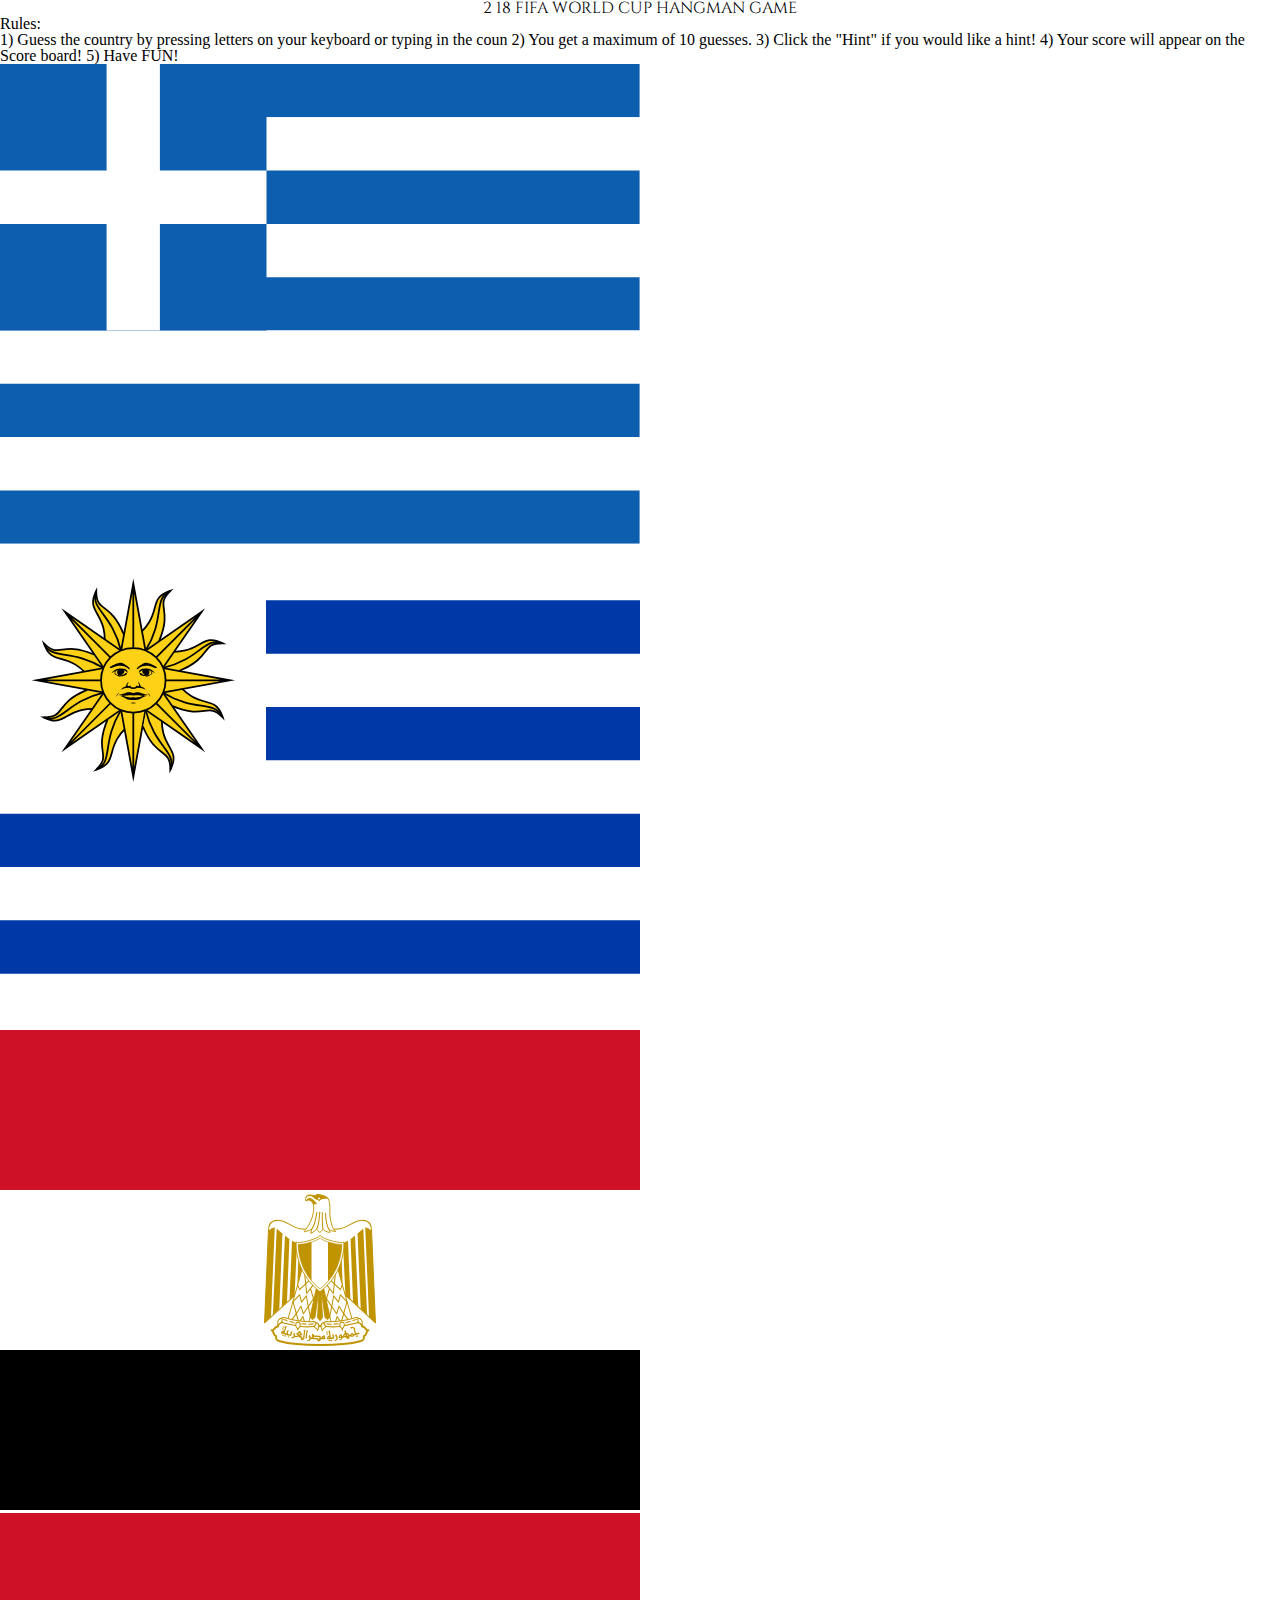
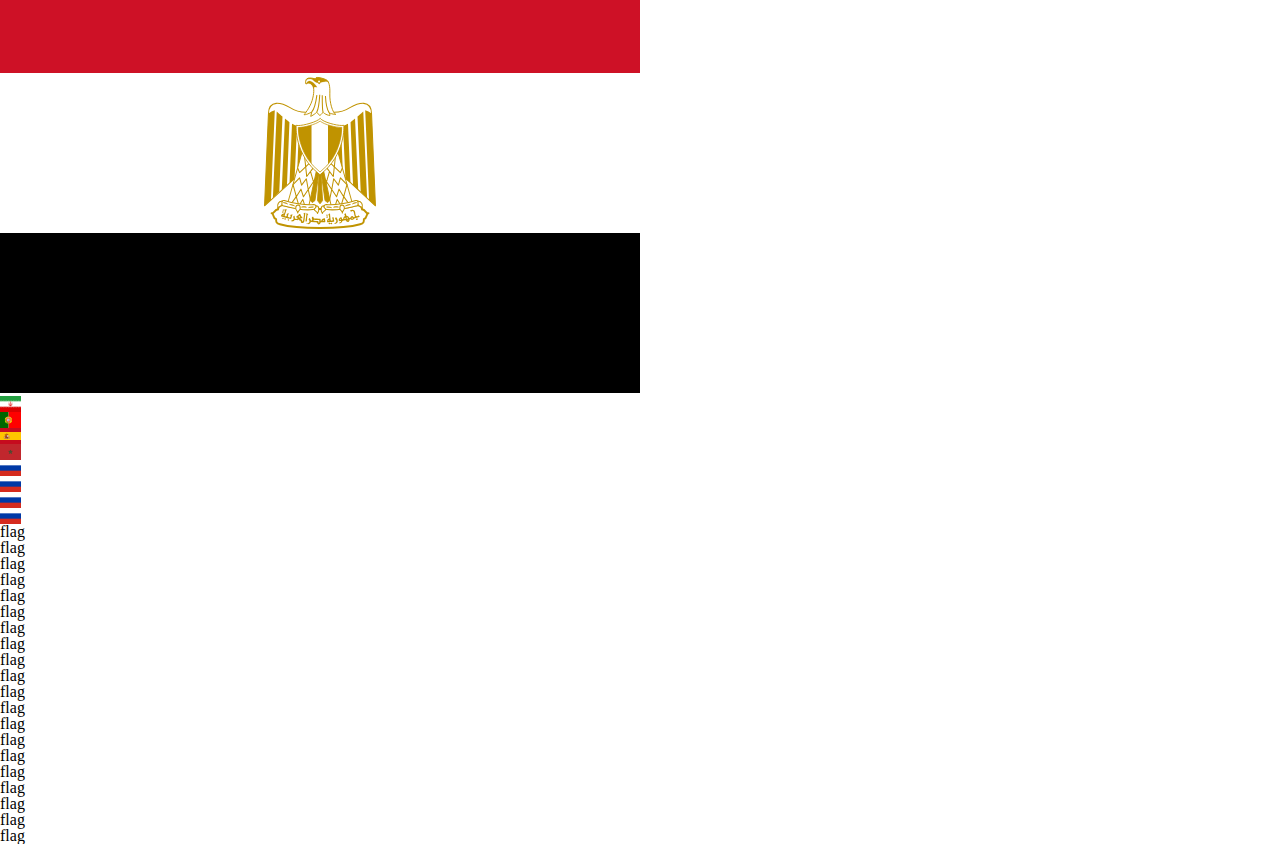
==== 3-JavaScript_homework/Word-Guess-Game/index.html @ 180ef3c0 "add flags to word game dir" ====
<!DOCTYPE html>
<html lang="en">

<head>
  <meta charset="UTF-8">
  <meta name="viewport" content="width=device-width, initial-scale=1.0">
  <meta http-equiv="X-UA-Compatible" content="ie=edge">
  <title>Word Guess Game</title>
  <link rel="stylesheet" href="assets/css/reset.css">
  <link rel="stylesheet" href="https://stackpath.bootstrapcdn.com/bootstrap/4.1.1/css/bootstrap.min.css" integrity="sha384-WskhaSGFgHYWDcbwN70/dfYBj47jz9qbsMId/iRN3ewGhXQFZCSftd1LZCfmhktB"
    crossorigin="anonymous">
  <link rel="stylesheet" href="https://use.fontawesome.com/releases/v5.0.13/css/all.css" integrity="sha384-DNOHZ68U8hZfKXOrtjWvjxusGo9WQnrNx2sqG0tfsghAvtVlRW3tvkXWZh58N9jp"
    crossorigin="anonymous">
  <link href="https://fonts.googleapis.com/css?family=Cinzel" rel="stylesheet">
  <link rel="stylesheet" href="assets/css/flag-icon.css">
  <link rel="stylesheet" href="assets/css/style.css">
</head>

<body>

  <div class="container">
    <h1 id="title">
      <i class="fas fa-trophy"></i> 2
      <i class="far fa-futbol"></i> 18 FIFA WORLD CUP HANGMAN GAME
      <i class="fas fa-trophy"></i>
    </h1>
    <h3>Rules:</h3>
    <span>
      1) Guess the country by pressing letters on your keyboard or typing in the coun 2) You get a maximum of 10 guesses. 3) Click
      the "Hint" if you would like a hint! 4) Your score will appear on the Score board! 5) Have FUN!
    </span>
  </div>

  <div class="container">
    <div class="row">
      <!-- GroupA -->
      <div class="col-sm-1">
              <img class="img-fluid" src="flags/4x3/gr.svg" alt="">
      </div>
      <div class="col-sm-1">
        <img class="img-fluid" src="flags/4x3/uy.svg" alt="">
      </div>
      <div class="col-sm-1">
          <img class="img-fluid" src="flags/4x3/eg.svg" alt="">
      </div>
      <div class="col-sm-1">
          <img class="img-fluid" src="flags/4x3/eg.svg" alt="">
      </div>
      <!-- Group B -->
      <div class="col-sm-1">
        <span class="flag-icon flag-icon-ir"></span>
      </div>
      <div class="col-sm-1">
        <span class="flag-icon flag-icon-pt"></span>
      </div>
      <div class="col-sm-1">
        <span class="flag-icon flag-icon-es"></span>
      </div>
      <div class="col-sm-1">
        <span class="flag-icon flag-icon-ma"></span>
      </div>
      <!-- Group C -->
      <div class="col-sm-1">
        <span class="flag-icon flag-icon-ru"></span>
      </div>
      <div class="col-sm-1">
        <span class="flag-icon flag-icon-ru"></span>
      </div>
      <div class="col-sm-1">
        <span class="flag-icon flag-icon-ru"></span>
      </div>
      <div class="col-sm-1">
        <span class="flag-icon flag-icon-ru"></span>
      </div>
    </div>
    <div class="row">
      <div class="col-sm-1">
        <div class="row">
          <div class="col-sm-12">flag</div>
        </div>
        <div class="row">
          <div class="col-sm-12">flag</div>
        </div>
        <div class="row">
          <div class="col-sm-12">flag</div>
        </div>
        <div class="row">
          <div class="col-sm-12">flag</div>
        </div>
      </div>
      <div class="col-sm-10"></div>
      <div class="col-sm-1">
        <div class="row">
          <div class="col-sm-12">flag</div>
        </div>
        <div class="row">
          <div class="col-sm-12">flag</div>
        </div>
        <div class="row">
          <div class="col-sm-12">flag</div>
        </div>
        <div class="row">
          <div class="col-sm-12">flag</div>
        </div>
      </div>
    </div>
    <div class="row">
      <div class="col-sm-1">flag</div>
      <div class="col-sm-1">flag</div>
      <div class="col-sm-1">flag</div>
      <div class="col-sm-1">flag</div>
      <div class="col-sm-1">flag</div>
      <div class="col-sm-1">flag</div>
      <div class="col-sm-1">flag</div>
      <div class="col-sm-1">flag</div>
      <div class="col-sm-1">flag</div>
      <div class="col-sm-1">flag</div>
      <div class="col-sm-1">flag</div>
      <div class="col-sm-1">flag</div>
    </div>
  </div>

  <script src="https://code.jquery.com/jquery-3.3.1.slim.min.js" integrity="sha384-q8i/X+965DzO0rT7abK41JStQIAqVgRVzpbzo5smXKp4YfRvH+8abtTE1Pi6jizo"
    crossorigin="anonymous"></script>
  <script src="https://cdnjs.cloudflare.com/ajax/libs/popper.js/1.14.3/umd/popper.min.js" integrity="sha384-ZMP7rVo3mIykV+2+9J3UJ46jBk0WLaUAdn689aCwoqbBJiSnjAK/l8WvCWPIPm49"
    crossorigin="anonymous"></script>
  <script src="https://stackpath.bootstrapcdn.com/bootstrap/4.1.1/js/bootstrap.min.js" integrity="sha384-smHYKdLADwkXOn1EmN1qk/HfnUcbVRZyYmZ4qpPea6sjB/pTJ0euyQp0Mk8ck+5T"
    crossorigin="anonymous"></script>
</body>

</html>
---- 3-JavaScript_homework/Word-Guess-Game/assets/css/flag-icon.css ----
.flag-icon-background {
  background-size: contain;
  background-position: 50%;
  background-repeat: no-repeat;
}
.flag-icon {
  background-size: contain;
  background-position: 50%;
  background-repeat: no-repeat;
  position: relative;
  display: inline-block;
  width: 1.33333333em;
  line-height: 1em;
}
.flag-icon:before {
  content: "\00a0";
}
.flag-icon.flag-icon-squared {
  width: 1em;
}
.flag-icon-ad {
  background-image: url(../../flags/4x3/ad.svg);
}
.flag-icon-ad.flag-icon-squared {
  background-image: url(../../flags/1x1/ad.svg);
}
.flag-icon-ae {
  background-image: url(../../flags/4x3/ae.svg);
}
.flag-icon-ae.flag-icon-squared {
  background-image: url(../../flags/1x1/ae.svg);
}
.flag-icon-af {
  background-image: url(../../flags/4x3/af.svg);
}
.flag-icon-af.flag-icon-squared {
  background-image: url(../../flags/1x1/af.svg);
}
.flag-icon-ag {
  background-image: url(../../flags/4x3/ag.svg);
}
.flag-icon-ag.flag-icon-squared {
  background-image: url(../../flags/1x1/ag.svg);
}
.flag-icon-ai {
  background-image: url(../../flags/4x3/ai.svg);
}
.flag-icon-ai.flag-icon-squared {
  background-image: url(../../flags/1x1/ai.svg);
}
.flag-icon-al {
  background-image: url(../../flags/4x3/al.svg);
}
.flag-icon-al.flag-icon-squared {
  background-image: url(../../flags/1x1/al.svg);
}
.flag-icon-am {
  background-image: url(../../flags/4x3/am.svg);
}
.flag-icon-am.flag-icon-squared {
  background-image: url(../../flags/1x1/am.svg);
}
.flag-icon-ao {
  background-image: url(../../flags/4x3/ao.svg);
}
.flag-icon-ao.flag-icon-squared {
  background-image: url(../../flags/1x1/ao.svg);
}
.flag-icon-aq {
  background-image: url(../../flags/4x3/aq.svg);
}
.flag-icon-aq.flag-icon-squared {
  background-image: url(../../flags/1x1/aq.svg);
}
.flag-icon-ar {
  background-image: url(../../flags/4x3/ar.svg);
}
.flag-icon-ar.flag-icon-squared {
  background-image: url(../../flags/1x1/ar.svg);
}
.flag-icon-as {
  background-image: url(../../flags/4x3/as.svg);
}
.flag-icon-as.flag-icon-squared {
  background-image: url(../../flags/1x1/as.svg);
}
.flag-icon-at {
  background-image: url(../../flags/4x3/at.svg);
}
.flag-icon-at.flag-icon-squared {
  background-image: url(../../flags/1x1/at.svg);
}
.flag-icon-au {
  background-image: url(../../flags/4x3/au.svg);
}
.flag-icon-au.flag-icon-squared {
  background-image: url(../../flags/1x1/au.svg);
}
.flag-icon-aw {
  background-image: url(../../flags/4x3/aw.svg);
}
.flag-icon-aw.flag-icon-squared {
  background-image: url(../../flags/1x1/aw.svg);
}
.flag-icon-ax {
  background-image: url(../../flags/4x3/ax.svg);
}
.flag-icon-ax.flag-icon-squared {
  background-image: url(../../flags/1x1/ax.svg);
}
.flag-icon-az {
  background-image: url(../../flags/4x3/az.svg);
}
.flag-icon-az.flag-icon-squared {
  background-image: url(../../flags/1x1/az.svg);
}
.flag-icon-ba {
  background-image: url(../../flags/4x3/ba.svg);
}
.flag-icon-ba.flag-icon-squared {
  background-image: url(../../flags/1x1/ba.svg);
}
.flag-icon-bb {
  background-image: url(../../flags/4x3/bb.svg);
}
.flag-icon-bb.flag-icon-squared {
  background-image: url(../../flags/1x1/bb.svg);
}
.flag-icon-bd {
  background-image: url(../../flags/4x3/bd.svg);
}
.flag-icon-bd.flag-icon-squared {
  background-image: url(../../flags/1x1/bd.svg);
}
.flag-icon-be {
  background-image: url(../../flags/4x3/be.svg);
}
.flag-icon-be.flag-icon-squared {
  background-image: url(../../flags/1x1/be.svg);
}
.flag-icon-bf {
  background-image: url(../../flags/4x3/bf.svg);
}
.flag-icon-bf.flag-icon-squared {
  background-image: url(../../flags/1x1/bf.svg);
}
.flag-icon-bg {
  background-image: url(../../flags/4x3/bg.svg);
}
.flag-icon-bg.flag-icon-squared {
  background-image: url(../../flags/1x1/bg.svg);
}
.flag-icon-bh {
  background-image: url(../../flags/4x3/bh.svg);
}
.flag-icon-bh.flag-icon-squared {
  background-image: url(../../flags/1x1/bh.svg);
}
.flag-icon-bi {
  background-image: url(../../flags/4x3/bi.svg);
}
.flag-icon-bi.flag-icon-squared {
  background-image: url(../../flags/1x1/bi.svg);
}
.flag-icon-bj {
  background-image: url(../../flags/4x3/bj.svg);
}
.flag-icon-bj.flag-icon-squared {
  background-image: url(../../flags/1x1/bj.svg);
}
.flag-icon-bl {
  background-image: url(../../flags/4x3/bl.svg);
}
.flag-icon-bl.flag-icon-squared {
  background-image: url(../../flags/1x1/bl.svg);
}
.flag-icon-bm {
  background-image: url(../../flags/4x3/bm.svg);
}
.flag-icon-bm.flag-icon-squared {
  background-image: url(../../flags/1x1/bm.svg);
}
.flag-icon-bn {
  background-image: url(../../flags/4x3/bn.svg);
}
.flag-icon-bn.flag-icon-squared {
  background-image: url(../../flags/1x1/bn.svg);
}
.flag-icon-bo {
  background-image: url(../../flags/4x3/bo.svg);
}
.flag-icon-bo.flag-icon-squared {
  background-image: url(../../flags/1x1/bo.svg);
}
.flag-icon-bq {
  background-image: url(../../flags/4x3/bq.svg);
}
.flag-icon-bq.flag-icon-squared {
  background-image: url(../../flags/1x1/bq.svg);
}
.flag-icon-br {
  background-image: url(../../flags/4x3/br.svg);
}
.flag-icon-br.flag-icon-squared {
  background-image: url(../../flags/1x1/br.svg);
}
.flag-icon-bs {
  background-image: url(../../flags/4x3/bs.svg);
}
.flag-icon-bs.flag-icon-squared {
  background-image: url(../../flags/1x1/bs.svg);
}
.flag-icon-bt {
  background-image: url(../../flags/4x3/bt.svg);
}
.flag-icon-bt.flag-icon-squared {
  background-image: url(../../flags/1x1/bt.svg);
}
.flag-icon-bv {
  background-image: url(../../flags/4x3/bv.svg);
}
.flag-icon-bv.flag-icon-squared {
  background-image: url(../../flags/1x1/bv.svg);
}
.flag-icon-bw {
  background-image: url(../../flags/4x3/bw.svg);
}
.flag-icon-bw.flag-icon-squared {
  background-image: url(../../flags/1x1/bw.svg);
}
.flag-icon-by {
  background-image: url(../../flags/4x3/by.svg);
}
.flag-icon-by.flag-icon-squared {
  background-image: url(../../flags/1x1/by.svg);
}
.flag-icon-bz {
  background-image: url(../../flags/4x3/bz.svg);
}
.flag-icon-bz.flag-icon-squared {
  background-image: url(../../flags/1x1/bz.svg);
}
.flag-icon-ca {
  background-image: url(../../flags/4x3/ca.svg);
}
.flag-icon-ca.flag-icon-squared {
  background-image: url(../../flags/1x1/ca.svg);
}
.flag-icon-cc {
  background-image: url(../../flags/4x3/cc.svg);
}
.flag-icon-cc.flag-icon-squared {
  background-image: url(../../flags/1x1/cc.svg);
}
.flag-icon-cd {
  background-image: url(../../flags/4x3/cd.svg);
}
.flag-icon-cd.flag-icon-squared {
  background-image: url(../../flags/1x1/cd.svg);
}
.flag-icon-cf {
  background-image: url(../../flags/4x3/cf.svg);
}
.flag-icon-cf.flag-icon-squared {
  background-image: url(../../flags/1x1/cf.svg);
}
.flag-icon-cg {
  background-image: url(../../flags/4x3/cg.svg);
}
.flag-icon-cg.flag-icon-squared {
  background-image: url(../../flags/1x1/cg.svg);
}
.flag-icon-ch {
  background-image: url(../../flags/4x3/ch.svg);
}
.flag-icon-ch.flag-icon-squared {
  background-image: url(../../flags/1x1/ch.svg);
}
.flag-icon-ci {
  background-image: url(../../flags/4x3/ci.svg);
}
.flag-icon-ci.flag-icon-squared {
  background-image: url(../../flags/1x1/ci.svg);
}
.flag-icon-ck {
  background-image: url(../../flags/4x3/ck.svg);
}
.flag-icon-ck.flag-icon-squared {
  background-image: url(../../flags/1x1/ck.svg);
}
.flag-icon-cl {
  background-image: url(../../flags/4x3/cl.svg);
}
.flag-icon-cl.flag-icon-squared {
  background-image: url(../../flags/1x1/cl.svg);
}
.flag-icon-cm {
  background-image: url(../../flags/4x3/cm.svg);
}
.flag-icon-cm.flag-icon-squared {
  background-image: url(../../flags/1x1/cm.svg);
}
.flag-icon-cn {
  background-image: url(../../flags/4x3/cn.svg);
}
.flag-icon-cn.flag-icon-squared {
  background-image: url(../../flags/1x1/cn.svg);
}
.flag-icon-co {
  background-image: url(../../flags/4x3/co.svg);
}
.flag-icon-co.flag-icon-squared {
  background-image: url(../../flags/1x1/co.svg);
}
.flag-icon-cr {
  background-image: url(../../flags/4x3/cr.svg);
}
.flag-icon-cr.flag-icon-squared {
  background-image: url(../../flags/1x1/cr.svg);
}
.flag-icon-cu {
  background-image: url(../../flags/4x3/cu.svg);
}
.flag-icon-cu.flag-icon-squared {
  background-image: url(../../flags/1x1/cu.svg);
}
.flag-icon-cv {
  background-image: url(../../flags/4x3/cv.svg);
}
.flag-icon-cv.flag-icon-squared {
  background-image: url(../../flags/1x1/cv.svg);
}
.flag-icon-cw {
  background-image: url(../../flags/4x3/cw.svg);
}
.flag-icon-cw.flag-icon-squared {
  background-image: url(../../flags/1x1/cw.svg);
}
.flag-icon-cx {
  background-image: url(../../flags/4x3/cx.svg);
}
.flag-icon-cx.flag-icon-squared {
  background-image: url(../../flags/1x1/cx.svg);
}
.flag-icon-cy {
  background-image: url(../../flags/4x3/cy.svg);
}
.flag-icon-cy.flag-icon-squared {
  background-image: url(../../flags/1x1/cy.svg);
}
.flag-icon-cz {
  background-image: url(../../flags/4x3/cz.svg);
}
.flag-icon-cz.flag-icon-squared {
  background-image: url(../../flags/1x1/cz.svg);
}
.flag-icon-de {
  background-image: url(../../flags/4x3/de.svg);
}
.flag-icon-de.flag-icon-squared {
  background-image: url(../../flags/1x1/de.svg);
}
.flag-icon-dj {
  background-image: url(../../flags/4x3/dj.svg);
}
.flag-icon-dj.flag-icon-squared {
  background-image: url(../../flags/1x1/dj.svg);
}
.flag-icon-dk {
  background-image: url(../../flags/4x3/dk.svg);
}
.flag-icon-dk.flag-icon-squared {
  background-image: url(../../flags/1x1/dk.svg);
}
.flag-icon-dm {
  background-image: url(../../flags/4x3/dm.svg);
}
.flag-icon-dm.flag-icon-squared {
  background-image: url(../../flags/1x1/dm.svg);
}
.flag-icon-do {
  background-image: url(../../flags/4x3/do.svg);
}
.flag-icon-do.flag-icon-squared {
  background-image: url(../../flags/1x1/do.svg);
}
.flag-icon-dz {
  background-image: url(../../flags/4x3/dz.svg);
}
.flag-icon-dz.flag-icon-squared {
  background-image: url(../../flags/1x1/dz.svg);
}
.flag-icon-ec {
  background-image: url(../../flags/4x3/ec.svg);
}
.flag-icon-ec.flag-icon-squared {
  background-image: url(../../flags/1x1/ec.svg);
}
.flag-icon-ee {
  background-image: url(../../flags/4x3/ee.svg);
}
.flag-icon-ee.flag-icon-squared {
  background-image: url(../../flags/1x1/ee.svg);
}
.flag-icon-eg {
  background-image: url(../../flags/4x3/eg.svg);
}
.flag-icon-eg.flag-icon-squared {
  background-image: url(../../flags/1x1/eg.svg);
}
.flag-icon-eh {
  background-image: url(../../flags/4x3/eh.svg);
}
.flag-icon-eh.flag-icon-squared {
  background-image: url(../../flags/1x1/eh.svg);
}
.flag-icon-er {
  background-image: url(../../flags/4x3/er.svg);
}
.flag-icon-er.flag-icon-squared {
  background-image: url(../../flags/1x1/er.svg);
}
.flag-icon-es {
  background-image: url(../../flags/4x3/es.svg);
}
.flag-icon-es.flag-icon-squared {
  background-image: url(../../flags/1x1/es.svg);
}
.flag-icon-et {
  background-image: url(../../flags/4x3/et.svg);
}
.flag-icon-et.flag-icon-squared {
  background-image: url(../../flags/1x1/et.svg);
}
.flag-icon-fi {
  background-image: url(../../flags/4x3/fi.svg);
}
.flag-icon-fi.flag-icon-squared {
  background-image: url(../../flags/1x1/fi.svg);
}
.flag-icon-fj {
  background-image: url(../../flags/4x3/fj.svg);
}
.flag-icon-fj.flag-icon-squared {
  background-image: url(../../flags/1x1/fj.svg);
}
.flag-icon-fk {
  background-image: url(../../flags/4x3/fk.svg);
}
.flag-icon-fk.flag-icon-squared {
  background-image: url(../../flags/1x1/fk.svg);
}
.flag-icon-fm {
  background-image: url(../../flags/4x3/fm.svg);
}
.flag-icon-fm.flag-icon-squared {
  background-image: url(../../flags/1x1/fm.svg);
}
.flag-icon-fo {
  background-image: url(../../flags/4x3/fo.svg);
}
.flag-icon-fo.flag-icon-squared {
  background-image: url(../../flags/1x1/fo.svg);
}
.flag-icon-fr {
  background-image: url(../../flags/4x3/fr.svg);
}
.flag-icon-fr.flag-icon-squared {
  background-image: url(../../flags/1x1/fr.svg);
}
.flag-icon-ga {
  background-image: url(../../flags/4x3/ga.svg);
}
.flag-icon-ga.flag-icon-squared {
  background-image: url(../../flags/1x1/ga.svg);
}
.flag-icon-gb {
  background-image: url(../../flags/4x3/gb.svg);
}
.flag-icon-gb.flag-icon-squared {
  background-image: url(../../flags/1x1/gb.svg);
}
.flag-icon-gd {
  background-image: url(../../flags/4x3/gd.svg);
}
.flag-icon-gd.flag-icon-squared {
  background-image: url(../../flags/1x1/gd.svg);
}
.flag-icon-ge {
  background-image: url(../../flags/4x3/ge.svg);
}
.flag-icon-ge.flag-icon-squared {
  background-image: url(../../flags/1x1/ge.svg);
}
.flag-icon-gf {
  background-image: url(../../flags/4x3/gf.svg);
}
.flag-icon-gf.flag-icon-squared {
  background-image: url(../../flags/1x1/gf.svg);
}
.flag-icon-gg {
  background-image: url(../../flags/4x3/gg.svg);
}
.flag-icon-gg.flag-icon-squared {
  background-image: url(../../flags/1x1/gg.svg);
}
.flag-icon-gh {
  background-image: url(../../flags/4x3/gh.svg);
}
.flag-icon-gh.flag-icon-squared {
  background-image: url(../../flags/1x1/gh.svg);
}
.flag-icon-gi {
  background-image: url(../../flags/4x3/gi.svg);
}
.flag-icon-gi.flag-icon-squared {
  background-image: url(../../flags/1x1/gi.svg);
}
.flag-icon-gl {
  background-image: url(../../flags/4x3/gl.svg);
}
.flag-icon-gl.flag-icon-squared {
  background-image: url(../../flags/1x1/gl.svg);
}
.flag-icon-gm {
  background-image: url(../../flags/4x3/gm.svg);
}
.flag-icon-gm.flag-icon-squared {
  background-image: url(../../flags/1x1/gm.svg);
}
.flag-icon-gn {
  background-image: url(../../flags/4x3/gn.svg);
}
.flag-icon-gn.flag-icon-squared {
  background-image: url(../../flags/1x1/gn.svg);
}
.flag-icon-gp {
  background-image: url(../../flags/4x3/gp.svg);
}
.flag-icon-gp.flag-icon-squared {
  background-image: url(../../flags/1x1/gp.svg);
}
.flag-icon-gq {
  background-image: url(../../flags/4x3/gq.svg);
}
.flag-icon-gq.flag-icon-squared {
  background-image: url(../../flags/1x1/gq.svg);
}

.flag-icon-gr {
  background-image: url(../../flags/4x3/gr.svg);
}
.flag-icon-gr.flag-icon-squared {
  background-image: url(../../flags/1x1/gr.svg);
}
.flag-icon-gs {
  background-image: url(../../flags/4x3/gs.svg);
}
.flag-icon-gs.flag-icon-squared {
  background-image: url(../../flags/1x1/gs.svg);
}
.flag-icon-gt {
  background-image: url(../../flags/4x3/gt.svg);
}
.flag-icon-gt.flag-icon-squared {
  background-image: url(../../flags/1x1/gt.svg);
}
.flag-icon-gu {
  background-image: url(../../flags/4x3/gu.svg);
}
.flag-icon-gu.flag-icon-squared {
  background-image: url(../../flags/1x1/gu.svg);
}
.flag-icon-gw {
  background-image: url(../../flags/4x3/gw.svg);
}
.flag-icon-gw.flag-icon-squared {
  background-image: url(../../flags/1x1/gw.svg);
}
.flag-icon-gy {
  background-image: url(../../flags/4x3/gy.svg);
}
.flag-icon-gy.flag-icon-squared {
  background-image: url(../../flags/1x1/gy.svg);
}
.flag-icon-hk {
  background-image: url(../../flags/4x3/hk.svg);
}
.flag-icon-hk.flag-icon-squared {
  background-image: url(../../flags/1x1/hk.svg);
}
.flag-icon-hm {
  background-image: url(../../flags/4x3/hm.svg);
}
.flag-icon-hm.flag-icon-squared {
  background-image: url(../../flags/1x1/hm.svg);
}
.flag-icon-hn {
  background-image: url(../../flags/4x3/hn.svg);
}
.flag-icon-hn.flag-icon-squared {
  background-image: url(../../flags/1x1/hn.svg);
}
.flag-icon-hr {
  background-image: url(../../flags/4x3/hr.svg);
}
.flag-icon-hr.flag-icon-squared {
  background-image: url(../../flags/1x1/hr.svg);
}
.flag-icon-ht {
  background-image: url(../../flags/4x3/ht.svg);
}
.flag-icon-ht.flag-icon-squared {
  background-image: url(../../flags/1x1/ht.svg);
}
.flag-icon-hu {
  background-image: url(../../flags/4x3/hu.svg);
}
.flag-icon-hu.flag-icon-squared {
  background-image: url(../../flags/1x1/hu.svg);
}
.flag-icon-id {
  background-image: url(../../flags/4x3/id.svg);
}
.flag-icon-id.flag-icon-squared {
  background-image: url(../../flags/1x1/id.svg);
}
.flag-icon-ie {
  background-image: url(../../flags/4x3/ie.svg);
}
.flag-icon-ie.flag-icon-squared {
  background-image: url(../../flags/1x1/ie.svg);
}
.flag-icon-il {
  background-image: url(../../flags/4x3/il.svg);
}
.flag-icon-il.flag-icon-squared {
  background-image: url(../../flags/1x1/il.svg);
}
.flag-icon-im {
  background-image: url(../../flags/4x3/im.svg);
}
.flag-icon-im.flag-icon-squared {
  background-image: url(../../flags/1x1/im.svg);
}
.flag-icon-in {
  background-image: url(../../flags/4x3/in.svg);
}
.flag-icon-in.flag-icon-squared {
  background-image: url(../../flags/1x1/in.svg);
}
.flag-icon-io {
  background-image: url(../../flags/4x3/io.svg);
}
.flag-icon-io.flag-icon-squared {
  background-image: url(../../flags/1x1/io.svg);
}
.flag-icon-iq {
  background-image: url(../../flags/4x3/iq.svg);
}
.flag-icon-iq.flag-icon-squared {
  background-image: url(../../flags/1x1/iq.svg);
}
.flag-icon-ir {
  background-image: url(../../flags/4x3/ir.svg);
}
.flag-icon-ir.flag-icon-squared {
  background-image: url(../../flags/1x1/ir.svg);
}
.flag-icon-is {
  background-image: url(../../flags/4x3/is.svg);
}
.flag-icon-is.flag-icon-squared {
  background-image: url(../../flags/1x1/is.svg);
}
.flag-icon-it {
  background-image: url(../../flags/4x3/it.svg);
}
.flag-icon-it.flag-icon-squared {
  background-image: url(../../flags/1x1/it.svg);
}
.flag-icon-je {
  background-image: url(../../flags/4x3/je.svg);
}
.flag-icon-je.flag-icon-squared {
  background-image: url(../../flags/1x1/je.svg);
}
.flag-icon-jm {
  background-image: url(../../flags/4x3/jm.svg);
}
.flag-icon-jm.flag-icon-squared {
  background-image: url(../../flags/1x1/jm.svg);
}
.flag-icon-jo {
  background-image: url(../../flags/4x3/jo.svg);
}
.flag-icon-jo.flag-icon-squared {
  background-image: url(../../flags/1x1/jo.svg);
}
.flag-icon-jp {
  background-image: url(../../flags/4x3/jp.svg);
}
.flag-icon-jp.flag-icon-squared {
  background-image: url(../../flags/1x1/jp.svg);
}
.flag-icon-ke {
  background-image: url(../../flags/4x3/ke.svg);
}
.flag-icon-ke.flag-icon-squared {
  background-image: url(../../flags/1x1/ke.svg);
}
.flag-icon-kg {
  background-image: url(../../flags/4x3/kg.svg);
}
.flag-icon-kg.flag-icon-squared {
  background-image: url(../../flags/1x1/kg.svg);
}
.flag-icon-kh {
  background-image: url(../../flags/4x3/kh.svg);
}
.flag-icon-kh.flag-icon-squared {
  background-image: url(../../flags/1x1/kh.svg);
}
.flag-icon-ki {
  background-image: url(../../flags/4x3/ki.svg);
}
.flag-icon-ki.flag-icon-squared {
  background-image: url(../../flags/1x1/ki.svg);
}
.flag-icon-km {
  background-image: url(../../flags/4x3/km.svg);
}
.flag-icon-km.flag-icon-squared {
  background-image: url(../../flags/1x1/km.svg);
}
.flag-icon-kn {
  background-image: url(../../flags/4x3/kn.svg);
}
.flag-icon-kn.flag-icon-squared {
  background-image: url(../../flags/1x1/kn.svg);
}
.flag-icon-kp {
  background-image: url(../../flags/4x3/kp.svg);
}
.flag-icon-kp.flag-icon-squared {
  background-image: url(../../flags/1x1/kp.svg);
}
.flag-icon-kr {
  background-image: url(../../flags/4x3/kr.svg);
}
.flag-icon-kr.flag-icon-squared {
  background-image: url(../../flags/1x1/kr.svg);
}
.flag-icon-kw {
  background-image: url(../../flags/4x3/kw.svg);
}
.flag-icon-kw.flag-icon-squared {
  background-image: url(../../flags/1x1/kw.svg);
}
.flag-icon-ky {
  background-image: url(../../flags/4x3/ky.svg);
}
.flag-icon-ky.flag-icon-squared {
  background-image: url(../../flags/1x1/ky.svg);
}
.flag-icon-kz {
  background-image: url(../../flags/4x3/kz.svg);
}
.flag-icon-kz.flag-icon-squared {
  background-image: url(../../flags/1x1/kz.svg);
}
.flag-icon-la {
  background-image: url(../../flags/4x3/la.svg);
}
.flag-icon-la.flag-icon-squared {
  background-image: url(../../flags/1x1/la.svg);
}
.flag-icon-lb {
  background-image: url(../../flags/4x3/lb.svg);
}
.flag-icon-lb.flag-icon-squared {
  background-image: url(../../flags/1x1/lb.svg);
}
.flag-icon-lc {
  background-image: url(../../flags/4x3/lc.svg);
}
.flag-icon-lc.flag-icon-squared {
  background-image: url(../../flags/1x1/lc.svg);
}
.flag-icon-li {
  background-image: url(../../flags/4x3/li.svg);
}
.flag-icon-li.flag-icon-squared {
  background-image: url(../../flags/1x1/li.svg);
}
.flag-icon-lk {
  background-image: url(../../flags/4x3/lk.svg);
}
.flag-icon-lk.flag-icon-squared {
  background-image: url(../../flags/1x1/lk.svg);
}
.flag-icon-lr {
  background-image: url(../../flags/4x3/lr.svg);
}
.flag-icon-lr.flag-icon-squared {
  background-image: url(../../flags/1x1/lr.svg);
}
.flag-icon-ls {
  background-image: url(../../flags/4x3/ls.svg);
}
.flag-icon-ls.flag-icon-squared {
  background-image: url(../../flags/1x1/ls.svg);
}
.flag-icon-lt {
  background-image: url(../../flags/4x3/lt.svg);
}
.flag-icon-lt.flag-icon-squared {
  background-image: url(../../flags/1x1/lt.svg);
}
.flag-icon-lu {
  background-image: url(../../flags/4x3/lu.svg);
}
.flag-icon-lu.flag-icon-squared {
  background-image: url(../../flags/1x1/lu.svg);
}
.flag-icon-lv {
  background-image: url(../../flags/4x3/lv.svg);
}
.flag-icon-lv.flag-icon-squared {
  background-image: url(../../flags/1x1/lv.svg);
}
.flag-icon-ly {
  background-image: url(../../flags/4x3/ly.svg);
}
.flag-icon-ly.flag-icon-squared {
  background-image: url(../../flags/1x1/ly.svg);
}
.flag-icon-ma {
  background-image: url(../../flags/4x3/ma.svg);
}
.flag-icon-ma.flag-icon-squared {
  background-image: url(../../flags/1x1/ma.svg);
}
.flag-icon-mc {
  background-image: url(../../flags/4x3/mc.svg);
}
.flag-icon-mc.flag-icon-squared {
  background-image: url(../../flags/1x1/mc.svg);
}
.flag-icon-md {
  background-image: url(../../flags/4x3/md.svg);
}
.flag-icon-md.flag-icon-squared {
  background-image: url(../../flags/1x1/md.svg);
}
.flag-icon-me {
  background-image: url(../../flags/4x3/me.svg);
}
.flag-icon-me.flag-icon-squared {
  background-image: url(../../flags/1x1/me.svg);
}
.flag-icon-mf {
  background-image: url(../../flags/4x3/mf.svg);
}
.flag-icon-mf.flag-icon-squared {
  background-image: url(../../flags/1x1/mf.svg);
}
.flag-icon-mg {
  background-image: url(../../flags/4x3/mg.svg);
}
.flag-icon-mg.flag-icon-squared {
  background-image: url(../../flags/1x1/mg.svg);
}
.flag-icon-mh {
  background-image: url(../../flags/4x3/mh.svg);
}
.flag-icon-mh.flag-icon-squared {
  background-image: url(../../flags/1x1/mh.svg);
}
.flag-icon-mk {
  background-image: url(../../flags/4x3/mk.svg);
}
.flag-icon-mk.flag-icon-squared {
  background-image: url(../../flags/1x1/mk.svg);
}
.flag-icon-ml {
  background-image: url(../../flags/4x3/ml.svg);
}
.flag-icon-ml.flag-icon-squared {
  background-image: url(../../flags/1x1/ml.svg);
}
.flag-icon-mm {
  background-image: url(../../flags/4x3/mm.svg);
}
.flag-icon-mm.flag-icon-squared {
  background-image: url(../../flags/1x1/mm.svg);
}
.flag-icon-mn {
  background-image: url(../../flags/4x3/mn.svg);
}
.flag-icon-mn.flag-icon-squared {
  background-image: url(../../flags/1x1/mn.svg);
}
.flag-icon-mo {
  background-image: url(../../flags/4x3/mo.svg);
}
.flag-icon-mo.flag-icon-squared {
  background-image: url(../../flags/1x1/mo.svg);
}
.flag-icon-mp {
  background-image: url(../../flags/4x3/mp.svg);
}
.flag-icon-mp.flag-icon-squared {
  background-image: url(../../flags/1x1/mp.svg);
}
.flag-icon-mq {
  background-image: url(../../flags/4x3/mq.svg);
}
.flag-icon-mq.flag-icon-squared {
  background-image: url(../../flags/1x1/mq.svg);
}
.flag-icon-mr {
  background-image: url(../../flags/4x3/mr.svg);
}
.flag-icon-mr.flag-icon-squared {
  background-image: url(../../flags/1x1/mr.svg);
}
.flag-icon-ms {
  background-image: url(../../flags/4x3/ms.svg);
}
.flag-icon-ms.flag-icon-squared {
  background-image: url(../../flags/1x1/ms.svg);
}
.flag-icon-mt {
  background-image: url(../../flags/4x3/mt.svg);
}
.flag-icon-mt.flag-icon-squared {
  background-image: url(../../flags/1x1/mt.svg);
}
.flag-icon-mu {
  background-image: url(../../flags/4x3/mu.svg);
}
.flag-icon-mu.flag-icon-squared {
  background-image: url(../../flags/1x1/mu.svg);
}
.flag-icon-mv {
  background-image: url(../../flags/4x3/mv.svg);
}
.flag-icon-mv.flag-icon-squared {
  background-image: url(../../flags/1x1/mv.svg);
}
.flag-icon-mw {
  background-image: url(../../flags/4x3/mw.svg);
}
.flag-icon-mw.flag-icon-squared {
  background-image: url(../../flags/1x1/mw.svg);
}
.flag-icon-mx {
  background-image: url(../../flags/4x3/mx.svg);
}
.flag-icon-mx.flag-icon-squared {
  background-image: url(../../flags/1x1/mx.svg);
}
.flag-icon-my {
  background-image: url(../../flags/4x3/my.svg);
}
.flag-icon-my.flag-icon-squared {
  background-image: url(../../flags/1x1/my.svg);
}
.flag-icon-mz {
  background-image: url(../../flags/4x3/mz.svg);
}
.flag-icon-mz.flag-icon-squared {
  background-image: url(../../flags/1x1/mz.svg);
}
.flag-icon-na {
  background-image: url(../../flags/4x3/na.svg);
}
.flag-icon-na.flag-icon-squared {
  background-image: url(../../flags/1x1/na.svg);
}
.flag-icon-nc {
  background-image: url(../../flags/4x3/nc.svg);
}
.flag-icon-nc.flag-icon-squared {
  background-image: url(../../flags/1x1/nc.svg);
}
.flag-icon-ne {
  background-image: url(../../flags/4x3/ne.svg);
}
.flag-icon-ne.flag-icon-squared {
  background-image: url(../../flags/1x1/ne.svg);
}
.flag-icon-nf {
  background-image: url(../../flags/4x3/nf.svg);
}
.flag-icon-nf.flag-icon-squared {
  background-image: url(../../flags/1x1/nf.svg);
}
.flag-icon-ng {
  background-image: url(../../flags/4x3/ng.svg);
}
.flag-icon-ng.flag-icon-squared {
  background-image: url(../../flags/1x1/ng.svg);
}
.flag-icon-ni {
  background-image: url(../../flags/4x3/ni.svg);
}
.flag-icon-ni.flag-icon-squared {
  background-image: url(../../flags/1x1/ni.svg);
}
.flag-icon-nl {
  background-image: url(../../flags/4x3/nl.svg);
}
.flag-icon-nl.flag-icon-squared {
  background-image: url(../../flags/1x1/nl.svg);
}
.flag-icon-no {
  background-image: url(../../flags/4x3/no.svg);
}
.flag-icon-no.flag-icon-squared {
  background-image: url(../../flags/1x1/no.svg);
}
.flag-icon-np {
  background-image: url(../../flags/4x3/np.svg);
}
.flag-icon-np.flag-icon-squared {
  background-image: url(../../flags/1x1/np.svg);
}
.flag-icon-nr {
  background-image: url(../../flags/4x3/nr.svg);
}
.flag-icon-nr.flag-icon-squared {
  background-image: url(../../flags/1x1/nr.svg);
}
.flag-icon-nu {
  background-image: url(../../flags/4x3/nu.svg);
}
.flag-icon-nu.flag-icon-squared {
  background-image: url(../../flags/1x1/nu.svg);
}
.flag-icon-nz {
  background-image: url(../../flags/4x3/nz.svg);
}
.flag-icon-nz.flag-icon-squared {
  background-image: url(../../flags/1x1/nz.svg);
}
.flag-icon-om {
  background-image: url(../../flags/4x3/om.svg);
}
.flag-icon-om.flag-icon-squared {
  background-image: url(../../flags/1x1/om.svg);
}
.flag-icon-pa {
  background-image: url(../../flags/4x3/pa.svg);
}
.flag-icon-pa.flag-icon-squared {
  background-image: url(../../flags/1x1/pa.svg);
}
.flag-icon-pe {
  background-image: url(../../flags/4x3/pe.svg);
}
.flag-icon-pe.flag-icon-squared {
  background-image: url(../../flags/1x1/pe.svg);
}
.flag-icon-pf {
  background-image: url(../../flags/4x3/pf.svg);
}
.flag-icon-pf.flag-icon-squared {
  background-image: url(../../flags/1x1/pf.svg);
}
.flag-icon-pg {
  background-image: url(../../flags/4x3/pg.svg);
}
.flag-icon-pg.flag-icon-squared {
  background-image: url(../../flags/1x1/pg.svg);
}
.flag-icon-ph {
  background-image: url(../../flags/4x3/ph.svg);
}
.flag-icon-ph.flag-icon-squared {
  background-image: url(../../flags/1x1/ph.svg);
}
.flag-icon-pk {
  background-image: url(../../flags/4x3/pk.svg);
}
.flag-icon-pk.flag-icon-squared {
  background-image: url(../../flags/1x1/pk.svg);
}
.flag-icon-pl {
  background-image: url(../../flags/4x3/pl.svg);
}
.flag-icon-pl.flag-icon-squared {
  background-image: url(../../flags/1x1/pl.svg);
}
.flag-icon-pm {
  background-image: url(../../flags/4x3/pm.svg);
}
.flag-icon-pm.flag-icon-squared {
  background-image: url(../../flags/1x1/pm.svg);
}
.flag-icon-pn {
  background-image: url(../../flags/4x3/pn.svg);
}
.flag-icon-pn.flag-icon-squared {
  background-image: url(../../flags/1x1/pn.svg);
}
.flag-icon-pr {
  background-image: url(../../flags/4x3/pr.svg);
}
.flag-icon-pr.flag-icon-squared {
  background-image: url(../../flags/1x1/pr.svg);
}
.flag-icon-ps {
  background-image: url(../../flags/4x3/ps.svg);
}
.flag-icon-ps.flag-icon-squared {
  background-image: url(../../flags/1x1/ps.svg);
}
.flag-icon-pt {
  background-image: url(../../flags/4x3/pt.svg);
}
.flag-icon-pt.flag-icon-squared {
  background-image: url(../../flags/1x1/pt.svg);
}
.flag-icon-pw {
  background-image: url(../../flags/4x3/pw.svg);
}
.flag-icon-pw.flag-icon-squared {
  background-image: url(../../flags/1x1/pw.svg);
}
.flag-icon-py {
  background-image: url(../../flags/4x3/py.svg);
}
.flag-icon-py.flag-icon-squared {
  background-image: url(../../flags/1x1/py.svg);
}
.flag-icon-qa {
  background-image: url(../../flags/4x3/qa.svg);
}
.flag-icon-qa.flag-icon-squared {
  background-image: url(../../flags/1x1/qa.svg);
}
.flag-icon-re {
  background-image: url(../../flags/4x3/re.svg);
}
.flag-icon-re.flag-icon-squared {
  background-image: url(../../flags/1x1/re.svg);
}
.flag-icon-ro {
  background-image: url(../../flags/4x3/ro.svg);
}
.flag-icon-ro.flag-icon-squared {
  background-image: url(../../flags/1x1/ro.svg);
}
.flag-icon-rs {
  background-image: url(../../flags/4x3/rs.svg);
}
.flag-icon-rs.flag-icon-squared {
  background-image: url(../../flags/1x1/rs.svg);
}
.flag-icon-ru {
  background-image: url(../../flags/4x3/ru.svg);
}
.flag-icon-ru.flag-icon-squared {
  background-image: url(../../flags/1x1/ru.svg);
}
.flag-icon-rw {
  background-image: url(../../flags/4x3/rw.svg);
}
.flag-icon-rw.flag-icon-squared {
  background-image: url(../../flags/1x1/rw.svg);
}
.flag-icon-sa {
  background-image: url(../../flags/4x3/sa.svg);
}
.flag-icon-sa.flag-icon-squared {
  background-image: url(../../flags/1x1/sa.svg);
}
.flag-icon-sb {
  background-image: url(../../flags/4x3/sb.svg);
}
.flag-icon-sb.flag-icon-squared {
  background-image: url(../../flags/1x1/sb.svg);
}
.flag-icon-sc {
  background-image: url(../../flags/4x3/sc.svg);
}
.flag-icon-sc.flag-icon-squared {
  background-image: url(../../flags/1x1/sc.svg);
}
.flag-icon-sd {
  background-image: url(../../flags/4x3/sd.svg);
}
.flag-icon-sd.flag-icon-squared {
  background-image: url(../../flags/1x1/sd.svg);
}
.flag-icon-se {
  background-image: url(../../flags/4x3/se.svg);
}
.flag-icon-se.flag-icon-squared {
  background-image: url(../../flags/1x1/se.svg);
}
.flag-icon-sg {
  background-image: url(../../flags/4x3/sg.svg);
}
.flag-icon-sg.flag-icon-squared {
  background-image: url(../../flags/1x1/sg.svg);
}
.flag-icon-sh {
  background-image: url(../../flags/4x3/sh.svg);
}
.flag-icon-sh.flag-icon-squared {
  background-image: url(../../flags/1x1/sh.svg);
}
.flag-icon-si {
  background-image: url(../../flags/4x3/si.svg);
}
.flag-icon-si.flag-icon-squared {
  background-image: url(../../flags/1x1/si.svg);
}
.flag-icon-sj {
  background-image: url(../../flags/4x3/sj.svg);
}
.flag-icon-sj.flag-icon-squared {
  background-image: url(../../flags/1x1/sj.svg);
}
.flag-icon-sk {
  background-image: url(../../flags/4x3/sk.svg);
}
.flag-icon-sk.flag-icon-squared {
  background-image: url(../../flags/1x1/sk.svg);
}
.flag-icon-sl {
  background-image: url(../../flags/4x3/sl.svg);
}
.flag-icon-sl.flag-icon-squared {
  background-image: url(../../flags/1x1/sl.svg);
}
.flag-icon-sm {
  background-image: url(../../flags/4x3/sm.svg);
}
.flag-icon-sm.flag-icon-squared {
  background-image: url(../../flags/1x1/sm.svg);
}
.flag-icon-sn {
  background-image: url(../../flags/4x3/sn.svg);
}
.flag-icon-sn.flag-icon-squared {
  background-image: url(../../flags/1x1/sn.svg);
}
.flag-icon-so {
  background-image: url(../../flags/4x3/so.svg);
}
.flag-icon-so.flag-icon-squared {
  background-image: url(../../flags/1x1/so.svg);
}
.flag-icon-sr {
  background-image: url(../../flags/4x3/sr.svg);
}
.flag-icon-sr.flag-icon-squared {
  background-image: url(../../flags/1x1/sr.svg);
}
.flag-icon-ss {
  background-image: url(../../flags/4x3/ss.svg);
}
.flag-icon-ss.flag-icon-squared {
  background-image: url(../../flags/1x1/ss.svg);
}
.flag-icon-st {
  background-image: url(../../flags/4x3/st.svg);
}
.flag-icon-st.flag-icon-squared {
  background-image: url(../../flags/1x1/st.svg);
}
.flag-icon-sv {
  background-image: url(../../flags/4x3/sv.svg);
}
.flag-icon-sv.flag-icon-squared {
  background-image: url(../../flags/1x1/sv.svg);
}
.flag-icon-sx {
  background-image: url(../../flags/4x3/sx.svg);
}
.flag-icon-sx.flag-icon-squared {
  background-image: url(../../flags/1x1/sx.svg);
}
.flag-icon-sy {
  background-image: url(../../flags/4x3/sy.svg);
}
.flag-icon-sy.flag-icon-squared {
  background-image: url(../../flags/1x1/sy.svg);
}
.flag-icon-sz {
  background-image: url(../../flags/4x3/sz.svg);
}
.flag-icon-sz.flag-icon-squared {
  background-image: url(../../flags/1x1/sz.svg);
}
.flag-icon-tc {
  background-image: url(../../flags/4x3/tc.svg);
}
.flag-icon-tc.flag-icon-squared {
  background-image: url(../../flags/1x1/tc.svg);
}
.flag-icon-td {
  background-image: url(../../flags/4x3/td.svg);
}
.flag-icon-td.flag-icon-squared {
  background-image: url(../../flags/1x1/td.svg);
}
.flag-icon-tf {
  background-image: url(../../flags/4x3/tf.svg);
}
.flag-icon-tf.flag-icon-squared {
  background-image: url(../../flags/1x1/tf.svg);
}
.flag-icon-tg {
  background-image: url(../../flags/4x3/tg.svg);
}
.flag-icon-tg.flag-icon-squared {
  background-image: url(../../flags/1x1/tg.svg);
}
.flag-icon-th {
  background-image: url(../../flags/4x3/th.svg);
}
.flag-icon-th.flag-icon-squared {
  background-image: url(../../flags/1x1/th.svg);
}
.flag-icon-tj {
  background-image: url(../../flags/4x3/tj.svg);
}
.flag-icon-tj.flag-icon-squared {
  background-image: url(../../flags/1x1/tj.svg);
}
.flag-icon-tk {
  background-image: url(../../flags/4x3/tk.svg);
}
.flag-icon-tk.flag-icon-squared {
  background-image: url(../../flags/1x1/tk.svg);
}
.flag-icon-tl {
  background-image: url(../../flags/4x3/tl.svg);
}
.flag-icon-tl.flag-icon-squared {
  background-image: url(../../flags/1x1/tl.svg);
}
.flag-icon-tm {
  background-image: url(../../flags/4x3/tm.svg);
}
.flag-icon-tm.flag-icon-squared {
  background-image: url(../../flags/1x1/tm.svg);
}
.flag-icon-tn {
  background-image: url(../../flags/4x3/tn.svg);
}
.flag-icon-tn.flag-icon-squared {
  background-image: url(../../flags/1x1/tn.svg);
}
.flag-icon-to {
  background-image: url(../../flags/4x3/to.svg);
}
.flag-icon-to.flag-icon-squared {
  background-image: url(../../flags/1x1/to.svg);
}
.flag-icon-tr {
  background-image: url(../../flags/4x3/tr.svg);
}
.flag-icon-tr.flag-icon-squared {
  background-image: url(../../flags/1x1/tr.svg);
}
.flag-icon-tt {
  background-image: url(../../flags/4x3/tt.svg);
}
.flag-icon-tt.flag-icon-squared {
  background-image: url(../../flags/1x1/tt.svg);
}
.flag-icon-tv {
  background-image: url(../../flags/4x3/tv.svg);
}
.flag-icon-tv.flag-icon-squared {
  background-image: url(../../flags/1x1/tv.svg);
}
.flag-icon-tw {
  background-image: url(../../flags/4x3/tw.svg);
}
.flag-icon-tw.flag-icon-squared {
  background-image: url(../../flags/1x1/tw.svg);
}
.flag-icon-tz {
  background-image: url(../../flags/4x3/tz.svg);
}
.flag-icon-tz.flag-icon-squared {
  background-image: url(../../flags/1x1/tz.svg);
}
.flag-icon-ua {
  background-image: url(../../flags/4x3/ua.svg);
}
.flag-icon-ua.flag-icon-squared {
  background-image: url(../../flags/1x1/ua.svg);
}
.flag-icon-ug {
  background-image: url(../../flags/4x3/ug.svg);
}
.flag-icon-ug.flag-icon-squared {
  background-image: url(../../flags/1x1/ug.svg);
}
.flag-icon-um {
  background-image: url(../../flags/4x3/um.svg);
}
.flag-icon-um.flag-icon-squared {
  background-image: url(../../flags/1x1/um.svg);
}
.flag-icon-us {
  background-image: url(../../flags/4x3/us.svg);
}
.flag-icon-us.flag-icon-squared {
  background-image: url(../../flags/1x1/us.svg);
}
.flag-icon-uy {
  background-image: url(../../flags/4x3/uy.svg);
}
.flag-icon-uy.flag-icon-squared {
  background-image: url(../../flags/1x1/uy.svg);
}
.flag-icon-uz {
  background-image: url(../../flags/4x3/uz.svg);
}
.flag-icon-uz.flag-icon-squared {
  background-image: url(../../flags/1x1/uz.svg);
}
.flag-icon-va {
  background-image: url(../../flags/4x3/va.svg);
}
.flag-icon-va.flag-icon-squared {
  background-image: url(../../flags/1x1/va.svg);
}
.flag-icon-vc {
  background-image: url(../../flags/4x3/vc.svg);
}
.flag-icon-vc.flag-icon-squared {
  background-image: url(../../flags/1x1/vc.svg);
}
.flag-icon-ve {
  background-image: url(../../flags/4x3/ve.svg);
}
.flag-icon-ve.flag-icon-squared {
  background-image: url(../../flags/1x1/ve.svg);
}
.flag-icon-vg {
  background-image: url(../../flags/4x3/vg.svg);
}
.flag-icon-vg.flag-icon-squared {
  background-image: url(../../flags/1x1/vg.svg);
}
.flag-icon-vi {
  background-image: url(../../flags/4x3/vi.svg);
}
.flag-icon-vi.flag-icon-squared {
  background-image: url(../../flags/1x1/vi.svg);
}
.flag-icon-vn {
  background-image: url(../../flags/4x3/vn.svg);
}
.flag-icon-vn.flag-icon-squared {
  background-image: url(../../flags/1x1/vn.svg);
}
.flag-icon-vu {
  background-image: url(../../flags/4x3/vu.svg);
}
.flag-icon-vu.flag-icon-squared {
  background-image: url(../../flags/1x1/vu.svg);
}
.flag-icon-wf {
  background-image: url(../../flags/4x3/wf.svg);
}
.flag-icon-wf.flag-icon-squared {
  background-image: url(../../flags/1x1/wf.svg);
}
.flag-icon-ws {
  background-image: url(../../flags/4x3/ws.svg);
}
.flag-icon-ws.flag-icon-squared {
  background-image: url(../../flags/1x1/ws.svg);
}
.flag-icon-ye {
  background-image: url(../../flags/4x3/ye.svg);
}
.flag-icon-ye.flag-icon-squared {
  background-image: url(../../flags/1x1/ye.svg);
}
.flag-icon-yt {
  background-image: url(../../flags/4x3/yt.svg);
}
.flag-icon-yt.flag-icon-squared {
  background-image: url(../../flags/1x1/yt.svg);
}
.flag-icon-za {
  background-image: url(../../flags/4x3/za.svg);
}
.flag-icon-za.flag-icon-squared {
  background-image: url(../../flags/1x1/za.svg);
}
.flag-icon-zm {
  background-image: url(../../flags/4x3/zm.svg);
}
.flag-icon-zm.flag-icon-squared {
  background-image: url(../../flags/1x1/zm.svg);
}
.flag-icon-zw {
  background-image: url(../../flags/4x3/zw.svg);
}
.flag-icon-zw.flag-icon-squared {
  background-image: url(../../flags/1x1/zw.svg);
}
.flag-icon-es-ct {
  background-image: url(../../flags/4x3/es-ct.svg);
}
.flag-icon-es-ct.flag-icon-squared {
  background-image: url(../../flags/1x1/es-ct.svg);
}
.flag-icon-eu {
  background-image: url(../../flags/4x3/eu.svg);
}
.flag-icon-eu.flag-icon-squared {
  background-image: url(../../flags/1x1/eu.svg);
}
.flag-icon-gb-eng {
  background-image: url(../../flags/4x3/gb-eng.svg);
}
.flag-icon-gb-eng.flag-icon-squared {
  background-image: url(../../flags/1x1/gb-eng.svg);
}
.flag-icon-gb-nir {
  background-image: url(../../flags/4x3/gb-nir.svg);
}
.flag-icon-gb-nir.flag-icon-squared {
  background-image: url(../../flags/1x1/gb-nir.svg);
}
.flag-icon-gb-sct {
  background-image: url(../../flags/4x3/gb-sct.svg);
}
.flag-icon-gb-sct.flag-icon-squared {
  background-image: url(../../flags/1x1/gb-sct.svg);
}
.flag-icon-gb-wls {
  background-image: url(../../flags/4x3/gb-wls.svg);
}
.flag-icon-gb-wls.flag-icon-squared {
  background-image: url(../../flags/1x1/gb-wls.svg);
}
.flag-icon-un {
  background-image: url(../../flags/4x3/un.svg);
}
.flag-icon-un.flag-icon-squared {
  background-image: url(../../flags/1x1/un.svg);
}
---- 3-JavaScript_homework/Word-Guess-Game/assets/css/style.css ----
/* set height html page to 100% */
html {
  height: 100%;
  width: 100%;
}
.container {
  min-height: 100%;
  min-width: 100%;
}

/* div {
  border: 2px solid black;
  height: 300%;
  margin: auto;
} */

div {
  margin: 0;
  padding: 0;
}

/* center title */
#title {
  text-align: center;
  font-family: 'Cinzel', serif;
}
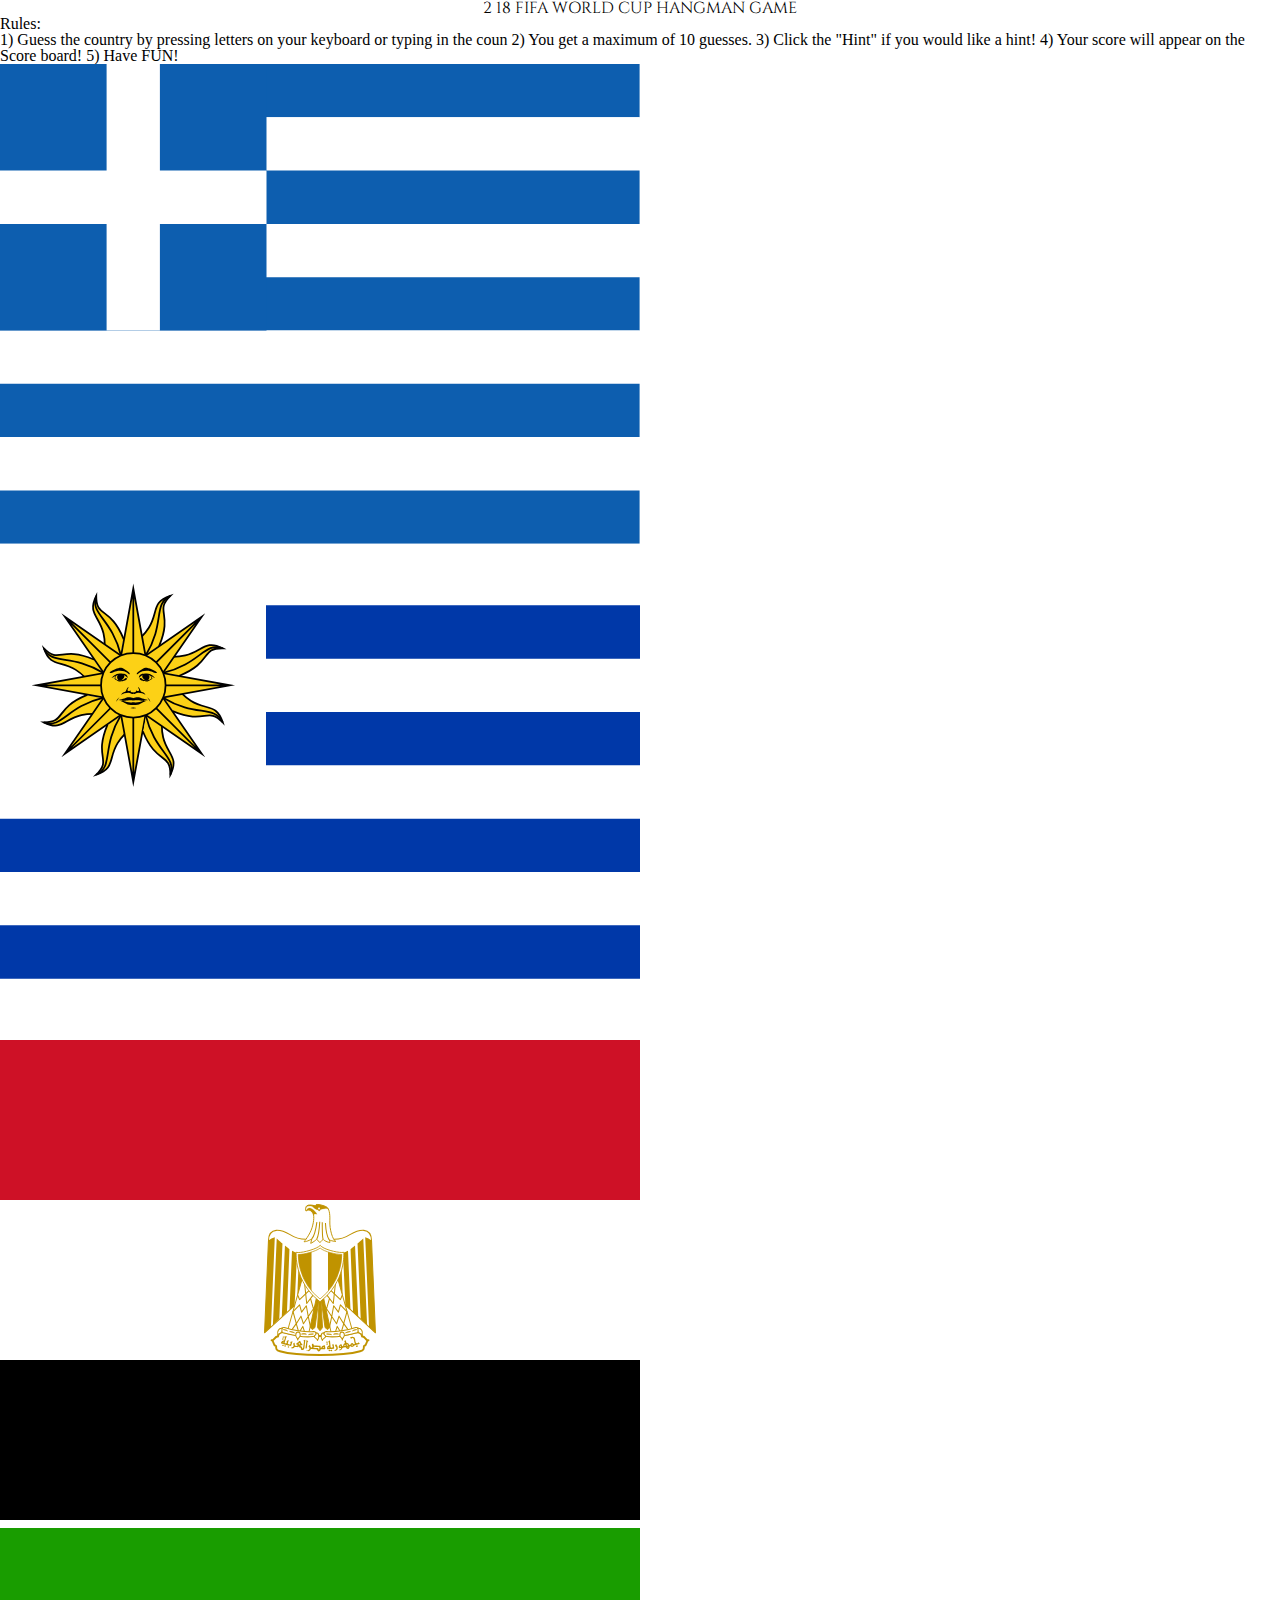
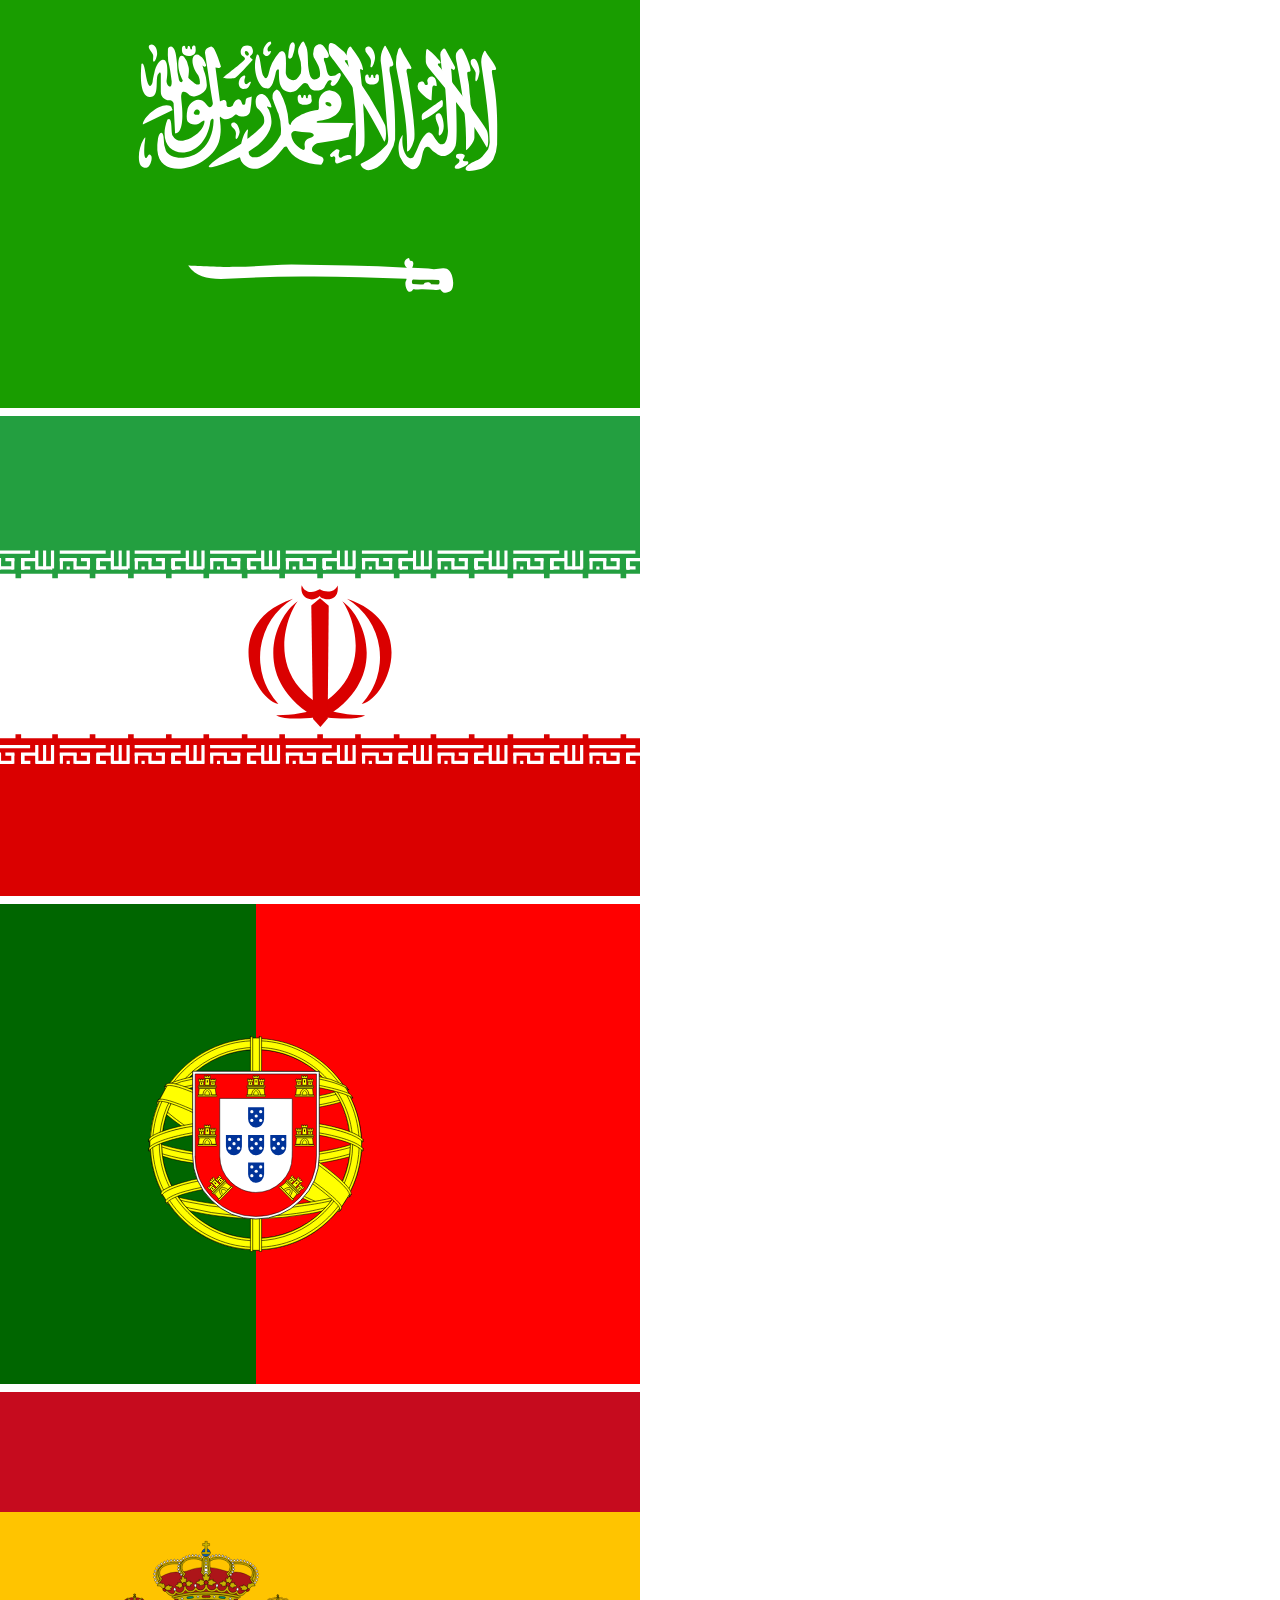
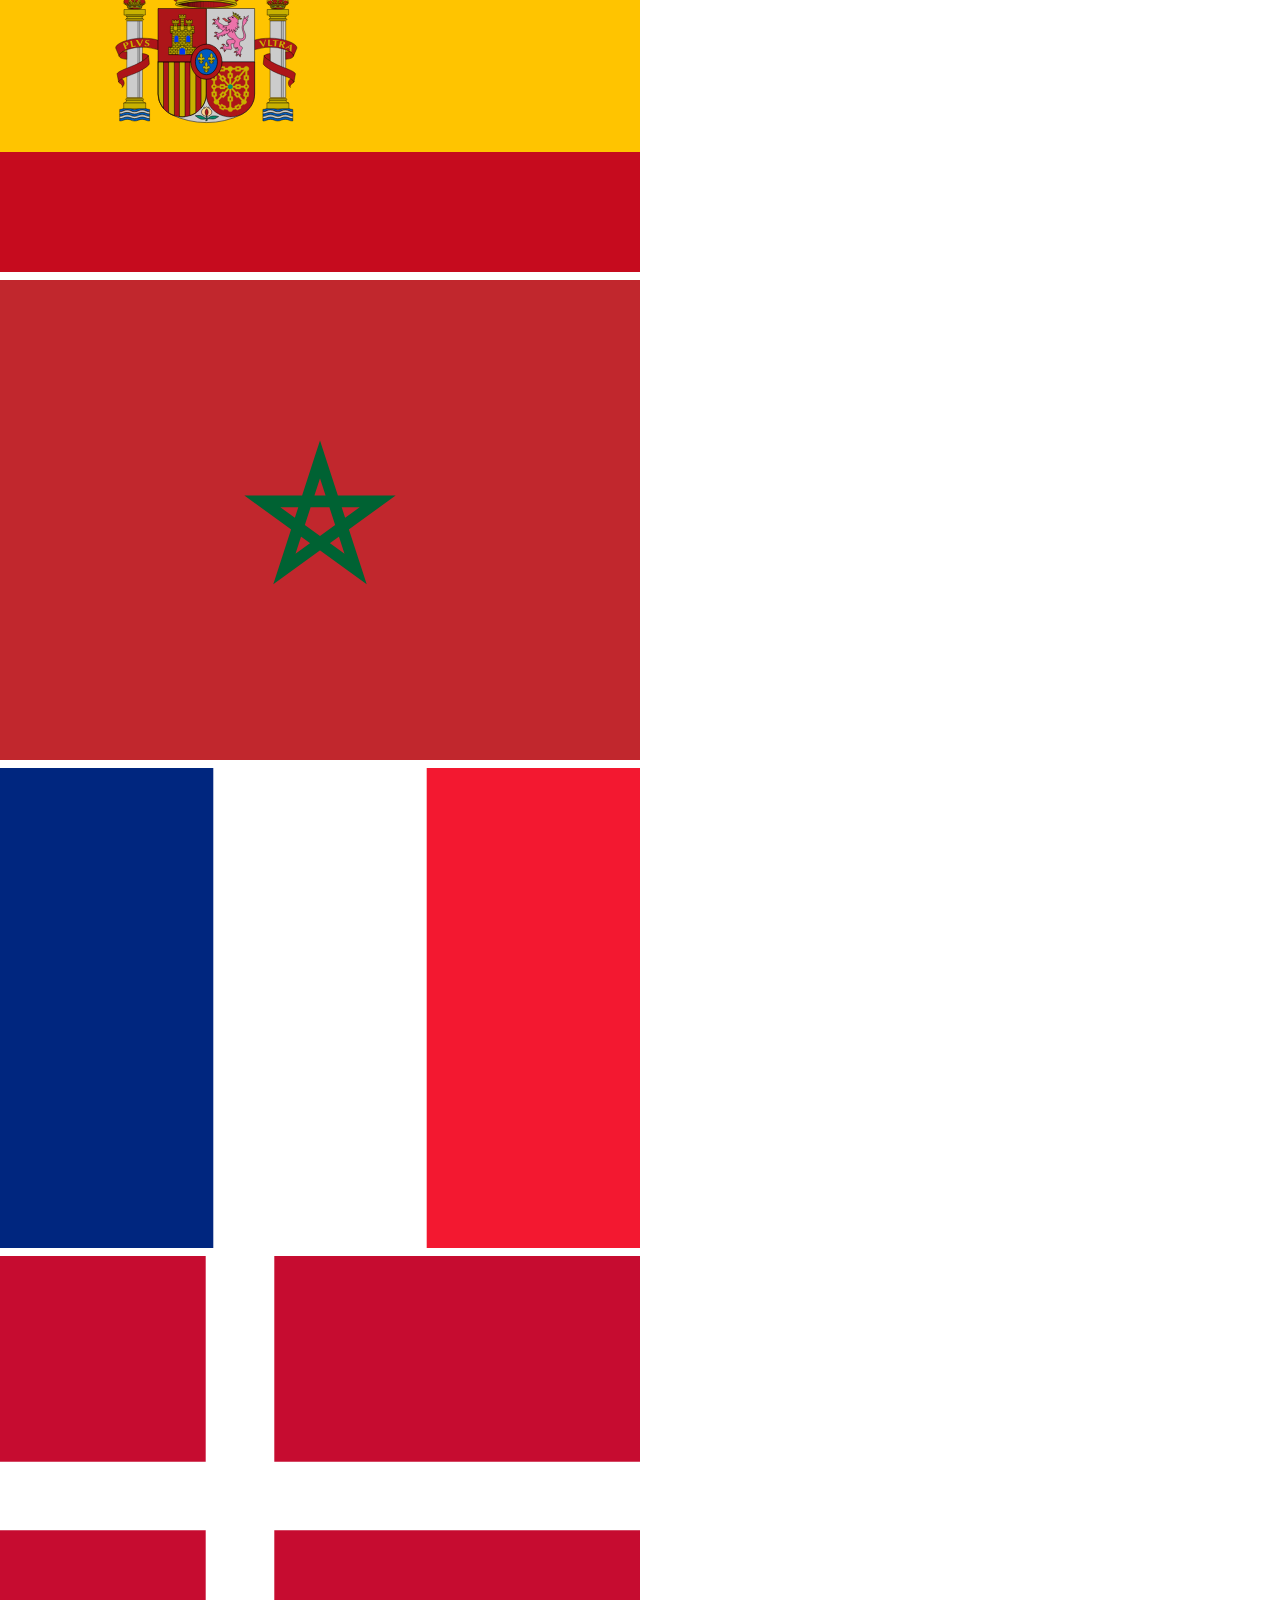
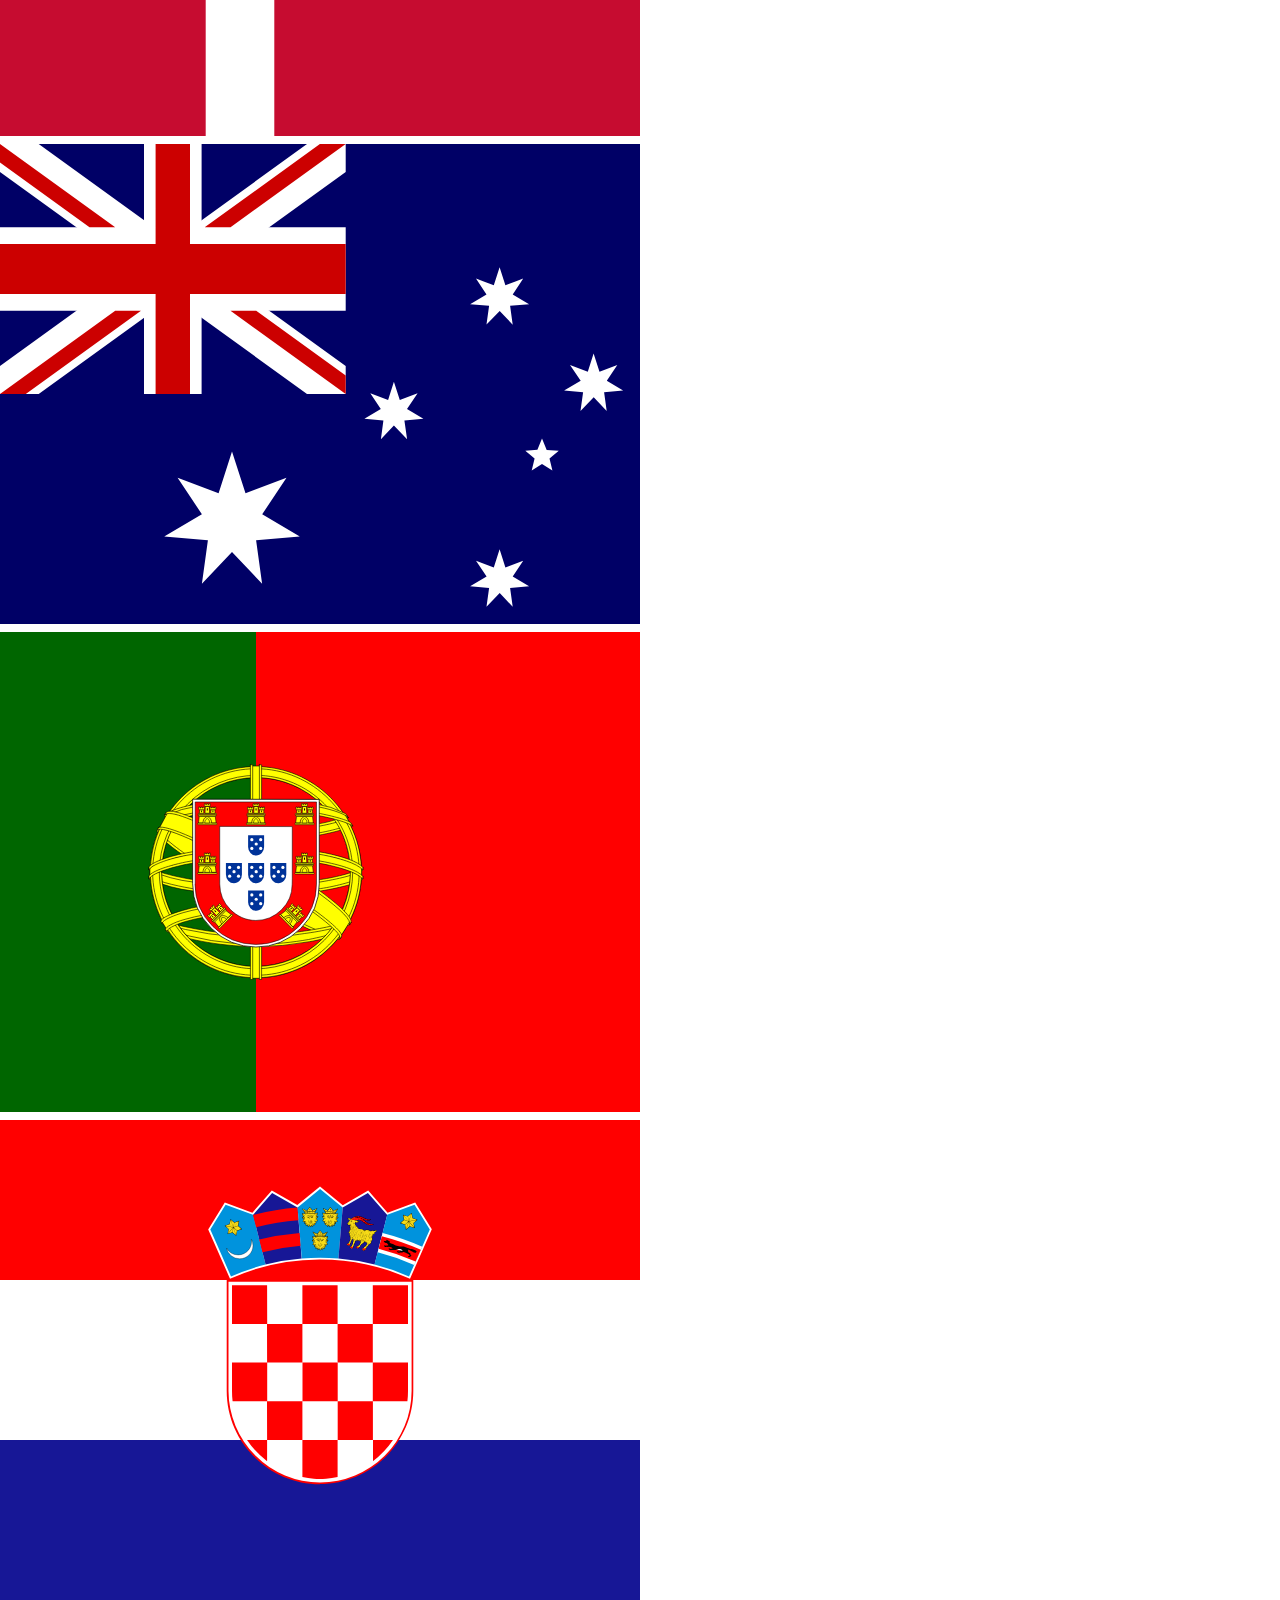
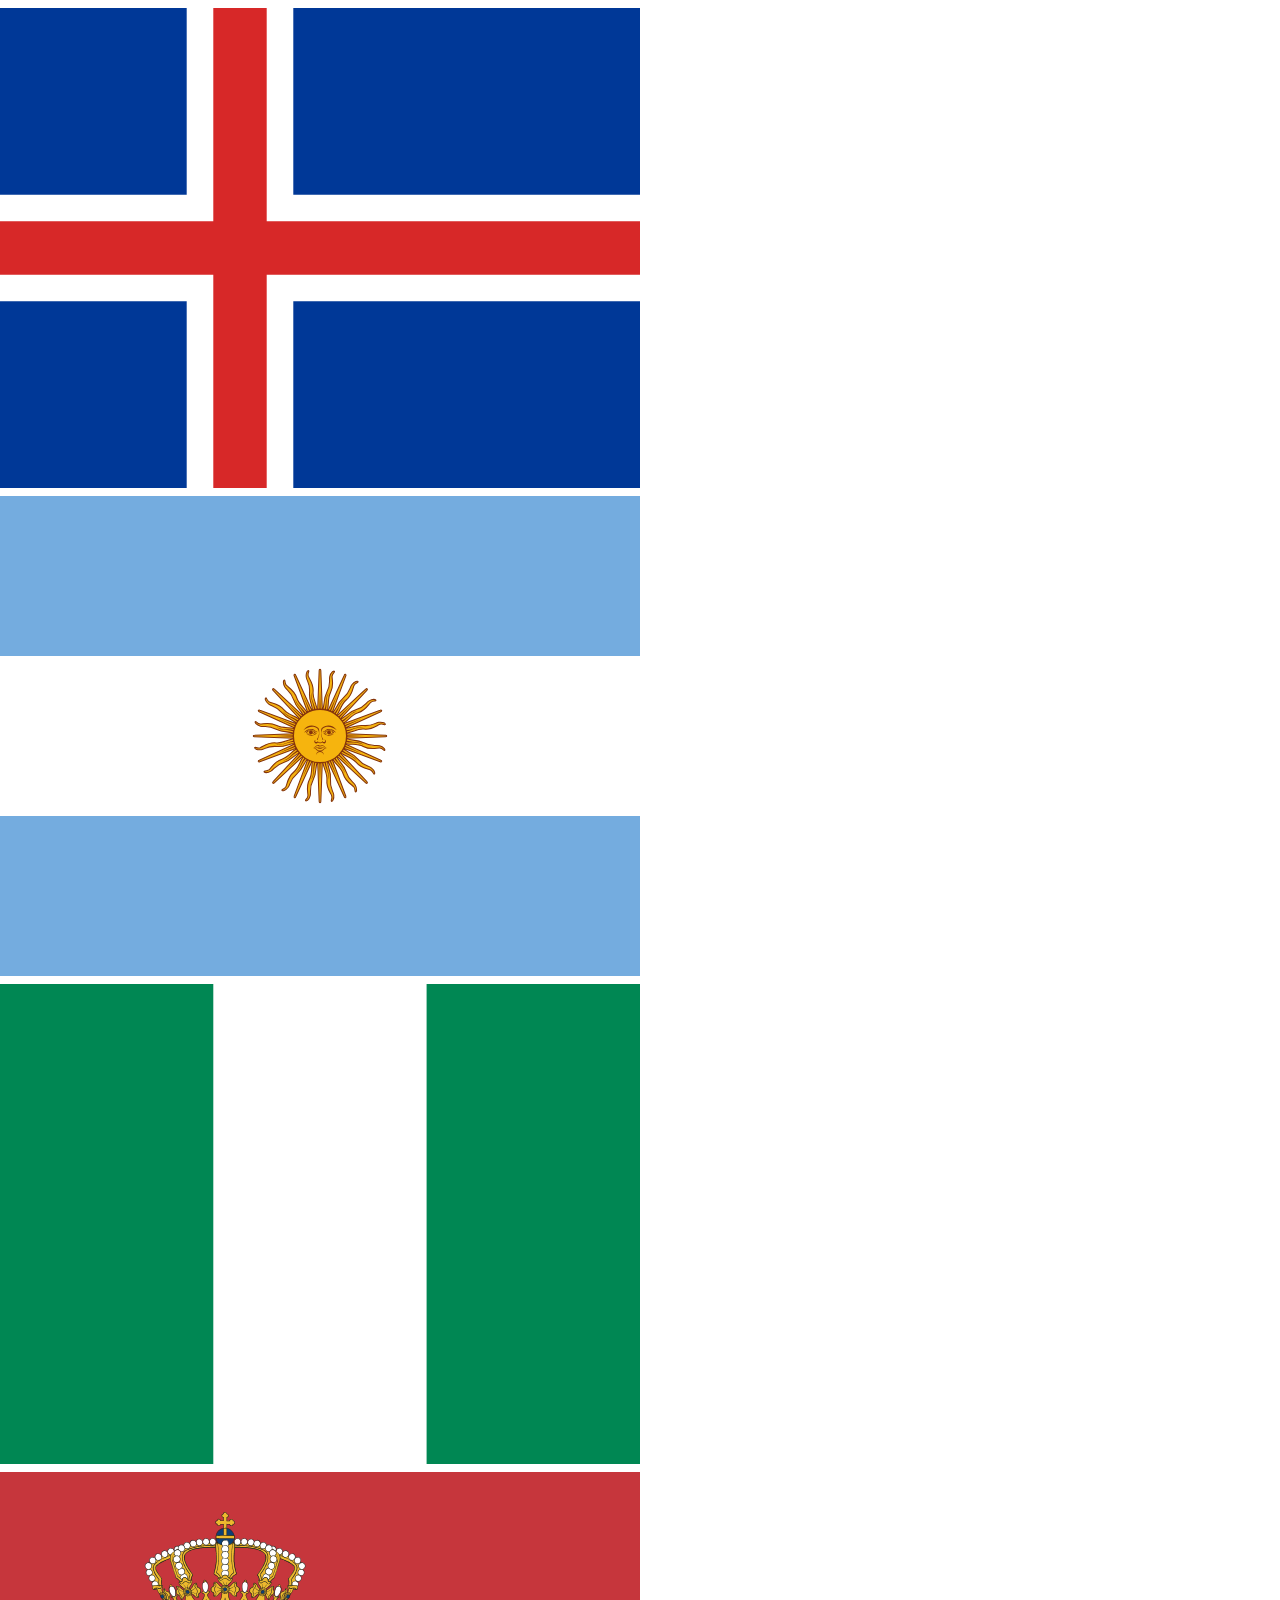
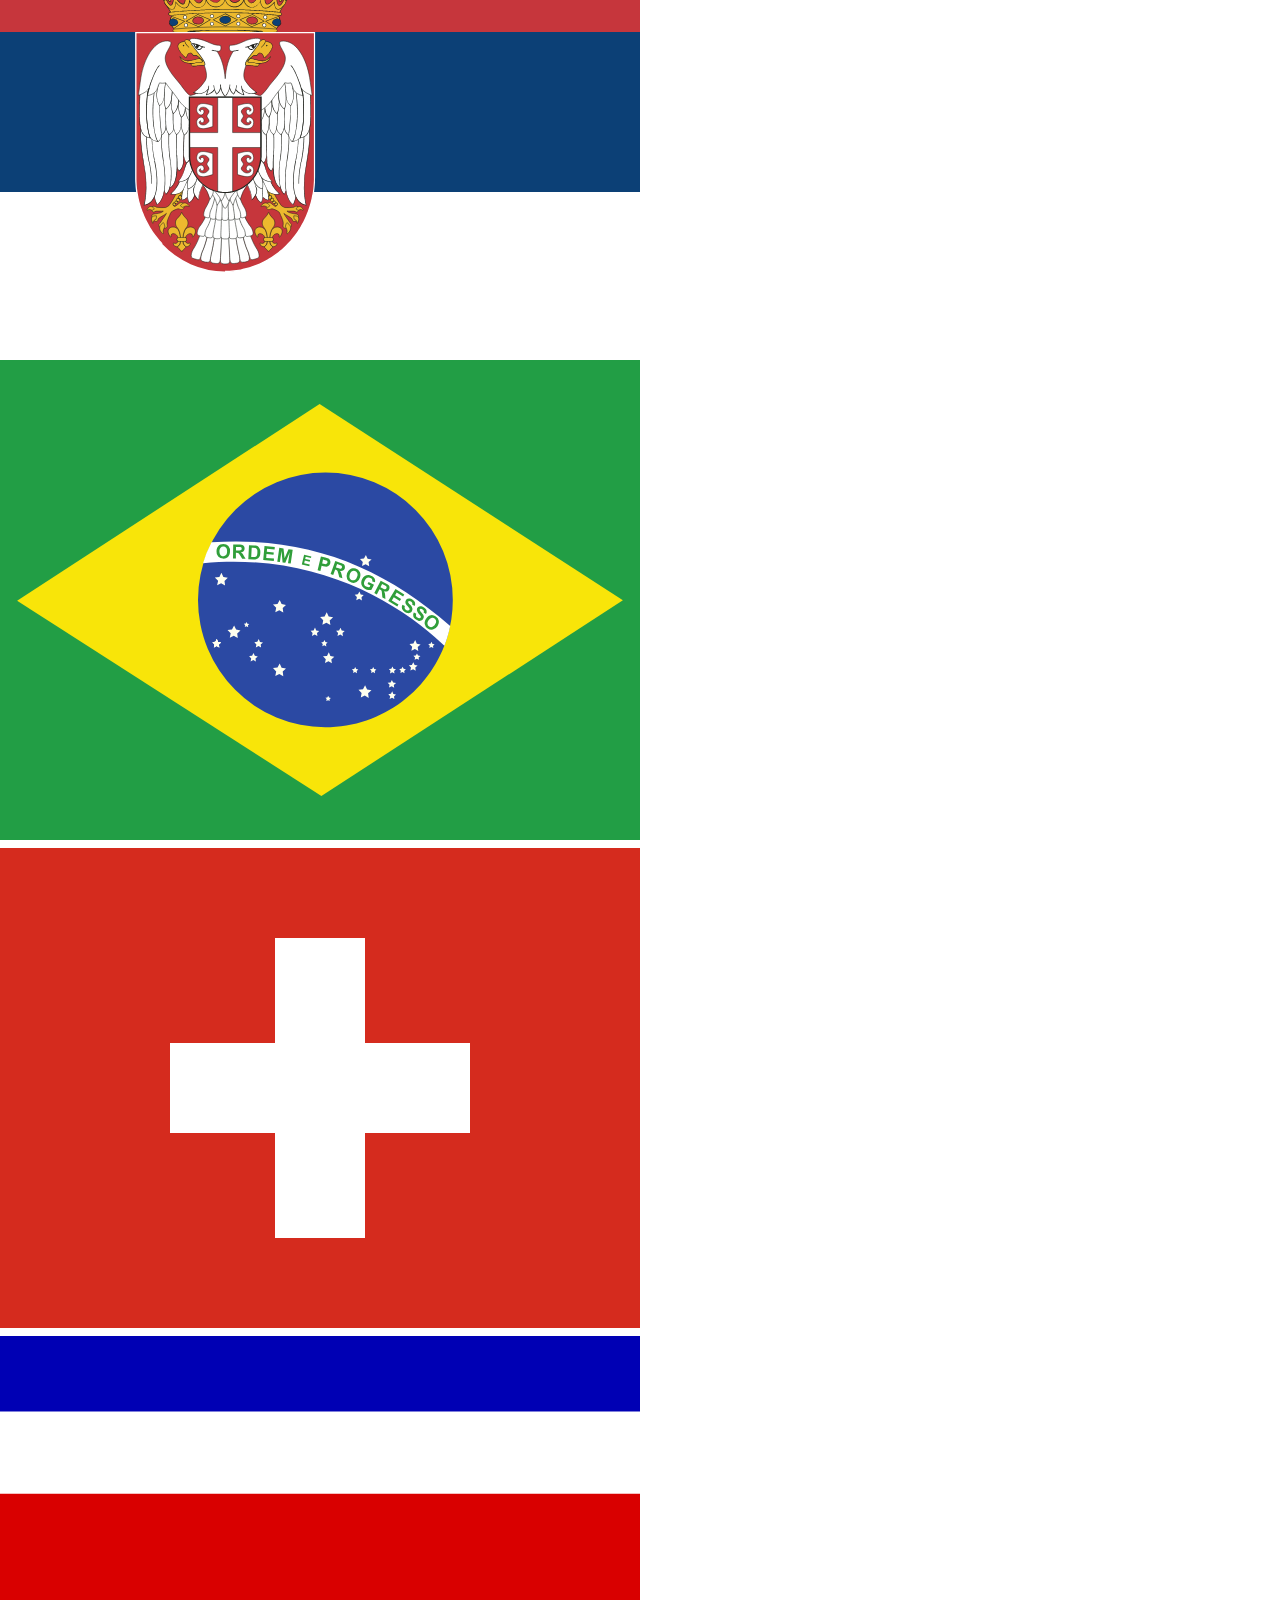
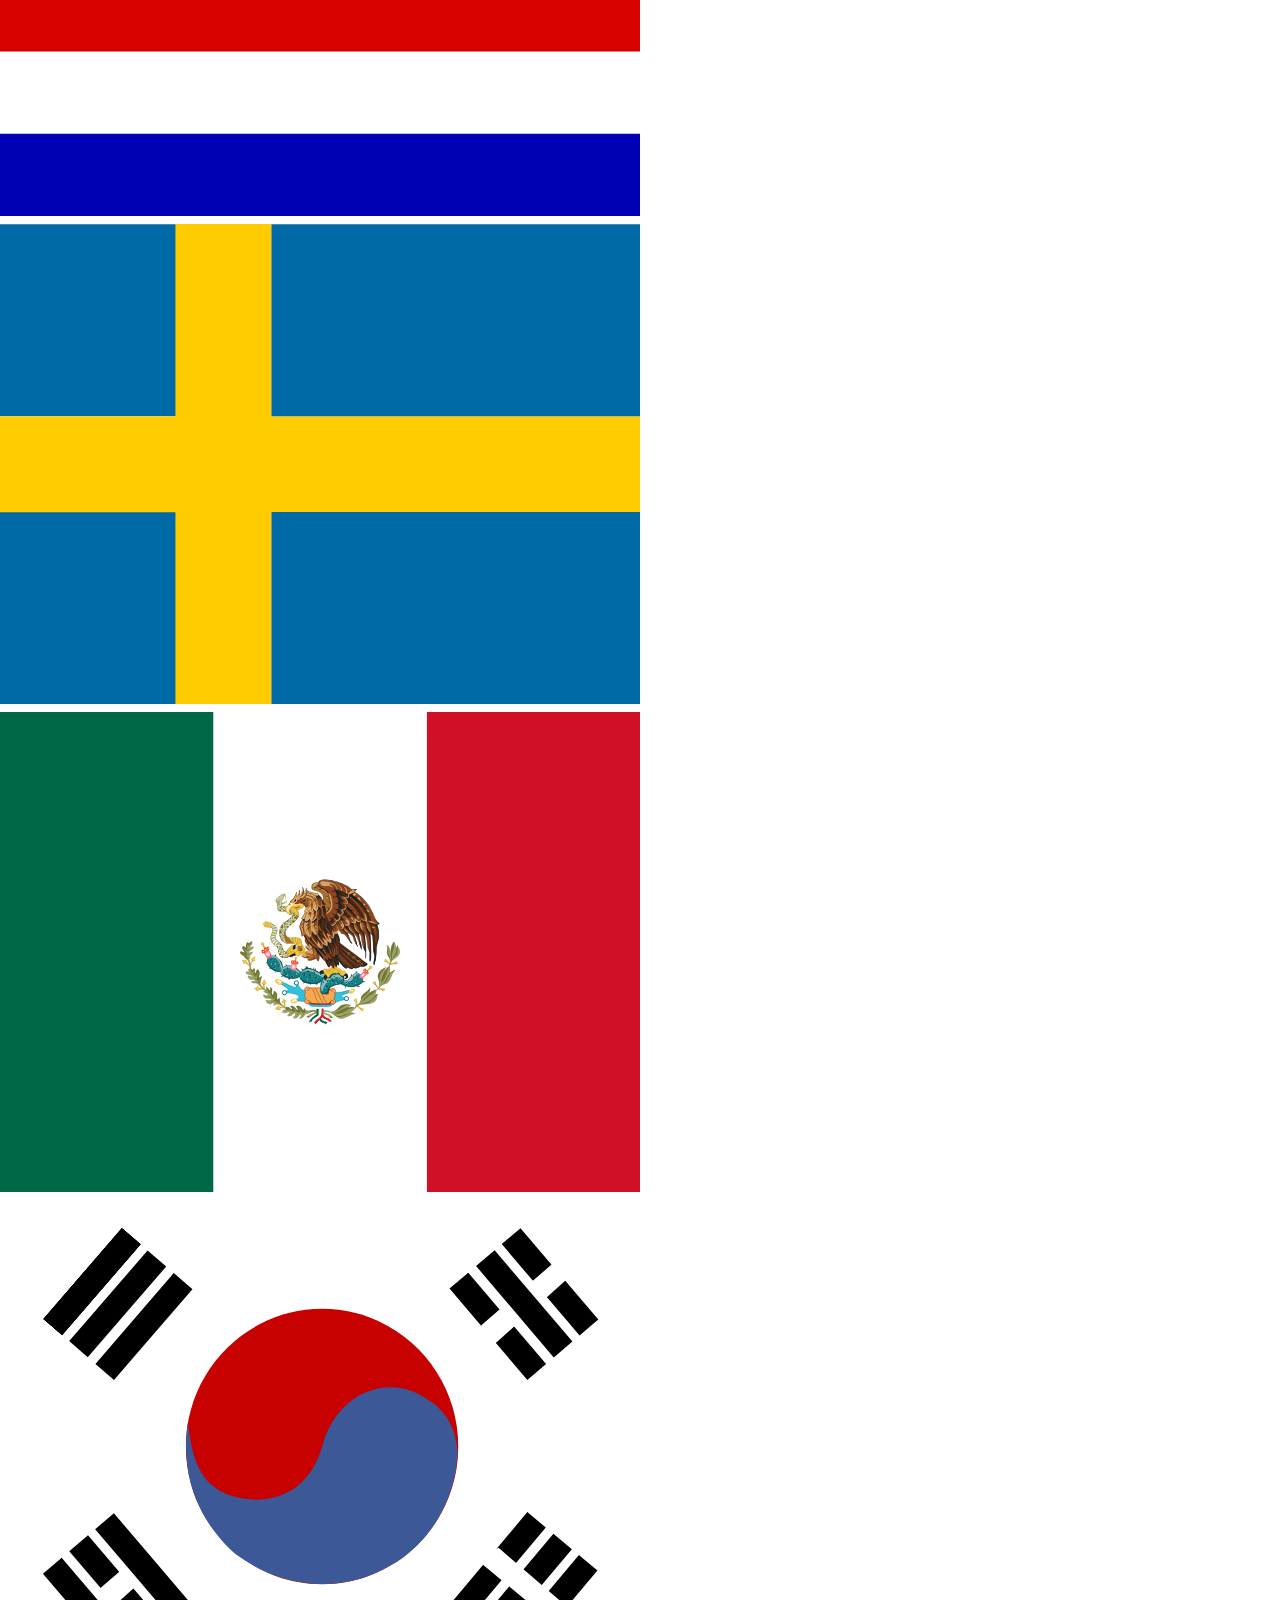
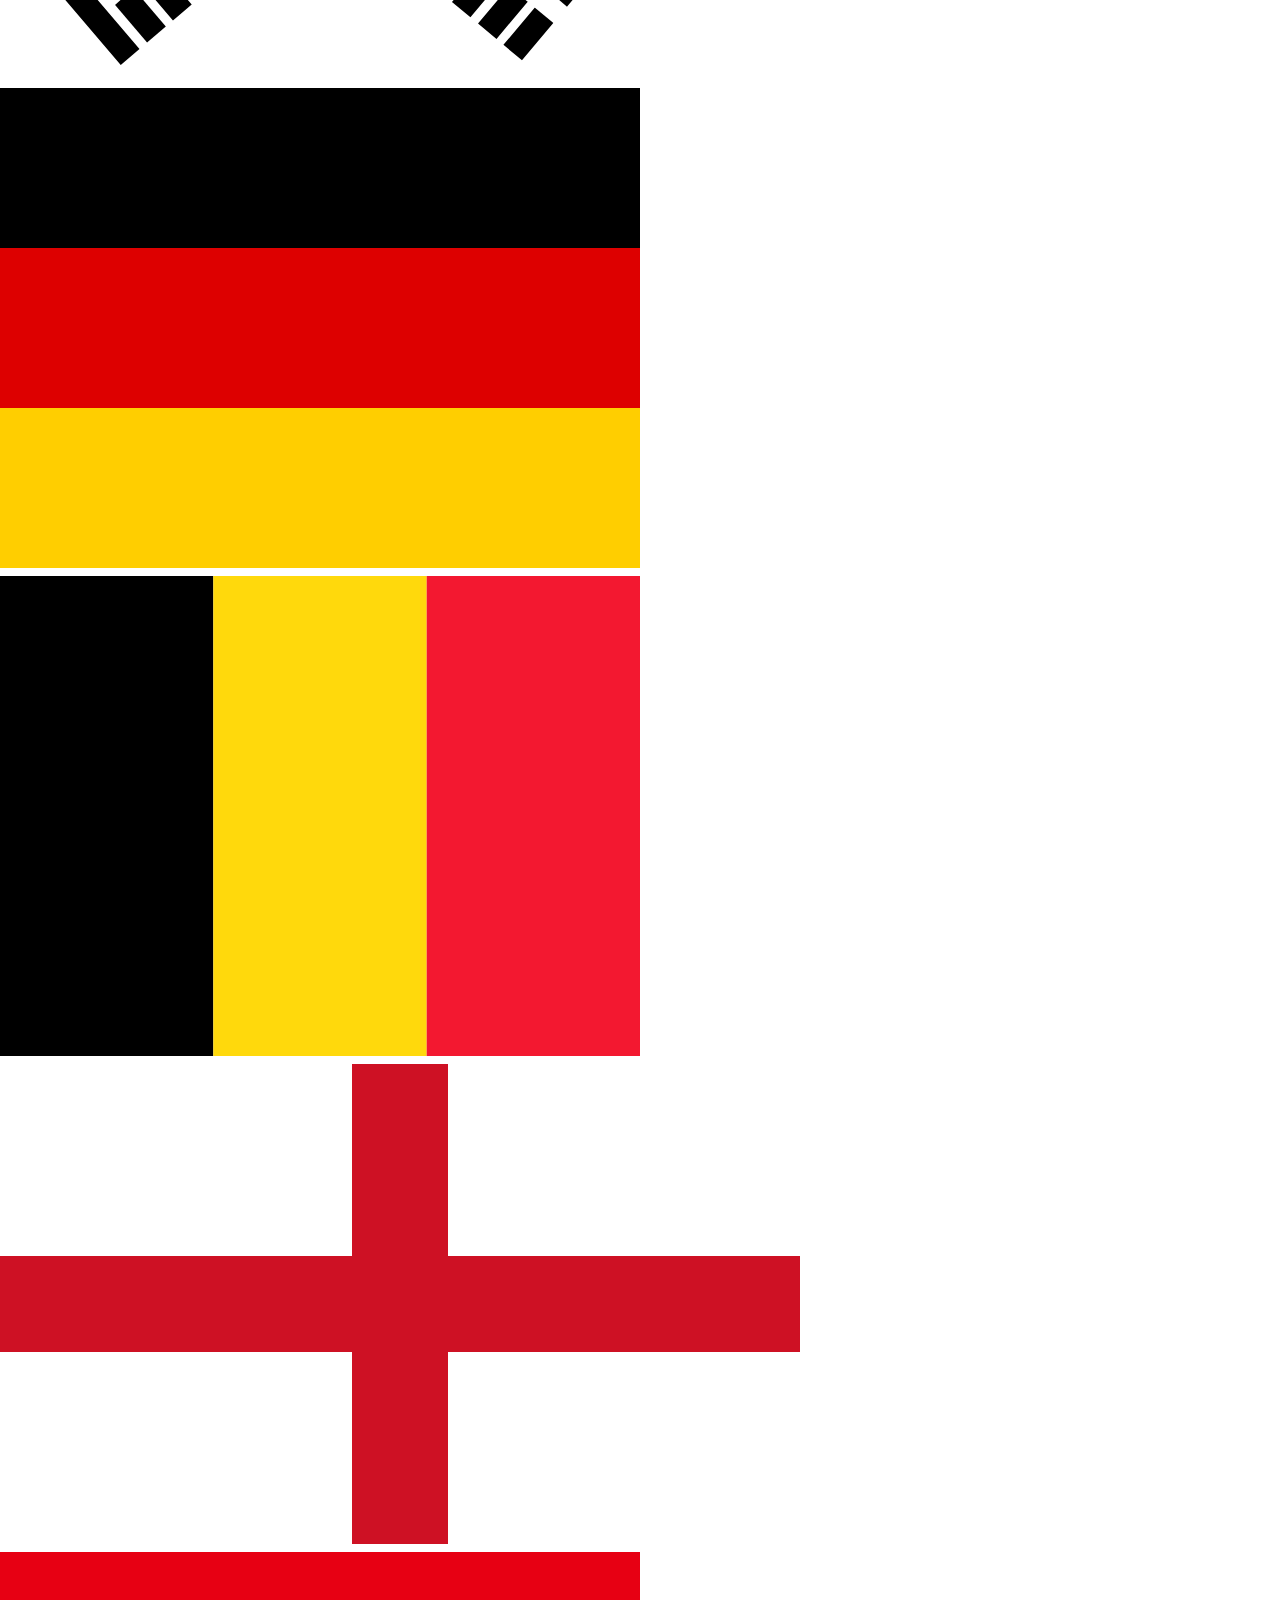
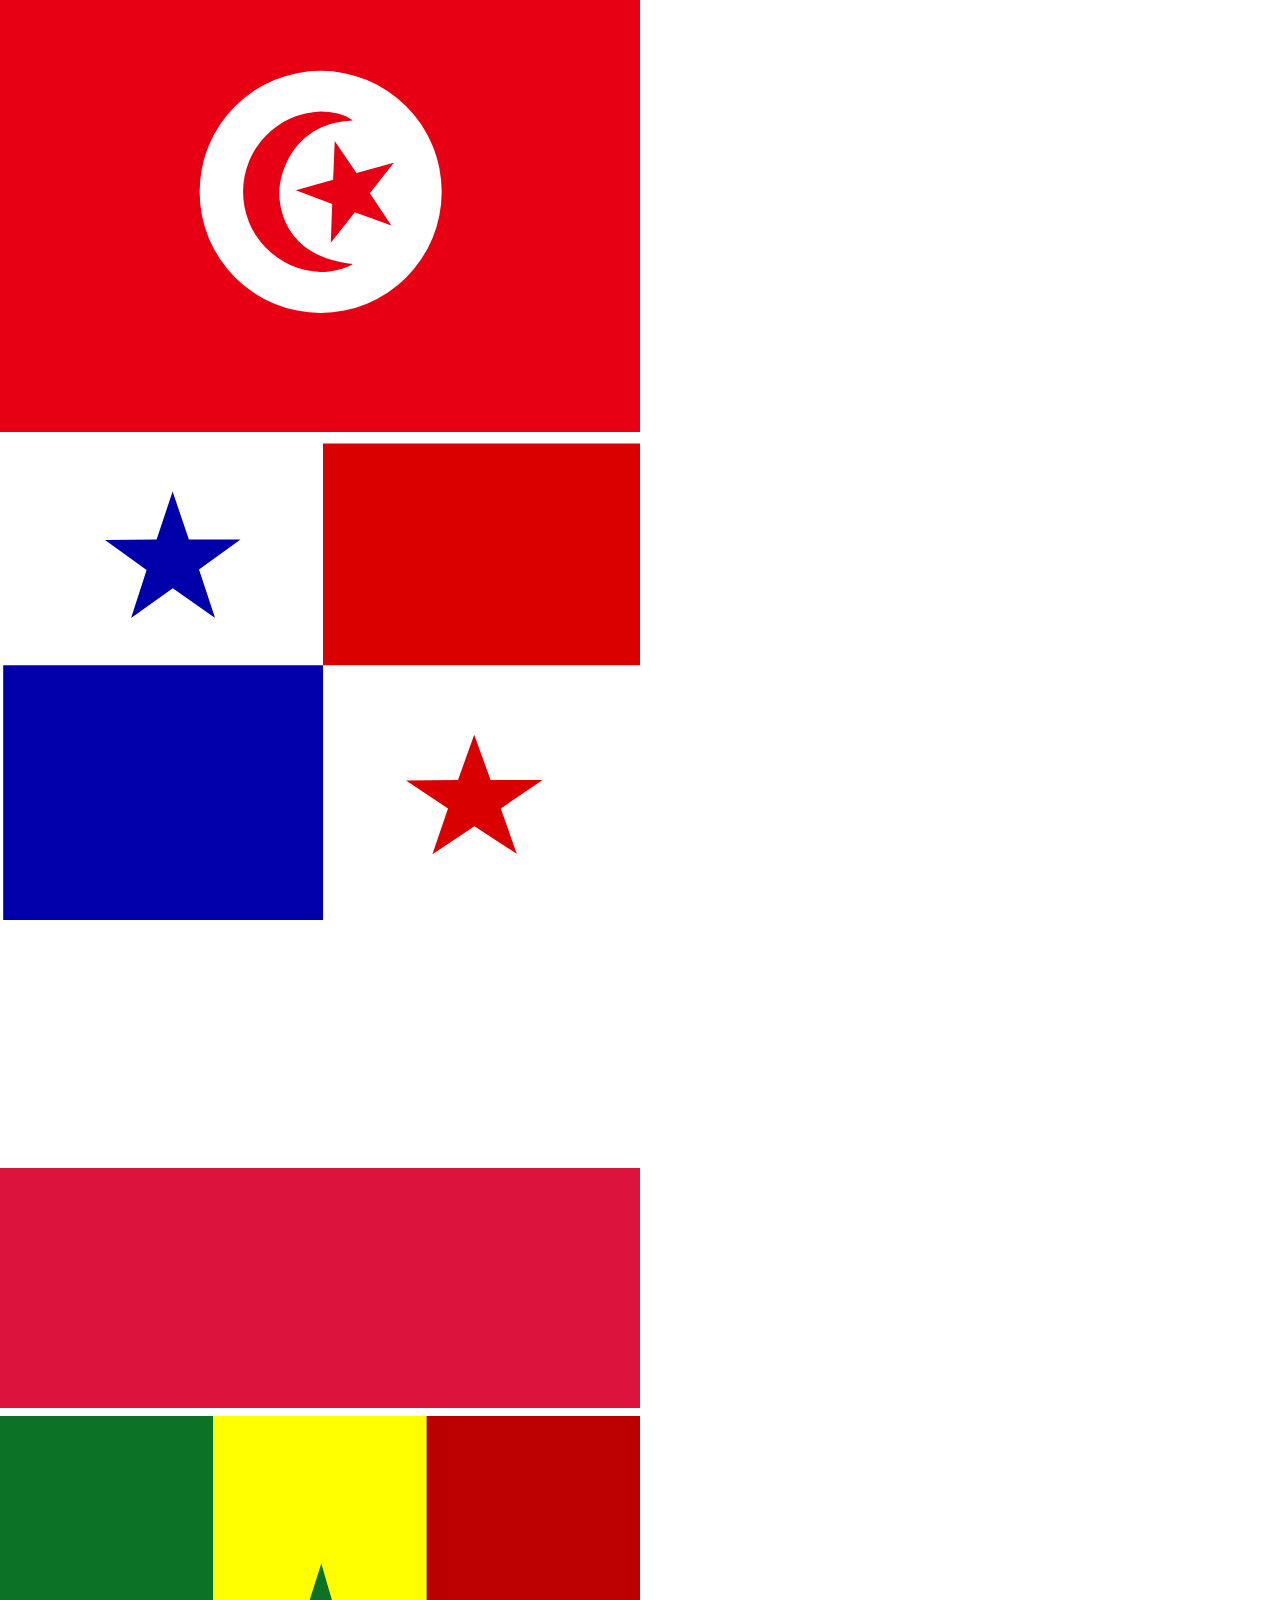
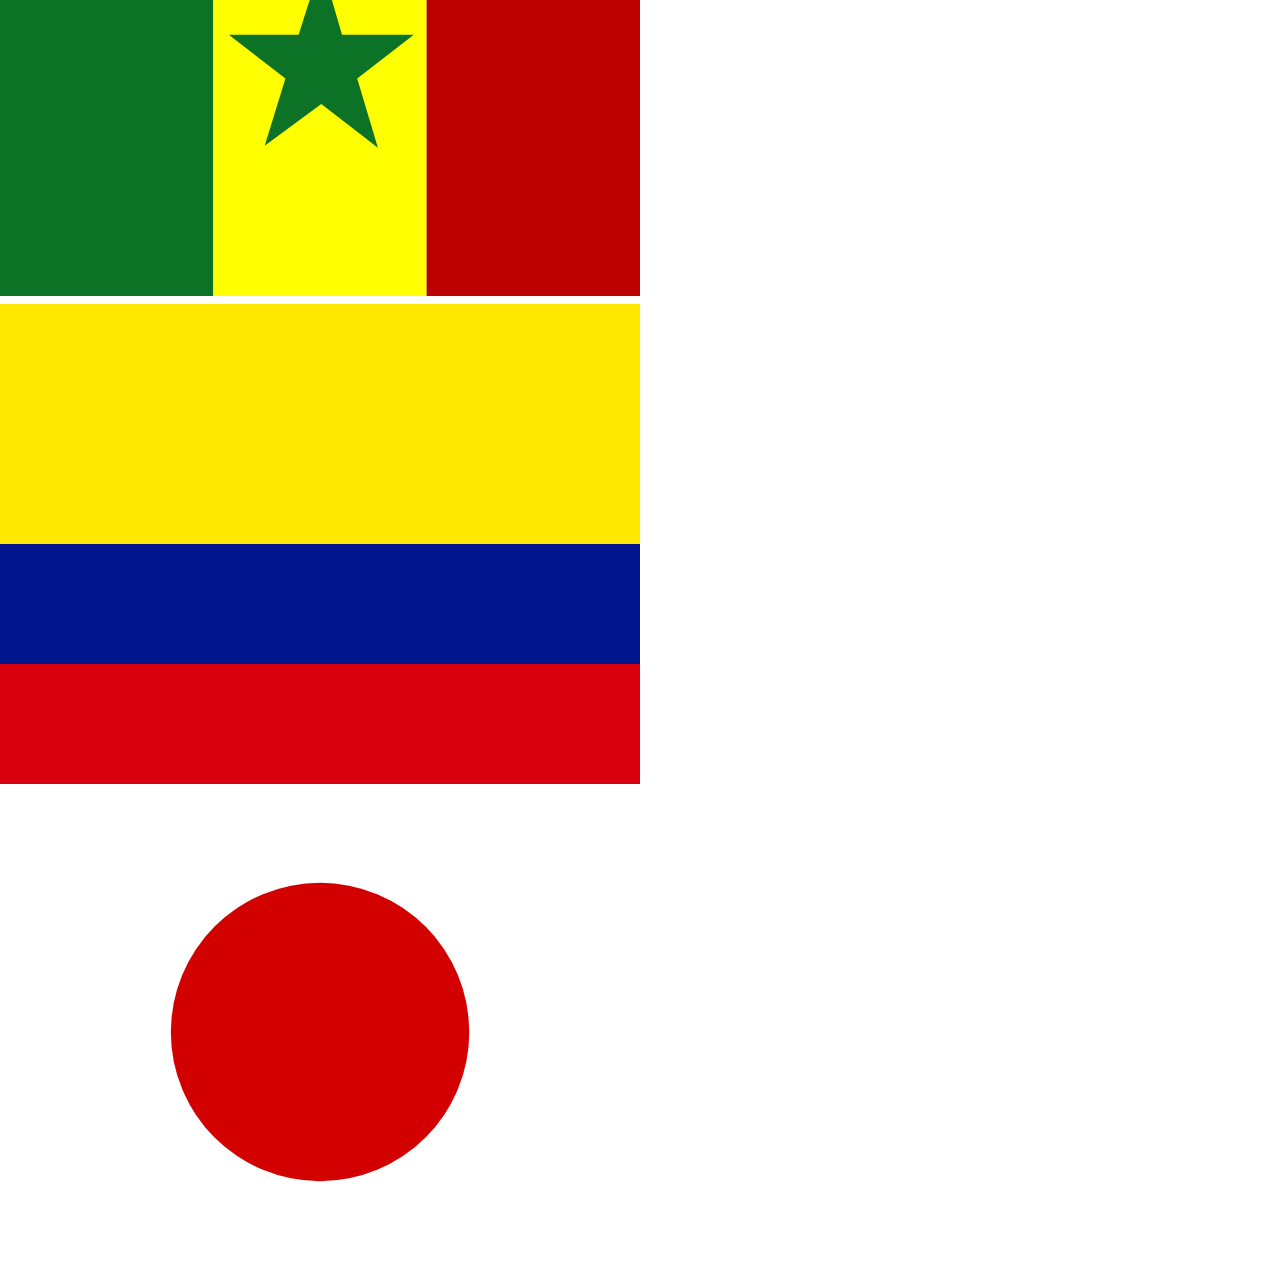
==== commit 37663ea8: "add flags to index.html" ====
--- a/3-JavaScript_homework/Word-Guess-Game/index.html
+++ b/3-JavaScript_homework/Word-Guess-Game/index.html
@@ -35,88 +35,129 @@
     <div class="row">
       <!-- GroupA -->
       <div class="col-sm-1">
-              <img class="img-fluid" src="flags/4x3/gr.svg" alt="">
+        <img class="img-fluid" src="flags/4x3/gr.svg" alt="">
       </div>
       <div class="col-sm-1">
         <img class="img-fluid" src="flags/4x3/uy.svg" alt="">
       </div>
       <div class="col-sm-1">
-          <img class="img-fluid" src="flags/4x3/eg.svg" alt="">
+        <img class="img-fluid" src="flags/4x3/eg.svg" alt="">
       </div>
       <div class="col-sm-1">
-          <img class="img-fluid" src="flags/4x3/eg.svg" alt="">
+        <img class="img-fluid" src="flags/4x3/sa.svg" alt="">
       </div>
       <!-- Group B -->
       <div class="col-sm-1">
-        <span class="flag-icon flag-icon-ir"></span>
+        <img class="img-fluid" src="flags/4x3/ir.svg" alt="">
       </div>
       <div class="col-sm-1">
-        <span class="flag-icon flag-icon-pt"></span>
+        <img class="img-fluid" src="flags/4x3/pt.svg" alt="">
       </div>
       <div class="col-sm-1">
-        <span class="flag-icon flag-icon-es"></span>
+        <img class="img-fluid" src="flags/4x3/es.svg" alt="">
       </div>
       <div class="col-sm-1">
-        <span class="flag-icon flag-icon-ma"></span>
+        <img class="img-fluid" src="flags/4x3/ma.svg" alt="">
       </div>
       <!-- Group C -->
       <div class="col-sm-1">
-        <span class="flag-icon flag-icon-ru"></span>
+        <img class="img-fluid" src="flags/4x3/fr.svg" alt="">
       </div>
       <div class="col-sm-1">
-        <span class="flag-icon flag-icon-ru"></span>
+        <img class="img-fluid" src="flags/4x3/dk.svg" alt="">
       </div>
       <div class="col-sm-1">
-        <span class="flag-icon flag-icon-ru"></span>
+        <img class="img-fluid" src="flags/4x3/au.svg" alt="">
       </div>
       <div class="col-sm-1">
-        <span class="flag-icon flag-icon-ru"></span>
+        <img class="img-fluid" src="flags/4x3/pt.svg" alt="">
       </div>
     </div>
     <div class="row">
+      <!-- Group D -->
       <div class="col-sm-1">
         <div class="row">
-          <div class="col-sm-12">flag</div>
+          <div class="col-sm-12">
+            <img class="img-fluid" src="flags/4x3/hr.svg" alt="">
+          </div>
         </div>
         <div class="row">
-          <div class="col-sm-12">flag</div>
+          <div class="col-sm-12">
+            <img class="img-fluid" src="flags/4x3/is.svg" alt="">
+          </div>
         </div>
         <div class="row">
-          <div class="col-sm-12">flag</div>
+          <div class="col-sm-12">
+            <img class="img-fluid" src="flags/4x3/ar.svg" alt="">
+          </div>
         </div>
         <div class="row">
-          <div class="col-sm-12">flag</div>
+          <div class="col-sm-12">
+            <img class="img-fluid" src="flags/4x3/ng.svg" alt="">
+          </div>
         </div>
       </div>
       <div class="col-sm-10"></div>
       <div class="col-sm-1">
         <div class="row">
-          <div class="col-sm-12">flag</div>
+          <div class="col-sm-12">
+            <img class="img-fluid" src="flags/4x3/rs.svg" alt="">
+          </div>
         </div>
         <div class="row">
-          <div class="col-sm-12">flag</div>
+          <div class="col-sm-12">
+            <img class="img-fluid" src="flags/4x3/br.svg" alt="">
+          </div>
         </div>
         <div class="row">
-          <div class="col-sm-12">flag</div>
+          <div class="col-sm-12">
+            <img class="img-fluid" src="flags/4x3/ch.svg" alt="">
+          </div>
         </div>
         <div class="row">
-          <div class="col-sm-12">flag</div>
+          <div class="col-sm-12">
+            <img class="img-fluid" src="flags/4x3/cr.svg" alt="">
+          </div>
         </div>
       </div>
     </div>
     <div class="row">
-      <div class="col-sm-1">flag</div>
-      <div class="col-sm-1">flag</div>
-      <div class="col-sm-1">flag</div>
-      <div class="col-sm-1">flag</div>
-      <div class="col-sm-1">flag</div>
-      <div class="col-sm-1">flag</div>
-      <div class="col-sm-1">flag</div>
-      <div class="col-sm-1">flag</div>
-      <div class="col-sm-1">flag</div>
-      <div class="col-sm-1">flag</div>
-      <div class="col-sm-1">flag</div>
-      <div class="col-sm-1">flag</div>
+      <div class="col-sm-1">
+        <img class="img-fluid" src="flags/4x3/se.svg" alt="">
+      </div>
+      <div class="col-sm-1">
+        <img class="img-fluid" src="flags/4x3/mx.svg" alt="">
+      </div>
+      <div class="col-sm-1">
+        <img class="img-fluid" src="flags/4x3/kr.svg" alt="">
+      </div>
+      <div class="col-sm-1">
+        <img class="img-fluid" src="flags/4x3/de.svg" alt="">
+      </div>
+      <div class="col-sm-1">
+        <img class="img-fluid" src="flags/4x3/be.svg" alt="">
+      </div>
+      <div class="col-sm-1">
+        <img class="img-fluid" src="flags/4x3/Flag_of_England.svg" alt="">
+      </div>
+      <div class="col-sm-1">
+        <img class="img-fluid" src="flags/4x3/tn.svg" alt="">
+      </div>
+      <div class="col-sm-1">
+        <img class="img-fluid" src="flags/4x3/pa.svg" alt="">
+      </div>
+      <div class="col-sm-1">
+        <img class="img-fluid" src="flags/4x3/pl.svg" alt="">
+      </div>
+      <div class="col-sm-1">
+        <img class="img-fluid" src="flags/4x3/sn.svg" alt="">
+      </div>
+      <div class="col-sm-1">
+        <img class="img-fluid" src="flags/4x3/co.svg" alt="">
+      </div>
+      <div class="col-sm-1">
+        <img class="img-fluid" src="flags/4x3/jp.svg" alt="">
+      </div>
     </div>
   </div>
 
--- a/3-JavaScript_homework/Word-Guess-Game/assets/css/style.css
+++ b/3-JavaScript_homework/Word-Guess-Game/assets/css/style.css
@@ -24,3 +24,7 @@
   text-align: center;
   font-family: 'Cinzel', serif;
 }
+
+.img-fluid {
+  padding-bottom: 5px;
+}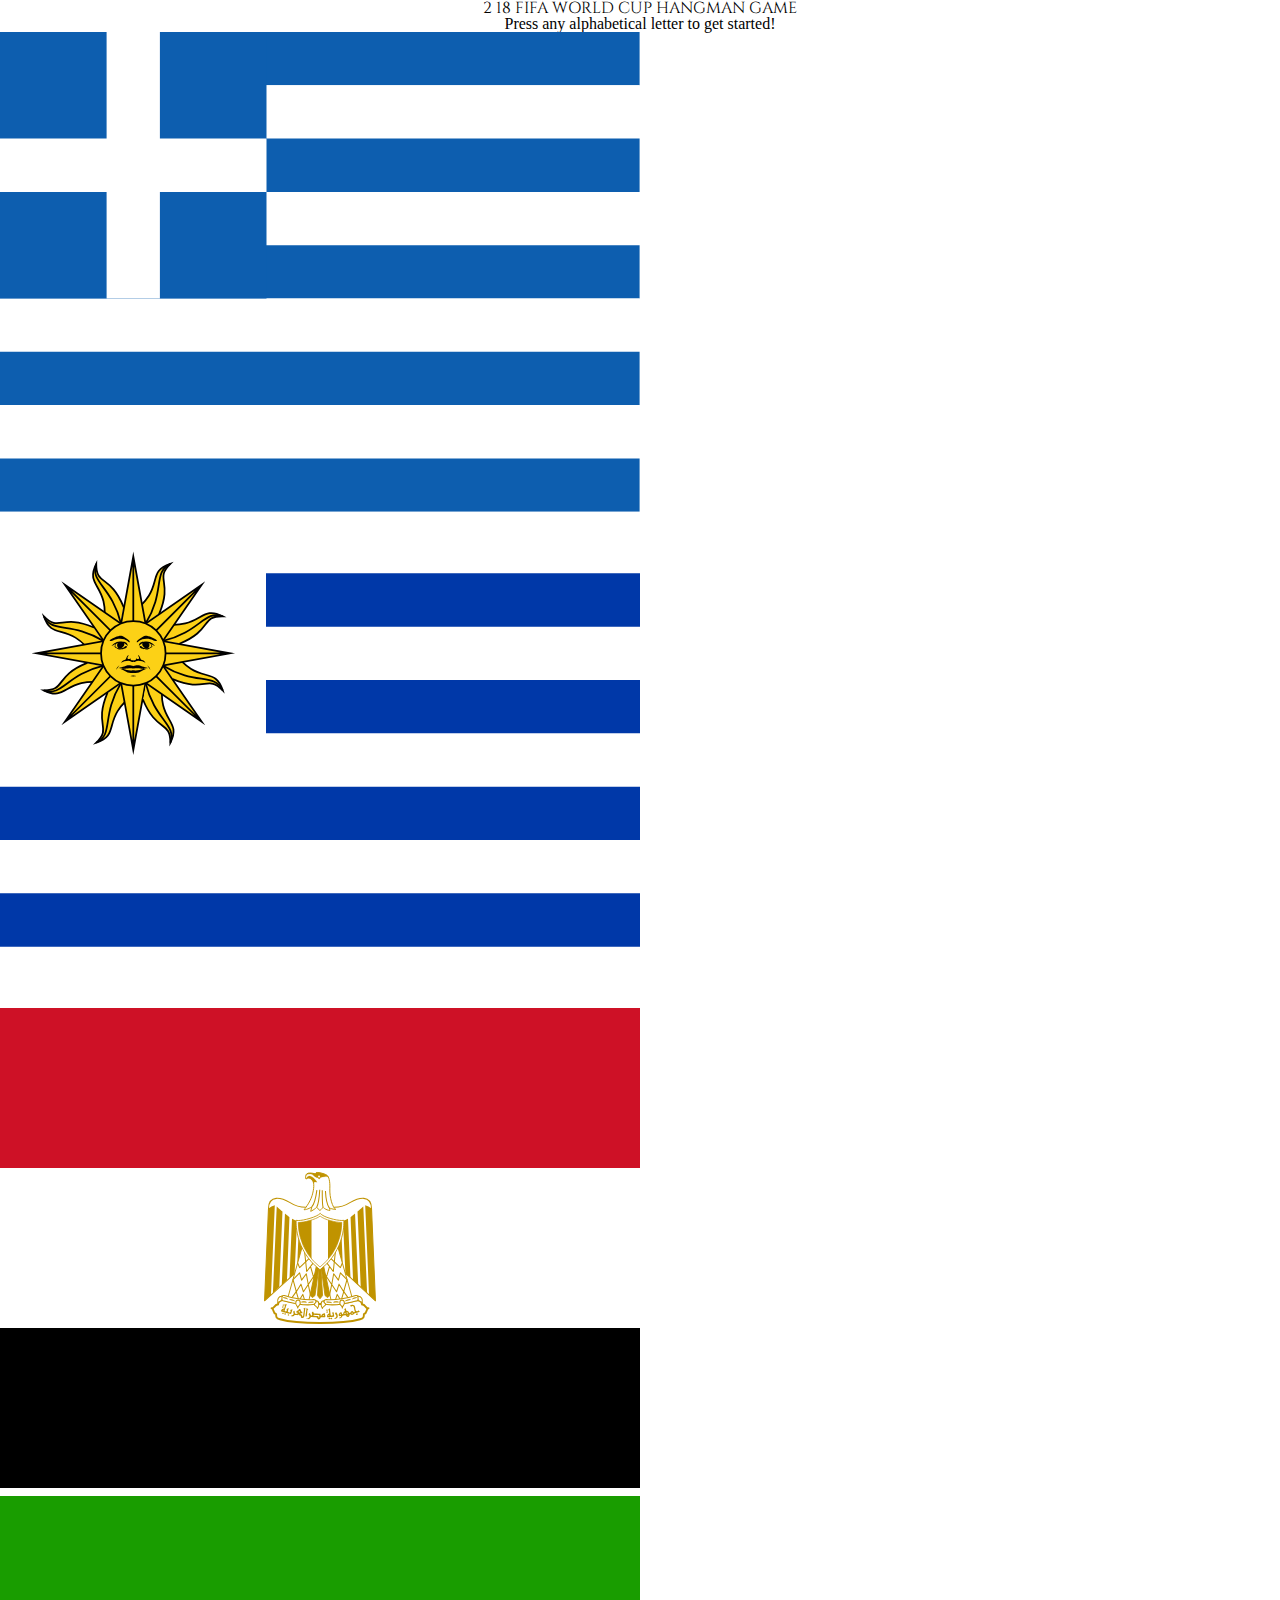
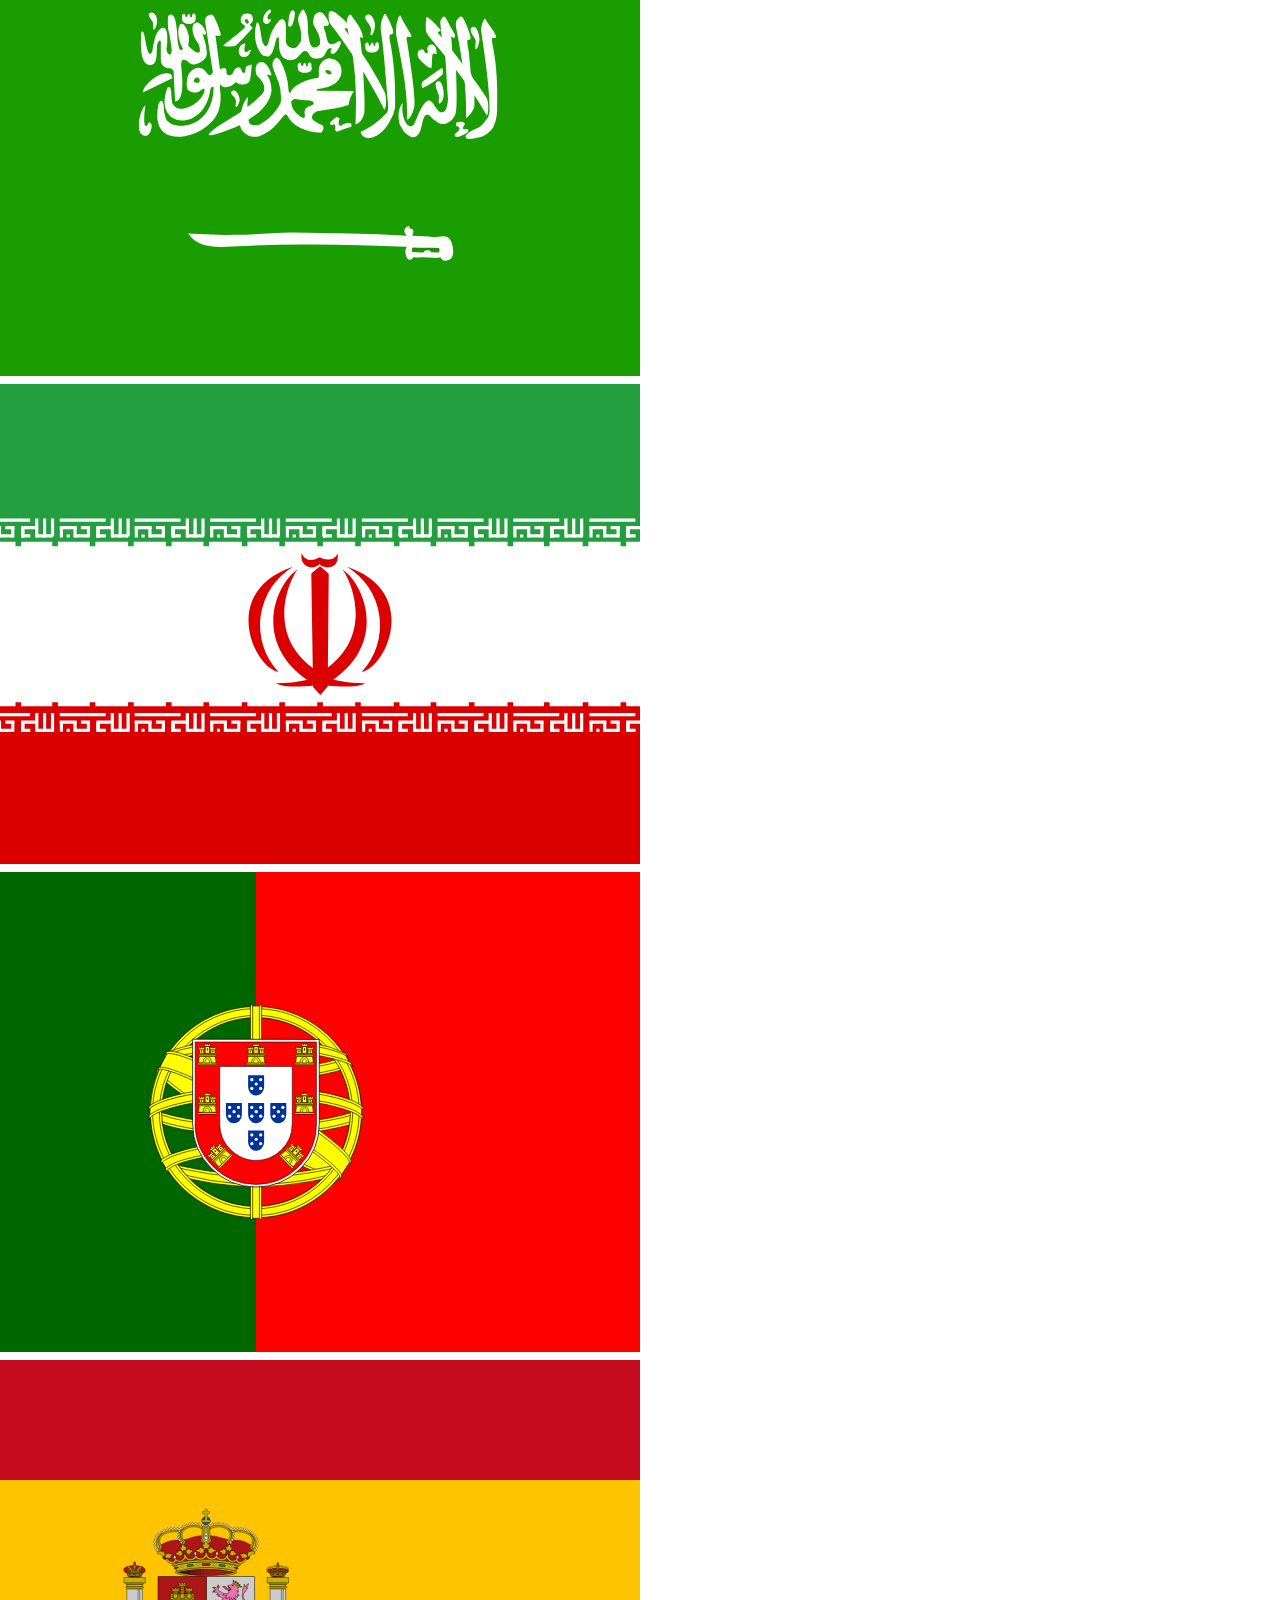
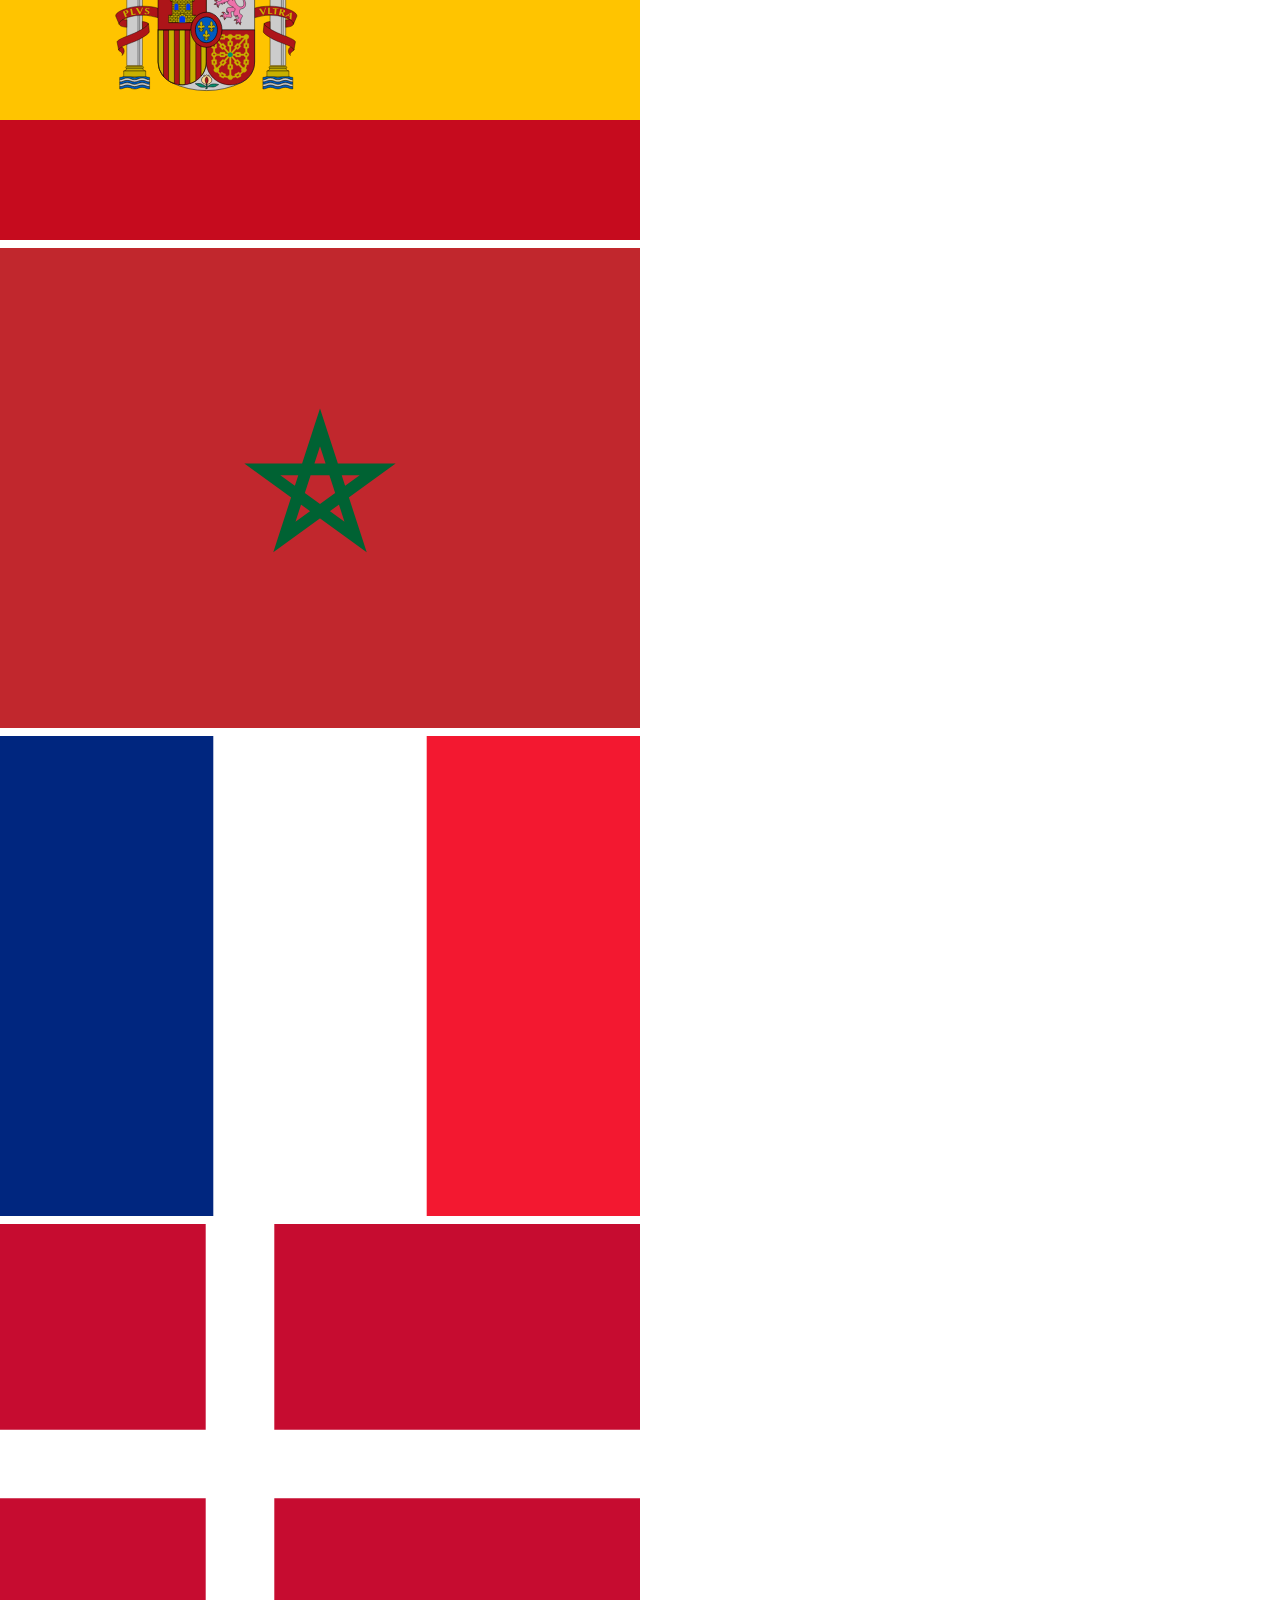
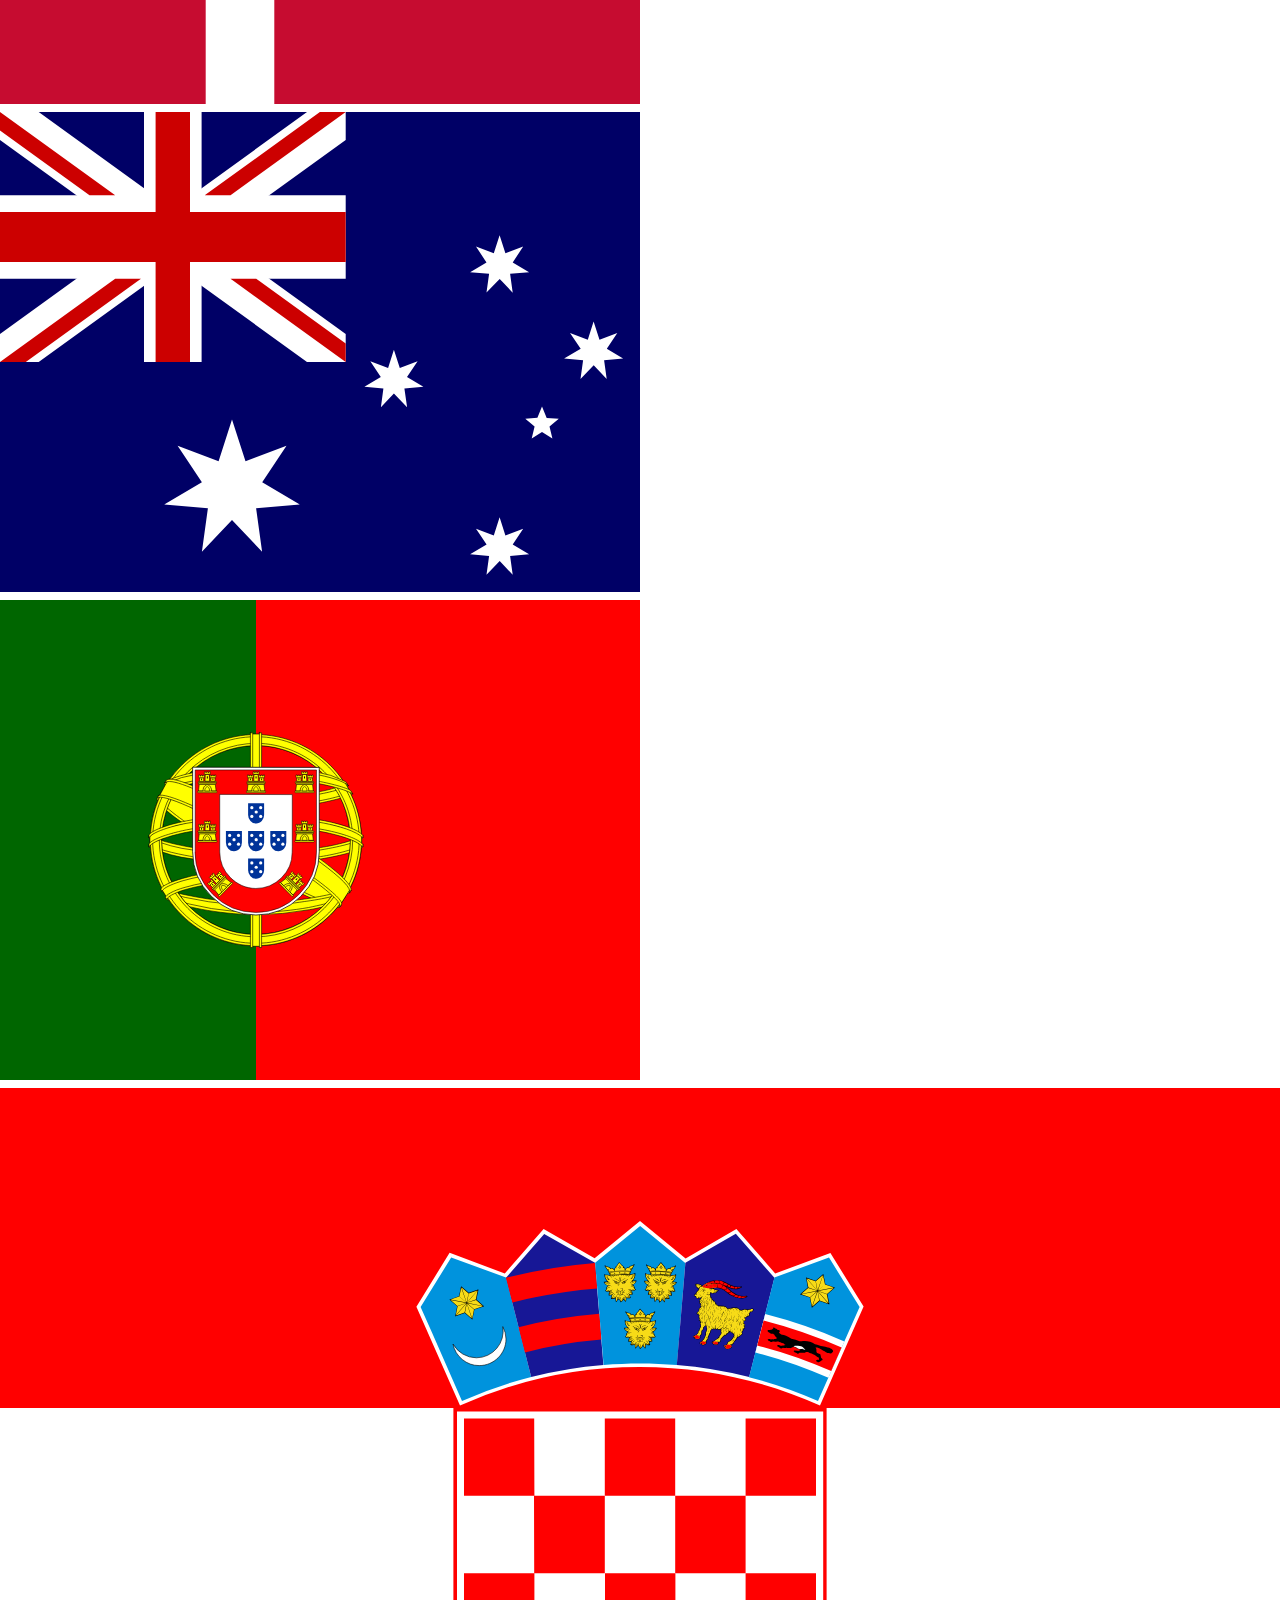
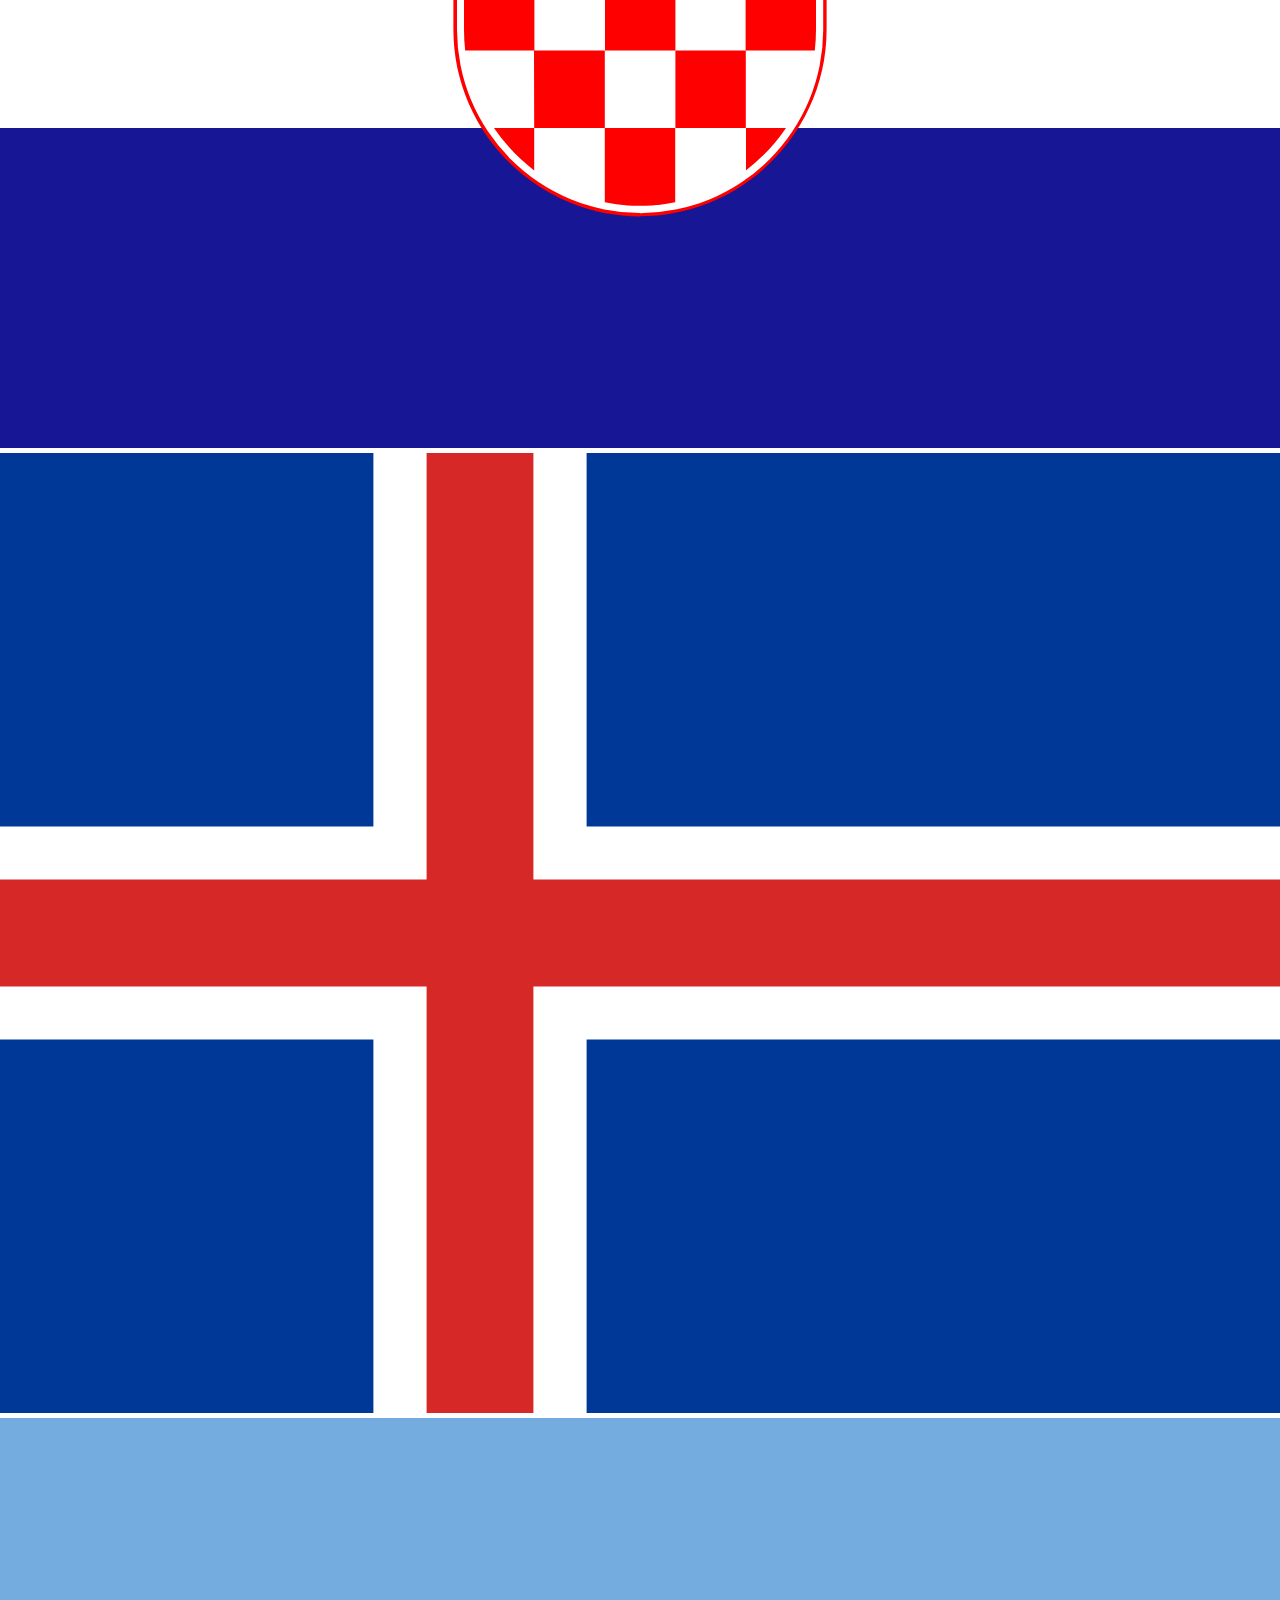
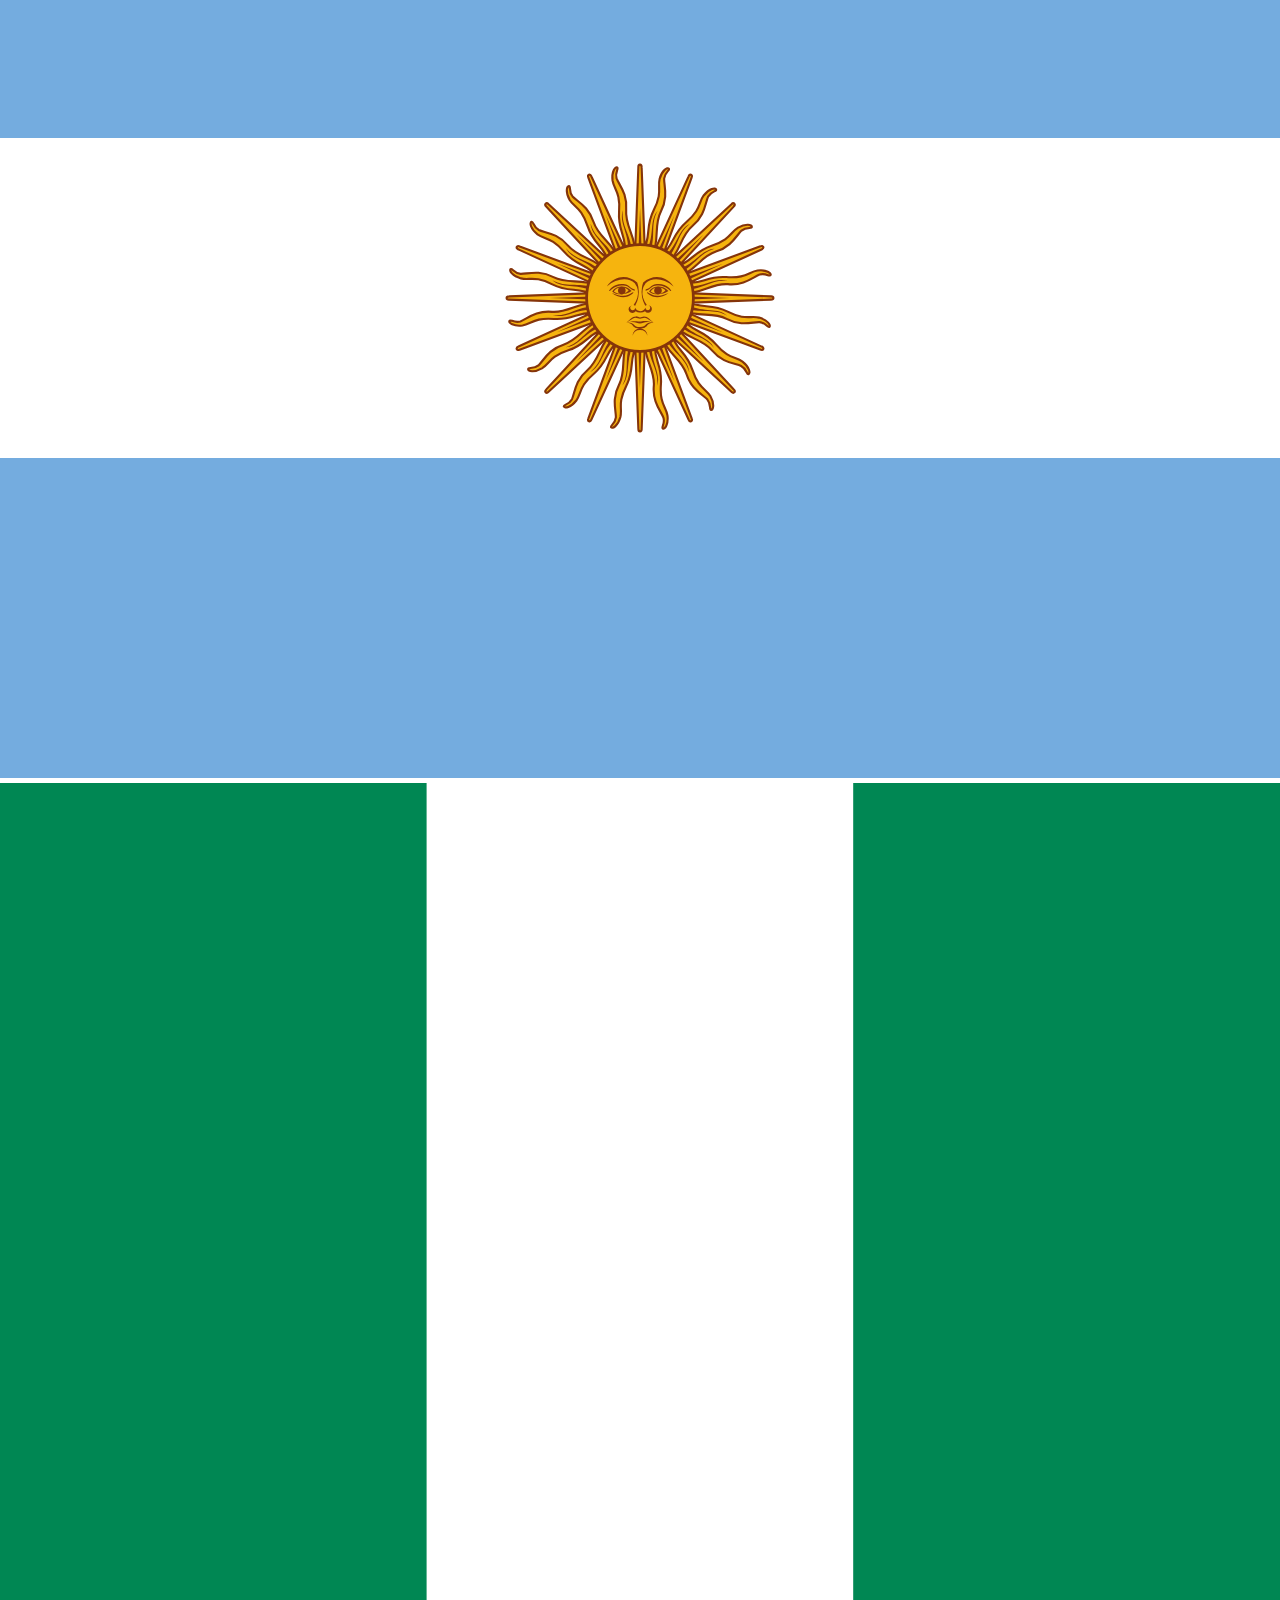
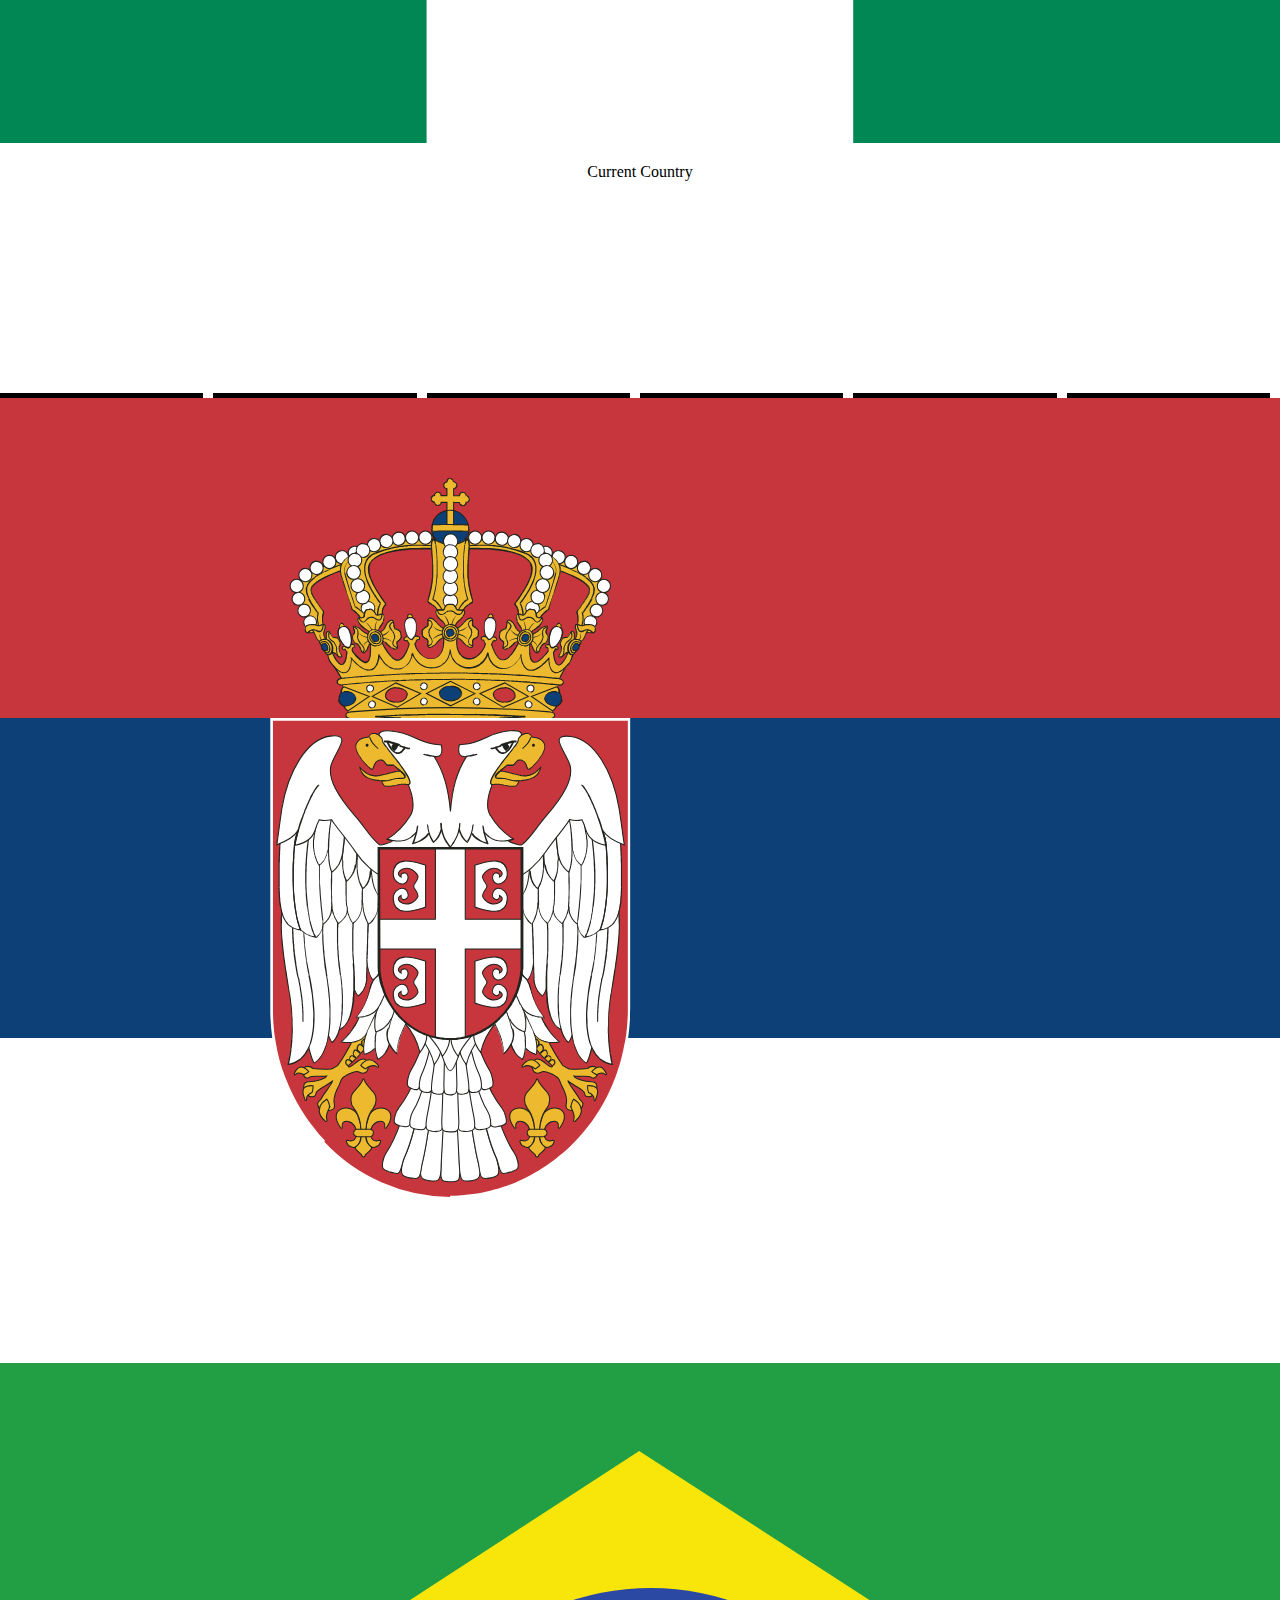
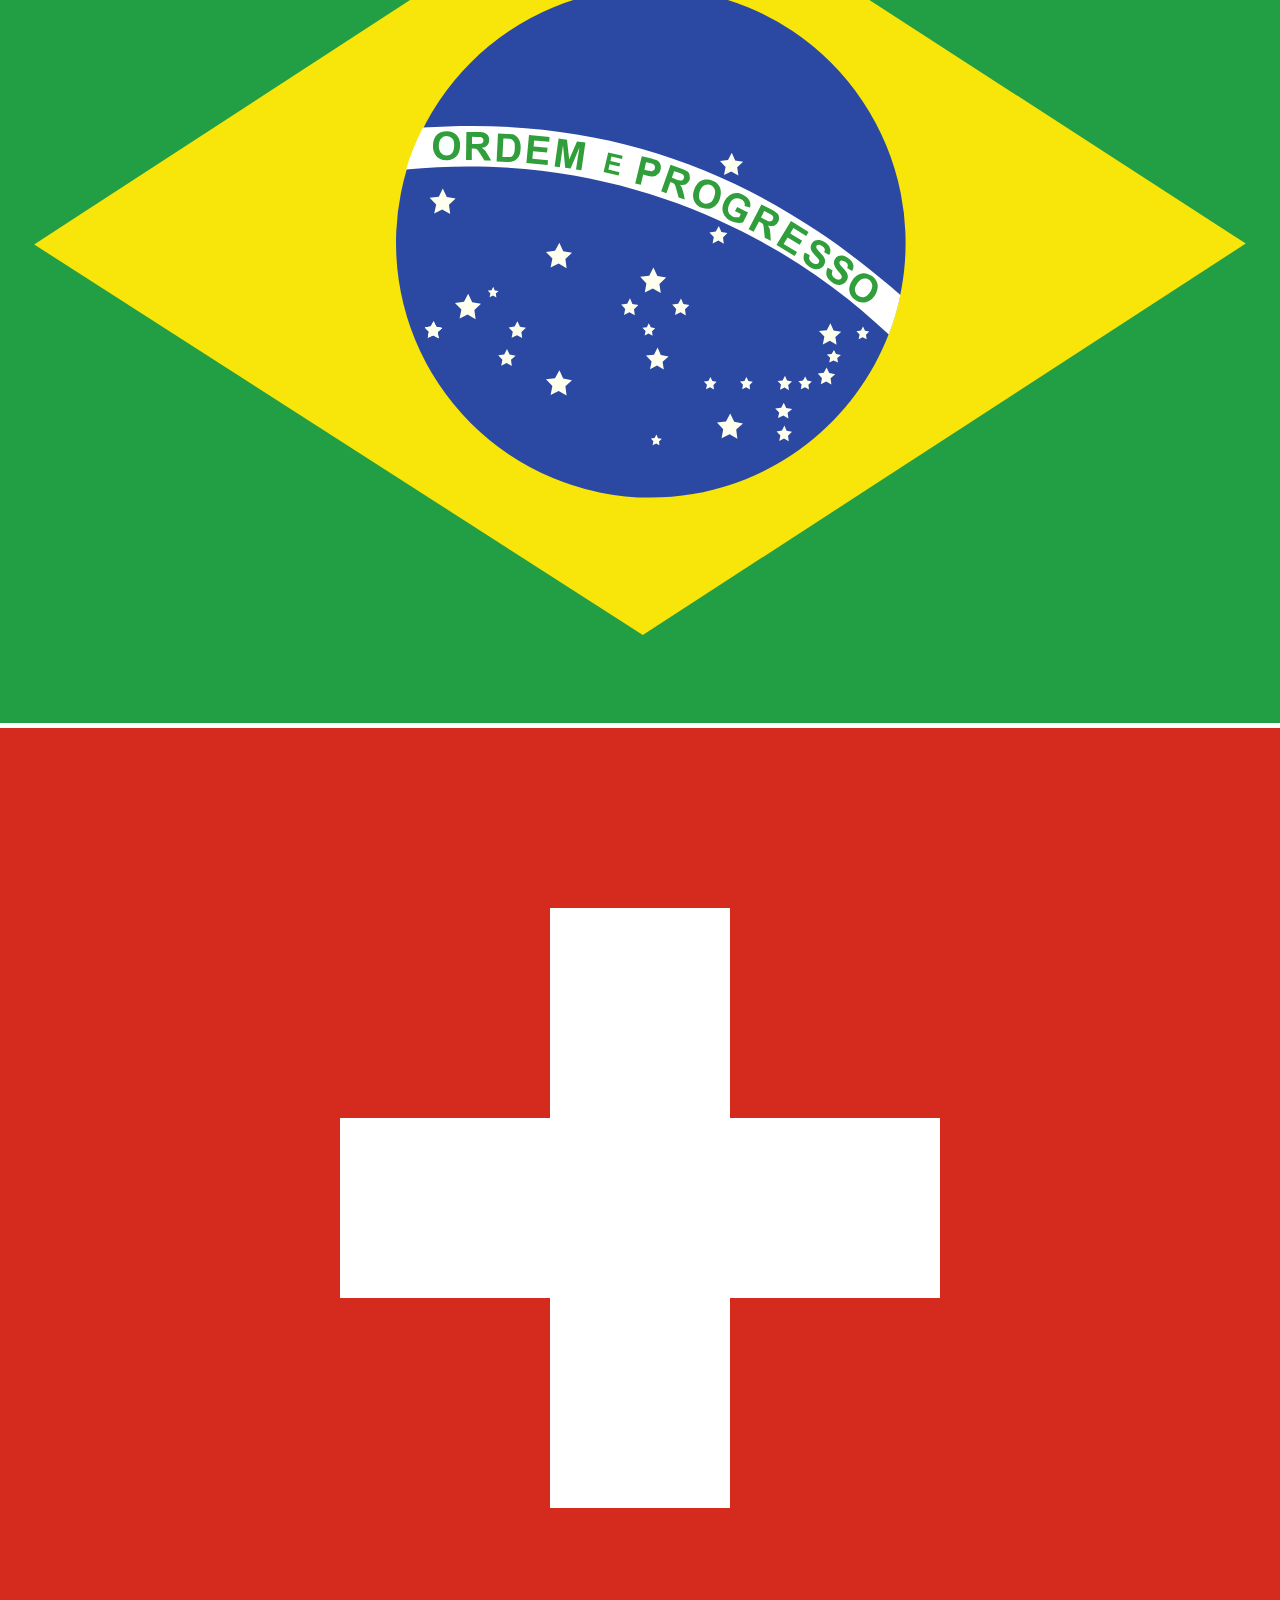
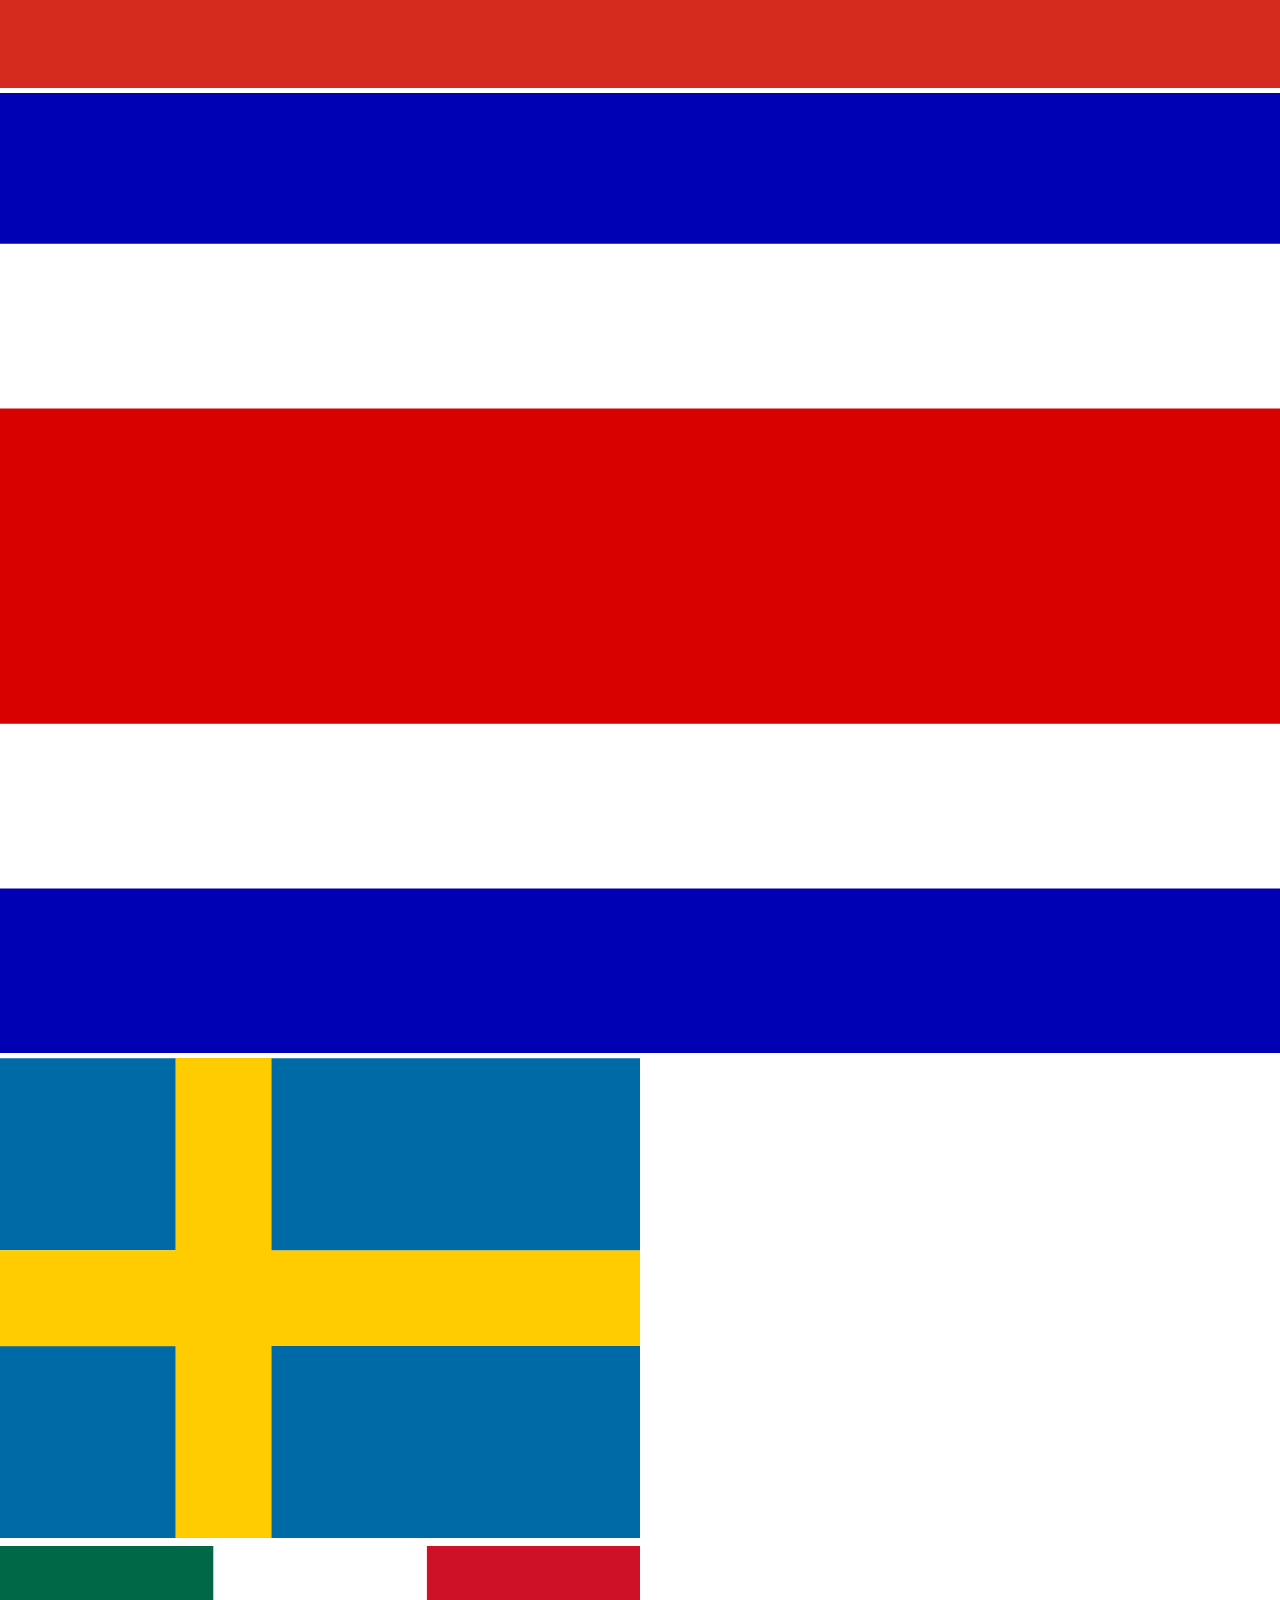
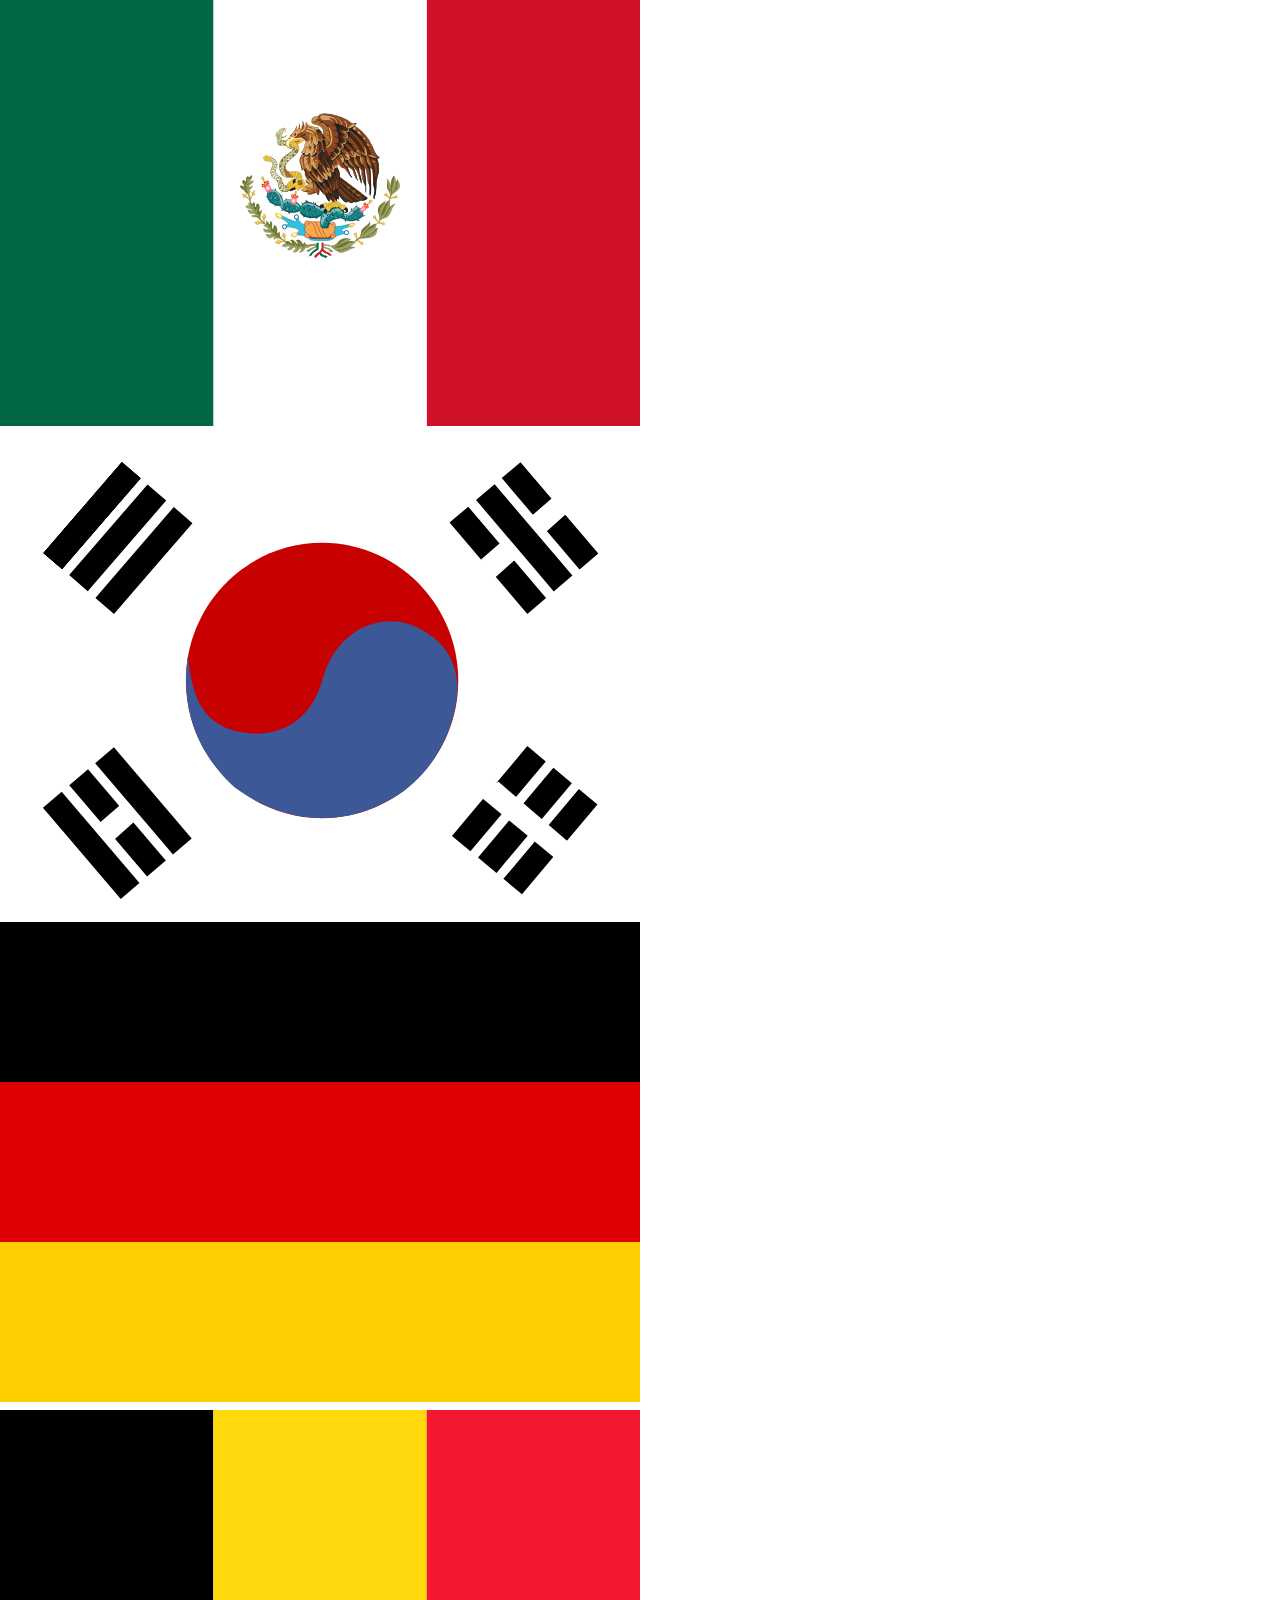
==== commit f76daf6f: "add alert if entry is not a letter" ====
--- a/3-JavaScript_homework/Word-Guess-Game/index.html
+++ b/3-JavaScript_homework/Word-Guess-Game/index.html
@@ -24,149 +24,277 @@
       <i class="far fa-futbol"></i> 18 FIFA WORLD CUP HANGMAN GAME
       <i class="fas fa-trophy"></i>
     </h1>
-    <h3>Rules:</h3>
-    <span>
-      1) Guess the country by pressing letters on your keyboard or typing in the coun 2) You get a maximum of 10 guesses. 3) Click
-      the "Hint" if you would like a hint! 4) Your score will appear on the Score board! 5) Have FUN!
-    </span>
+    <h3 style="text-align: center">Press any alphabetical letter to get started!</h3>
   </div>
 
   <div class="container">
     <div class="row">
       <!-- GroupA -->
-      <div class="col-sm-1">
+      <div class="col-1">
         <img class="img-fluid" src="flags/4x3/gr.svg" alt="">
       </div>
-      <div class="col-sm-1">
+      <div class="col-1">
         <img class="img-fluid" src="flags/4x3/uy.svg" alt="">
       </div>
-      <div class="col-sm-1">
+      <div class="col-1">
         <img class="img-fluid" src="flags/4x3/eg.svg" alt="">
       </div>
-      <div class="col-sm-1">
+      <div class="col-1">
         <img class="img-fluid" src="flags/4x3/sa.svg" alt="">
       </div>
       <!-- Group B -->
-      <div class="col-sm-1">
+      <div class="col-1">
         <img class="img-fluid" src="flags/4x3/ir.svg" alt="">
       </div>
-      <div class="col-sm-1">
+      <div class="col-1">
         <img class="img-fluid" src="flags/4x3/pt.svg" alt="">
       </div>
-      <div class="col-sm-1">
+      <div class="col-1">
         <img class="img-fluid" src="flags/4x3/es.svg" alt="">
       </div>
-      <div class="col-sm-1">
+      <div class="col-1">
         <img class="img-fluid" src="flags/4x3/ma.svg" alt="">
       </div>
       <!-- Group C -->
-      <div class="col-sm-1">
+      <div class="col-1">
         <img class="img-fluid" src="flags/4x3/fr.svg" alt="">
       </div>
-      <div class="col-sm-1">
+      <div class="col-1">
         <img class="img-fluid" src="flags/4x3/dk.svg" alt="">
       </div>
-      <div class="col-sm-1">
+      <div class="col-1">
         <img class="img-fluid" src="flags/4x3/au.svg" alt="">
       </div>
-      <div class="col-sm-1">
+      <div class="col-1">
         <img class="img-fluid" src="flags/4x3/pt.svg" alt="">
       </div>
     </div>
     <div class="row">
       <!-- Group D -->
-      <div class="col-sm-1">
+      <div id="leftPanel" class="col-1">
+        <img class="img-fluid" src="flags/4x3/hr.svg" alt="">
+        <img class="img-fluid" src="flags/4x3/is.svg" alt="">
+        <img class="img-fluid" src="flags/4x3/ar.svg" alt="">
+        <img class="img-fluid" src="flags/4x3/ng.svg" alt="">
+      </div>
+      <div class="col-10">
+
         <div class="row">
-          <div class="col-sm-12">
-            <img class="img-fluid" src="flags/4x3/hr.svg" alt="">
+          <div class="col-6">
+            <img id="flag" class="img-fluid" src="" alt="">
+          </div>
+          <div id="hangman" class="col-6">
+            <h1>Current Country</h1>
+            <div id="country">
+            </div>
+            <div id="summary"></div>
           </div>
         </div>
-        <div class="row">
-          <div class="col-sm-12">
-            <img class="img-fluid" src="flags/4x3/is.svg" alt="">
-          </div>
-        </div>
-        <div class="row">
-          <div class="col-sm-12">
-            <img class="img-fluid" src="flags/4x3/ar.svg" alt="">
-          </div>
-        </div>
-        <div class="row">
-          <div class="col-sm-12">
-            <img class="img-fluid" src="flags/4x3/ng.svg" alt="">
-          </div>
-        </div>
-      </div>
-      <div class="col-sm-10"></div>
-      <div class="col-sm-1">
-        <div class="row">
-          <div class="col-sm-12">
-            <img class="img-fluid" src="flags/4x3/rs.svg" alt="">
-          </div>
-        </div>
-        <div class="row">
-          <div class="col-sm-12">
-            <img class="img-fluid" src="flags/4x3/br.svg" alt="">
-          </div>
-        </div>
-        <div class="row">
-          <div class="col-sm-12">
-            <img class="img-fluid" src="flags/4x3/ch.svg" alt="">
-          </div>
-        </div>
-        <div class="row">
-          <div class="col-sm-12">
-            <img class="img-fluid" src="flags/4x3/cr.svg" alt="">
-          </div>
-        </div>
+      </div>
+      <div id="rightPanel" class="col-1">
+        <img class="img-fluid" src="flags/4x3/rs.svg" alt="">
+        <img class="img-fluid" src="flags/4x3/br.svg" alt="">
+        <img class="img-fluid" src="flags/4x3/ch.svg" alt="">
+        <img class="img-fluid" src="flags/4x3/cr.svg" alt="">
       </div>
     </div>
     <div class="row">
-      <div class="col-sm-1">
+      <div class="col-1">
         <img class="img-fluid" src="flags/4x3/se.svg" alt="">
       </div>
-      <div class="col-sm-1">
+      <div class="col-1">
         <img class="img-fluid" src="flags/4x3/mx.svg" alt="">
       </div>
-      <div class="col-sm-1">
+      <div class="col-1">
         <img class="img-fluid" src="flags/4x3/kr.svg" alt="">
       </div>
-      <div class="col-sm-1">
+      <div class="col-1">
         <img class="img-fluid" src="flags/4x3/de.svg" alt="">
       </div>
-      <div class="col-sm-1">
+      <div class="col-1">
         <img class="img-fluid" src="flags/4x3/be.svg" alt="">
       </div>
-      <div class="col-sm-1">
+      <div class="col-1">
         <img class="img-fluid" src="flags/4x3/Flag_of_England.svg" alt="">
       </div>
-      <div class="col-sm-1">
+      <div class="col-1">
         <img class="img-fluid" src="flags/4x3/tn.svg" alt="">
       </div>
-      <div class="col-sm-1">
+      <div class="col-1">
         <img class="img-fluid" src="flags/4x3/pa.svg" alt="">
       </div>
-      <div class="col-sm-1">
+      <div class="col-1">
         <img class="img-fluid" src="flags/4x3/pl.svg" alt="">
       </div>
-      <div class="col-sm-1">
+      <div class="col-1">
         <img class="img-fluid" src="flags/4x3/sn.svg" alt="">
       </div>
-      <div class="col-sm-1">
+      <div class="col-1">
         <img class="img-fluid" src="flags/4x3/co.svg" alt="">
       </div>
-      <div class="col-sm-1">
+      <div class="col-1">
         <img class="img-fluid" src="flags/4x3/jp.svg" alt="">
       </div>
     </div>
   </div>
 
-  <script src="https://code.jquery.com/jquery-3.3.1.slim.min.js" integrity="sha384-q8i/X+965DzO0rT7abK41JStQIAqVgRVzpbzo5smXKp4YfRvH+8abtTE1Pi6jizo"
-    crossorigin="anonymous"></script>
-  <script src="https://cdnjs.cloudflare.com/ajax/libs/popper.js/1.14.3/umd/popper.min.js" integrity="sha384-ZMP7rVo3mIykV+2+9J3UJ46jBk0WLaUAdn689aCwoqbBJiSnjAK/l8WvCWPIPm49"
-    crossorigin="anonymous"></script>
-  <script src="https://stackpath.bootstrapcdn.com/bootstrap/4.1.1/js/bootstrap.min.js" integrity="sha384-smHYKdLADwkXOn1EmN1qk/HfnUcbVRZyYmZ4qpPea6sjB/pTJ0euyQp0Mk8ck+5T"
-    crossorigin="anonymous"></script>
+
+  <!-- <script src="assets/javascript/game.js"></script> -->
+  <script>
+    // declare variables
+    var wins = 0;
+    var losses = 0;
+    var tries = 9;
+    var triesLeft = 9;
+
+    // set CSS styling 
+    document.getElementById('hangman').style.alignItems = 'space-between';
+    document.getElementById('country').style.padding = 0;
+    document.getElementById('country').style.display = 'flex';
+    document.getElementById('country').style.alignItems = 'space-between';
+    document.getElementById('country').style.justifyContent = 'center';
+
+    // list of countries the user can guess
+    countries = ['Argentina', 'Brazil', 'Morocco', 'Mexico'].map(x => x.toUpperCase());
+
+    function chooseCountry() {
+      return countries[Math.round(Math.random() * (countries.length - 1))]
+    }
+
+    function displayCountryLines(country) {
+      // remove previous children dispatchEventvar
+      myNode = document.getElementById("country");
+      while (myNode.firstChild) {
+        myNode.removeChild(myNode.firstChild);
+      }
+      for (let i = 0; i < country.length; i++) {
+        var newDiv = document.createElement('div');
+        size = myNode.offsetWidth / country.length;
+
+        // add CSS to new div
+        newDiv.style.width = size + 'px';
+        newDiv.style.height = size + 'px';
+        newDiv.style.borderBottom = "thick solid black";
+        newDiv.style.marginRight = "10px";
+        newDiv.style.textAlign = "center";
+
+        // add id to each div
+        newDiv.classList.add(country[i]);
+
+        myNode.appendChild(newDiv);
+      }
+    }
+
+    var country = chooseCountry();
+    displayCountryLines(country);
+
+    function unique_char(str1) {
+      var str = str1;
+      var uniql = "";
+      for (var x = 0; x < str.length; x++) {
+
+        if (uniql.indexOf(str.charAt(x)) == -1) {
+          uniql += str[x];
+
+        }
+      }
+      return uniql;
+    }
+
+    function displayInfo(wins, losses, triesLeft, guesses) {
+      myNode = document.getElementById("summary");
+      while (myNode.firstChild) {
+        myNode.removeChild(myNode.firstChild);
+      }
+
+      // add wins to summary section
+      var winsPara = document.createElement('p')
+      var winsText = document.createTextNode(`Wins: ${wins}`)
+      winsPara.appendChild(winsText)
+      myNode.appendChild(winsPara)
+
+      // add lossess to summary section
+      var lossesPara = document.createElement('p')
+      var lossesText = document.createTextNode(`Losses: ${losses}`)
+      lossesPara.appendChild(lossesText)
+      myNode.appendChild(lossesPara)
+
+      // display guesses letters
+      var guessesPara = document.createElement('p')
+      var guessesText = document.createTextNode(`Letters already guessed: ${guesses.join()}`)
+      guessesPara.appendChild(guessesText)
+      myNode.appendChild(guessesPara)
+
+      // number of guesses remaining
+      var remainingGuessesPara = document.createElement('p')
+      var remainingGuessesText = document.createTextNode(`Number of guesses remaining: ${triesLeft}`)
+      remainingGuessesPara.appendChild(remainingGuessesText)
+      myNode.appendChild(remainingGuessesPara)
+    }
+
+    alphabet = 'abcdefghijklmnopqrstuvwxyz'.toUpperCase().split('');
+
+    // empty array to store guesses
+    guesses = []
+    document.onkeyup = function (e) {
+      input = e.key.toUpperCase();
+
+      if (alphabet.indexOf(input) === -1) {
+        alert("Not a valid entry. Please only use letters of the alphabet!")
+      }
+
+      // only add input to guesses if letter has not been previously guessed
+      if (guesses.indexOf(input) === -1) {
+        guesses.push(input)
+        triesLeft = tries - guesses.length
+      }
+
+      // check if user won!
+      var win = guesses.filter(function (e) {
+        return unique_char(country).indexOf(e) > -1;
+      })
+
+      checkGuess(input, country);
+
+      if (win.length === unique_char(country).length) {
+        document.getElementById('flag').setAttribute('src', `flags/${country}.svg`)
+        guesses = []
+        country = chooseCountry();
+        displayCountryLines(country);
+        wins++;
+        tries = 9;
+        triesLeft = 9;
+      } else if (guesses.length < (tries + 1)) {
+        document.getElementById('flag').setAttribute('src', '')
+      } else {
+        document.getElementById('flag').setAttribute('src', '')
+        document.getElementById('flag').setAttribute('src', 'flags/keep-trying-png-carry-on-and-keep-trying-without-losing-my-edge-800.png')
+        country = chooseCountry();
+        displayCountryLines(country);
+        guesses = []
+        losses++;
+        tries = 9;
+        triesLeft = 9;
+      }
+
+      displayInfo(wins, losses, triesLeft, guesses)
+    }
+
+    // check guesses
+    function checkGuess(input, country) {
+      if (country.indexOf(input) === -1) {
+        // displayletters used
+      } else {
+        // displayletters on lines
+        var letterDiv = document.getElementById('country').querySelectorAll('.' + input)
+        for (let i = 0; i < letterDiv.length; i++) {
+          letterDiv[i].innerHTML = input;
+        }
+      }
+    }
+
+  </script>
 </body>
 
+
 </html>--- a/3-JavaScript_homework/Word-Guess-Game/assets/css/style.css
+++ b/3-JavaScript_homework/Word-Guess-Game/assets/css/style.css
@@ -1,8 +1,11 @@
 /* set height html page to 100% */
-html {
-  height: 100%;
-  width: 100%;
+
+html,
+body {
+  position: relative;
+  min-height: 100%;
 }
+
 .container {
   min-height: 100%;
   min-width: 100%;
@@ -27,4 +30,15 @@
 
 .img-fluid {
   padding-bottom: 5px;
-}+}
+
+h1 {
+  text-align: center;
+}
+
+#leftPanel,
+#rightPanel {
+  display: flex;
+  flex-direction: column;
+  justify-content: space-around;
+}
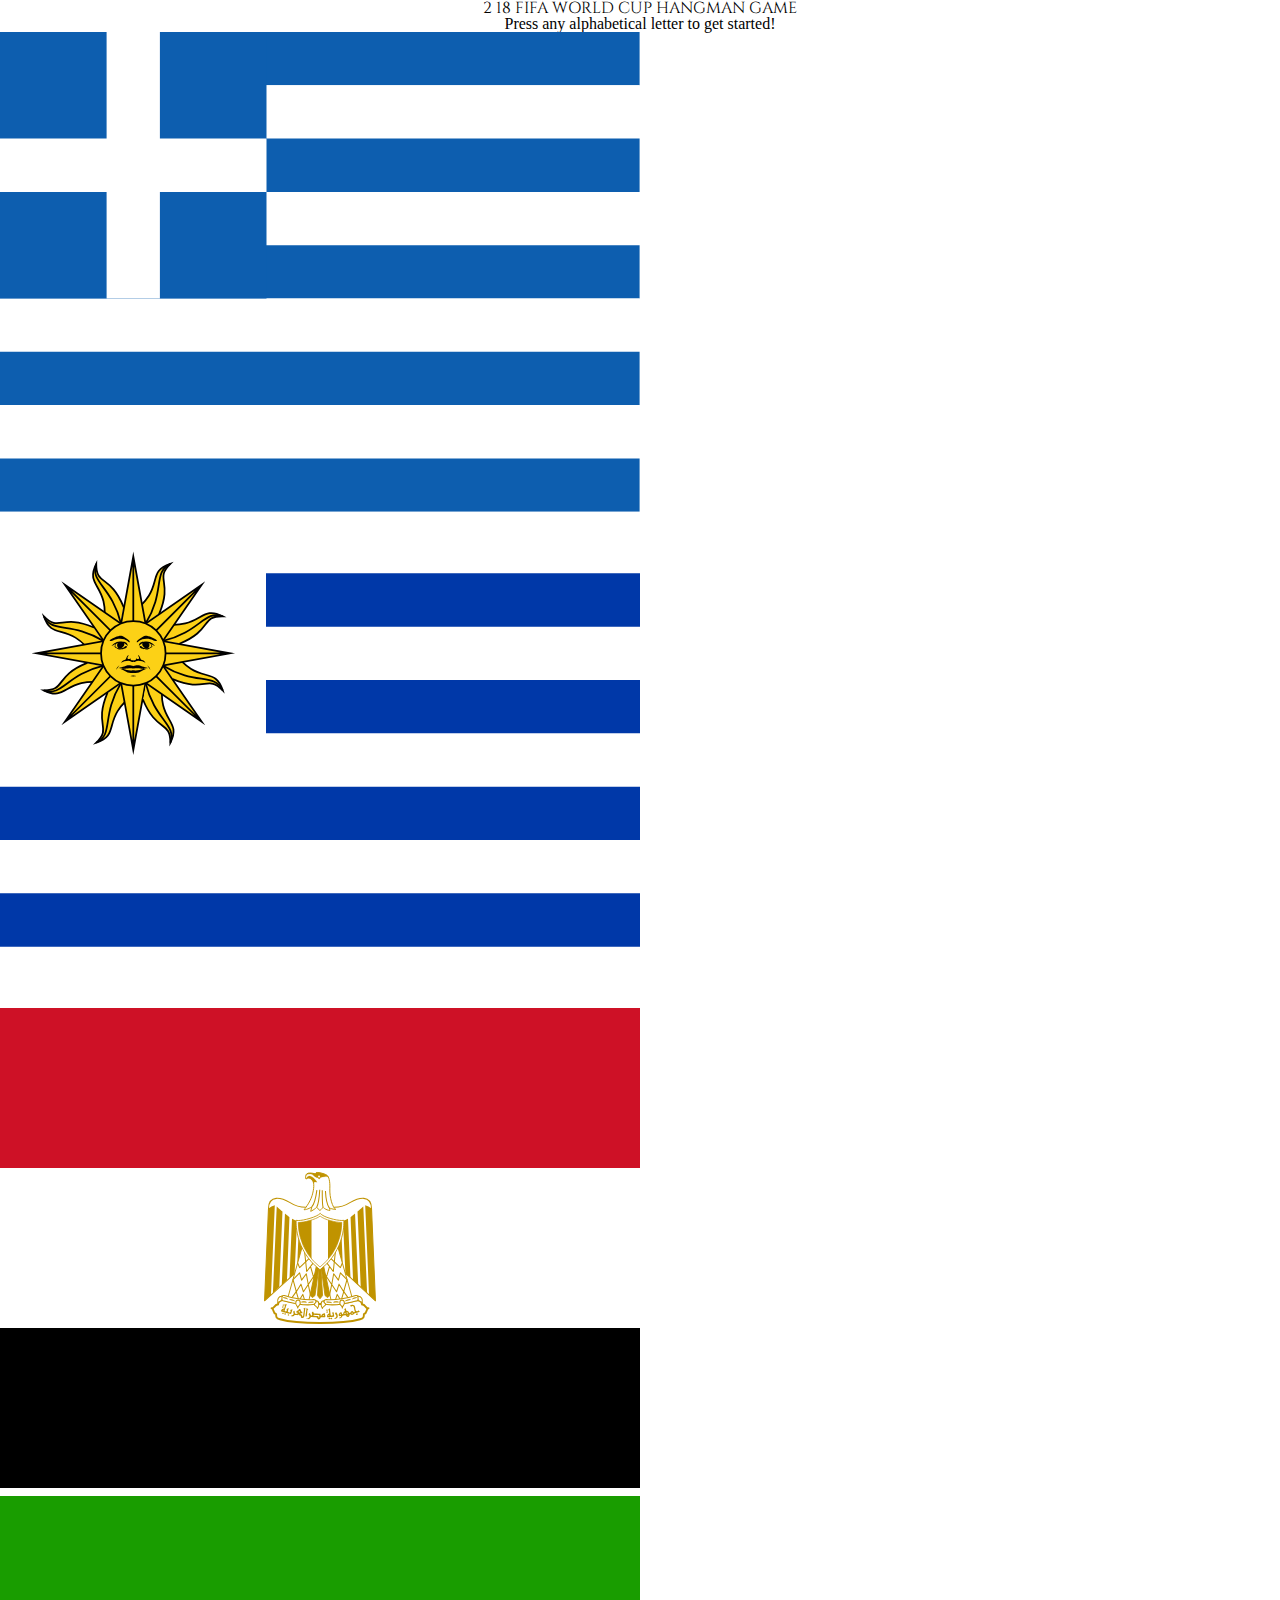
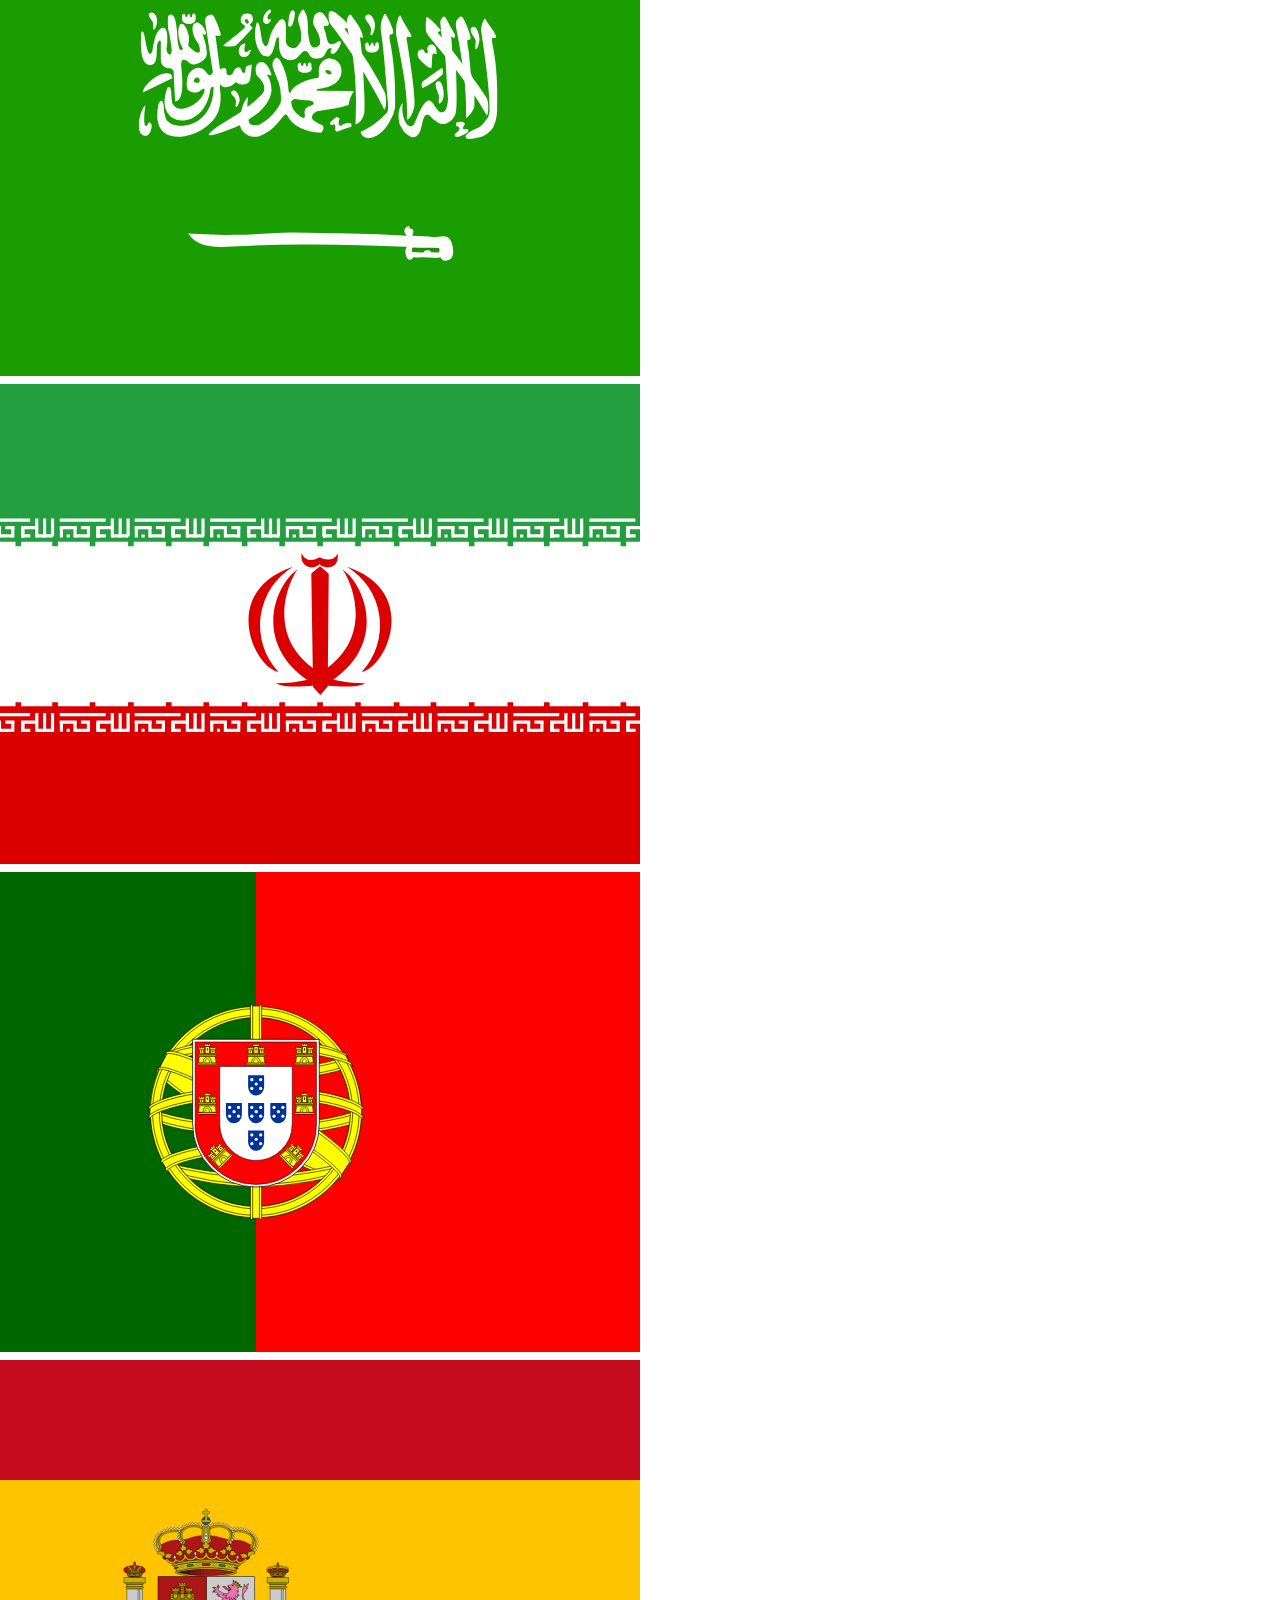
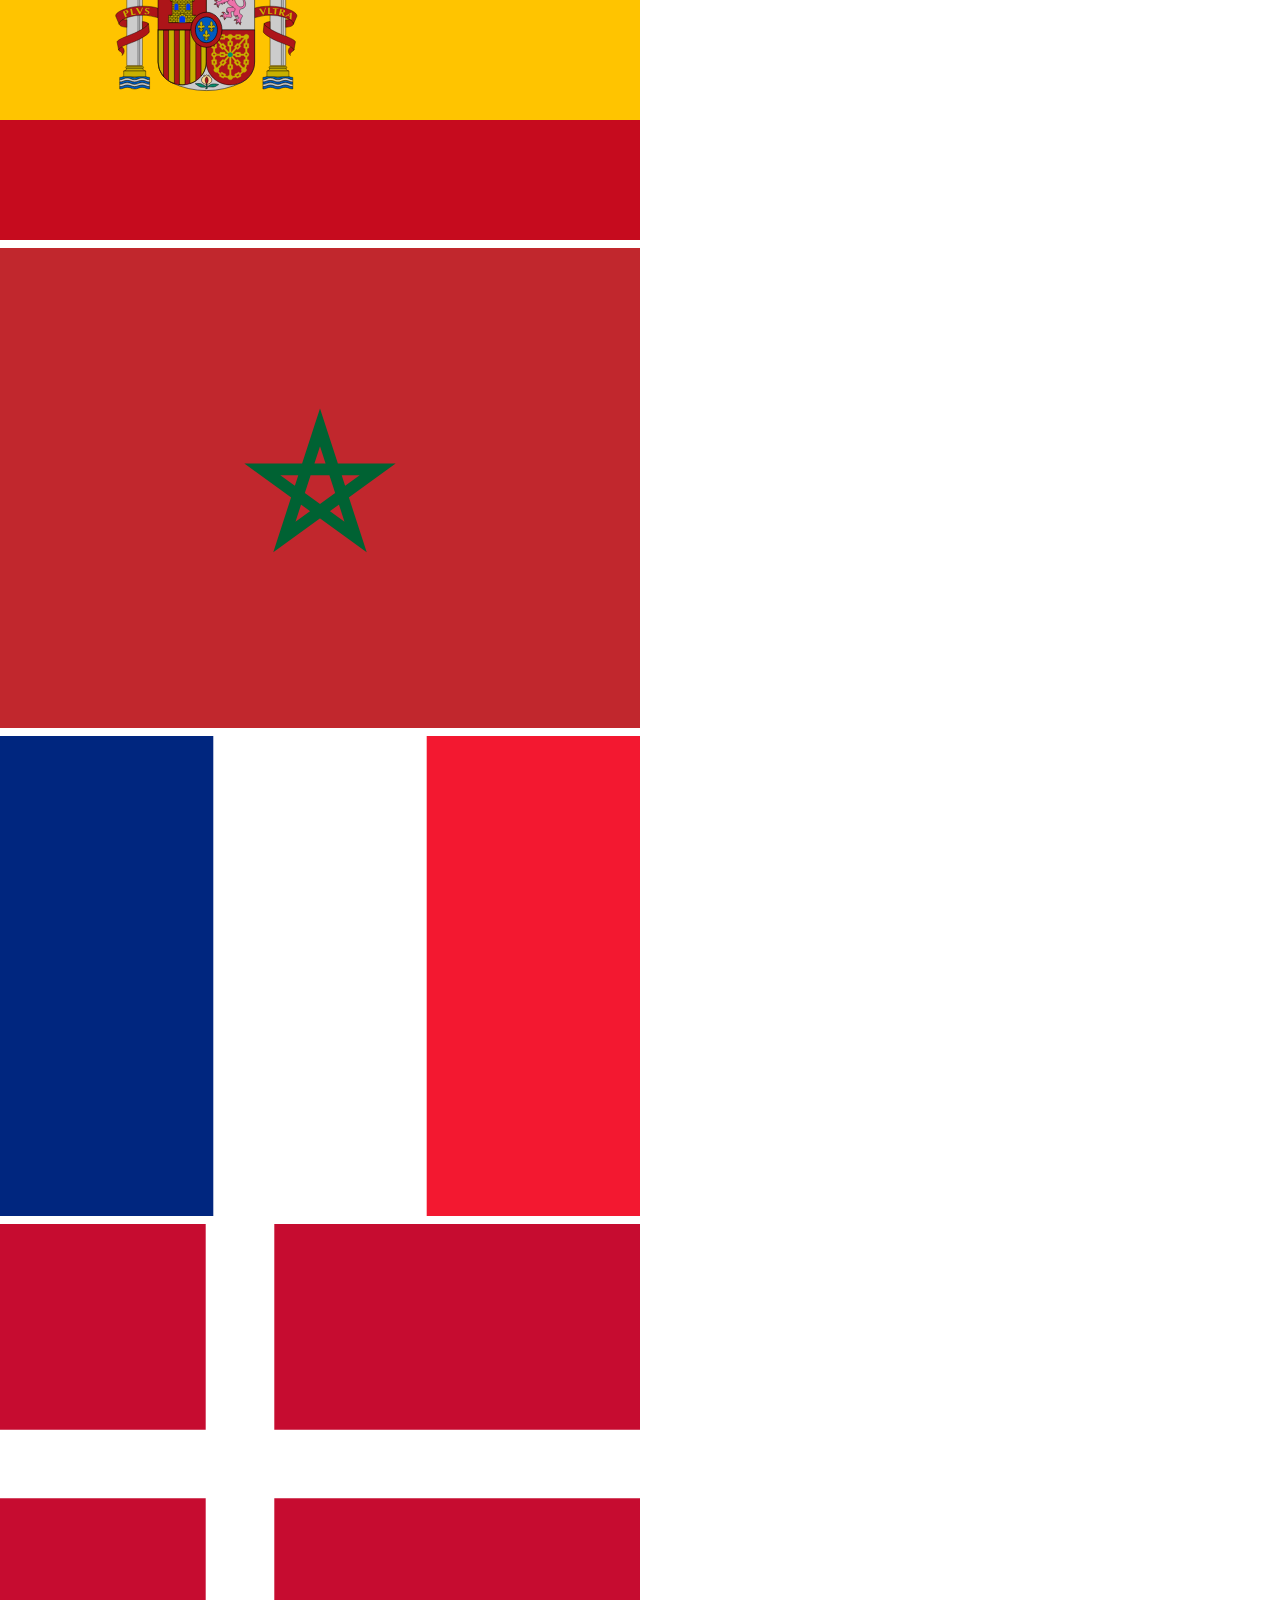
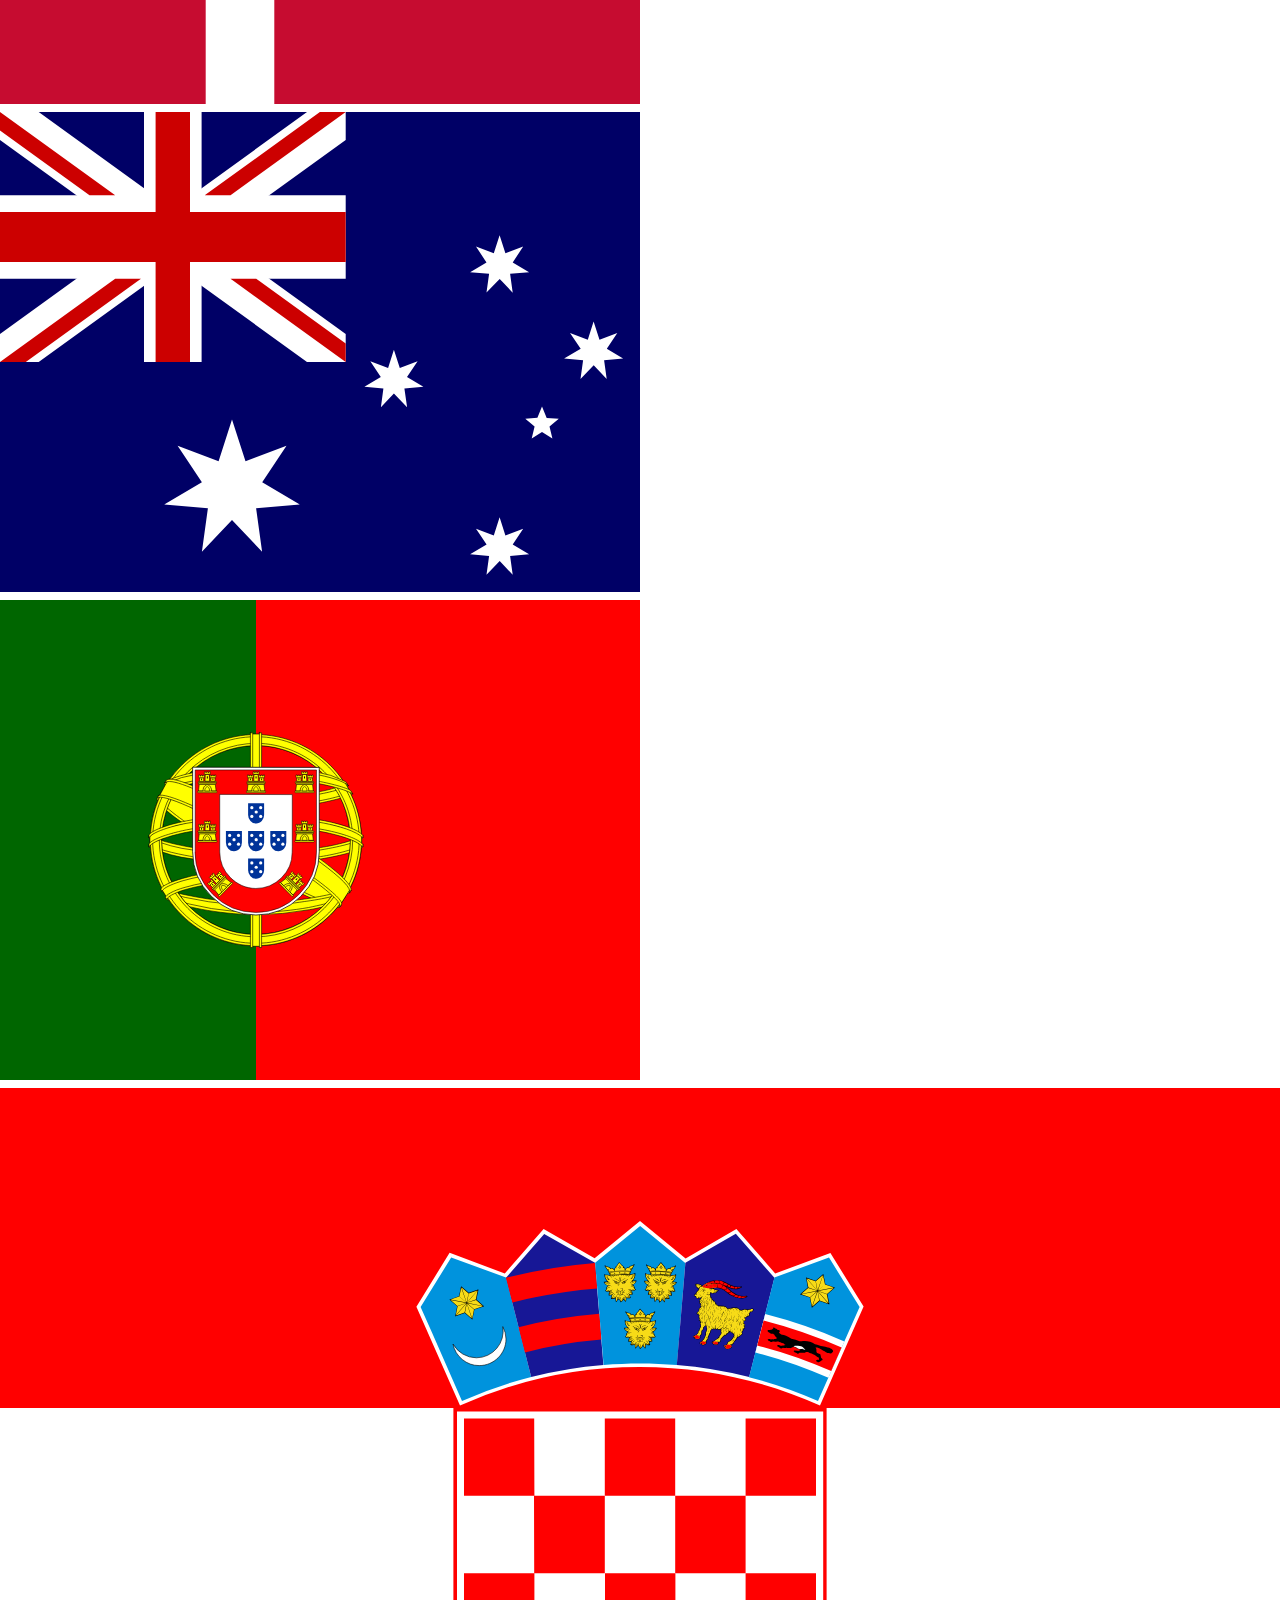
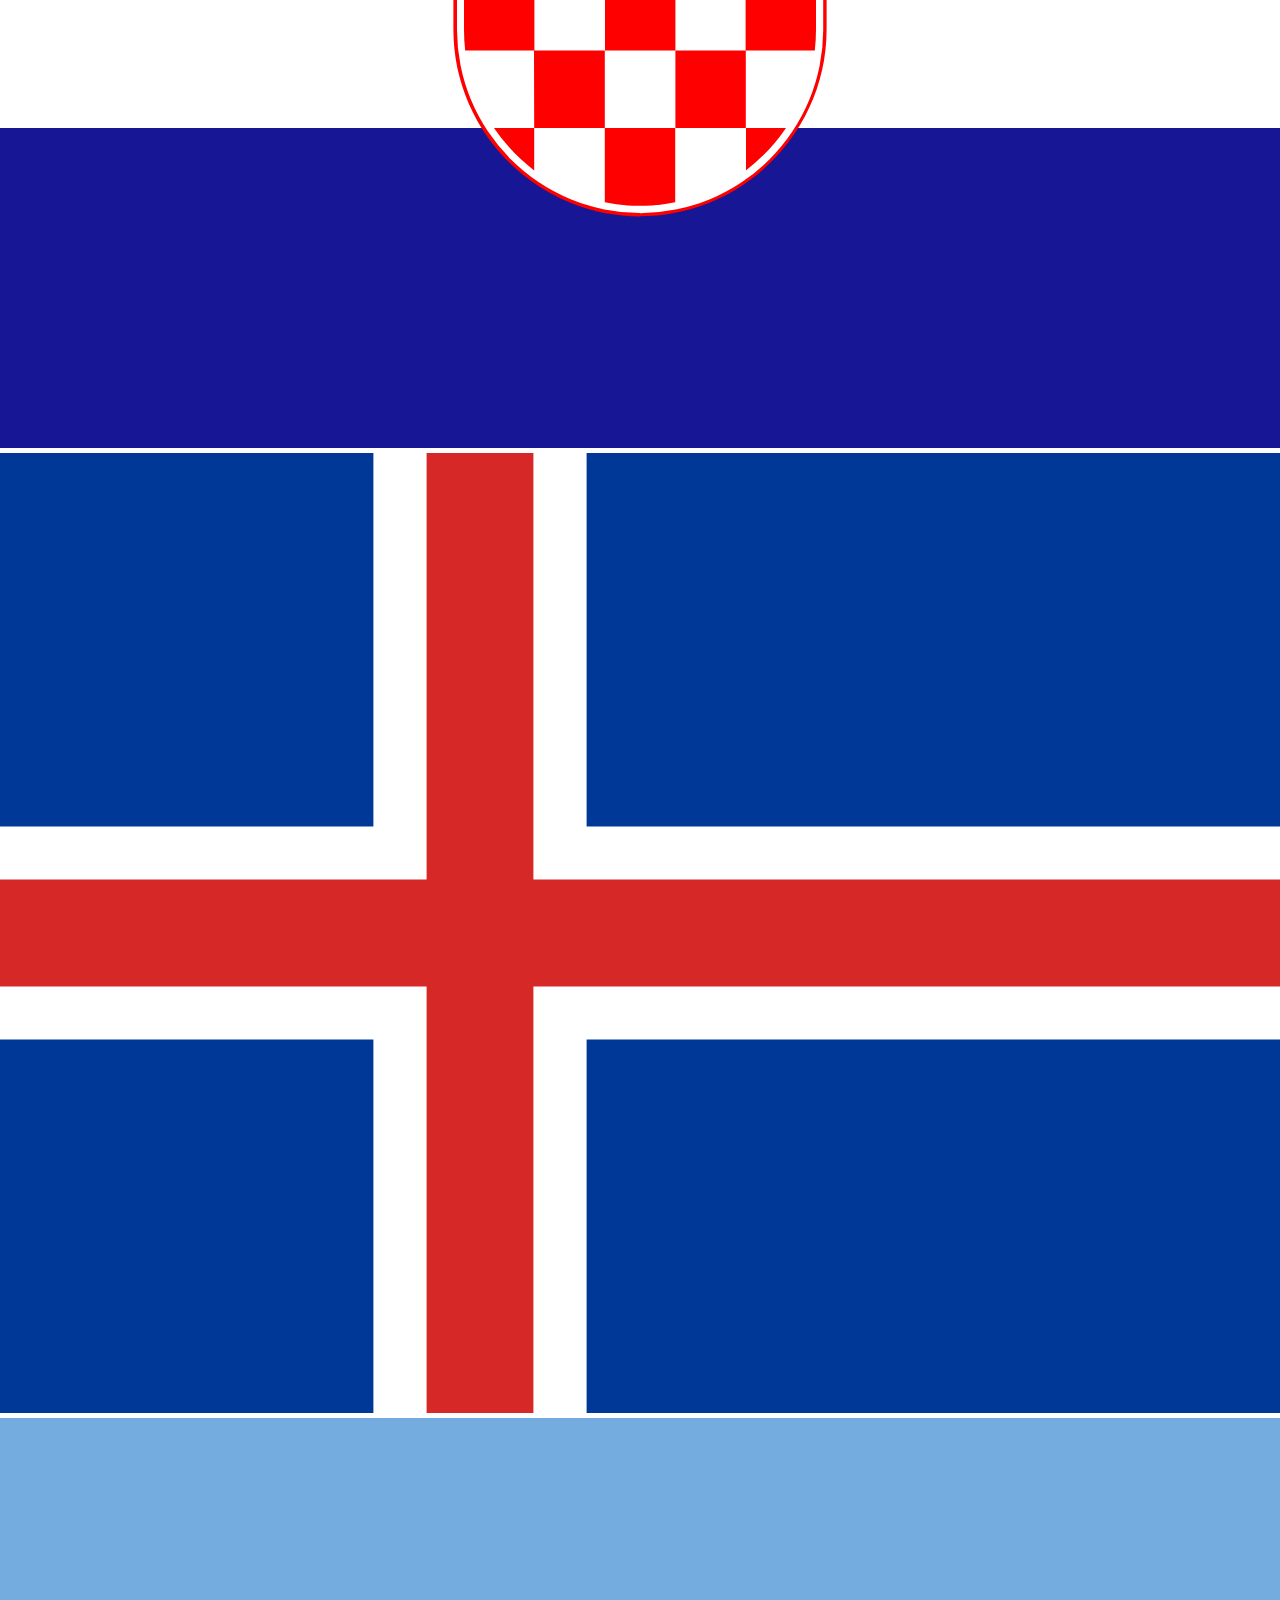
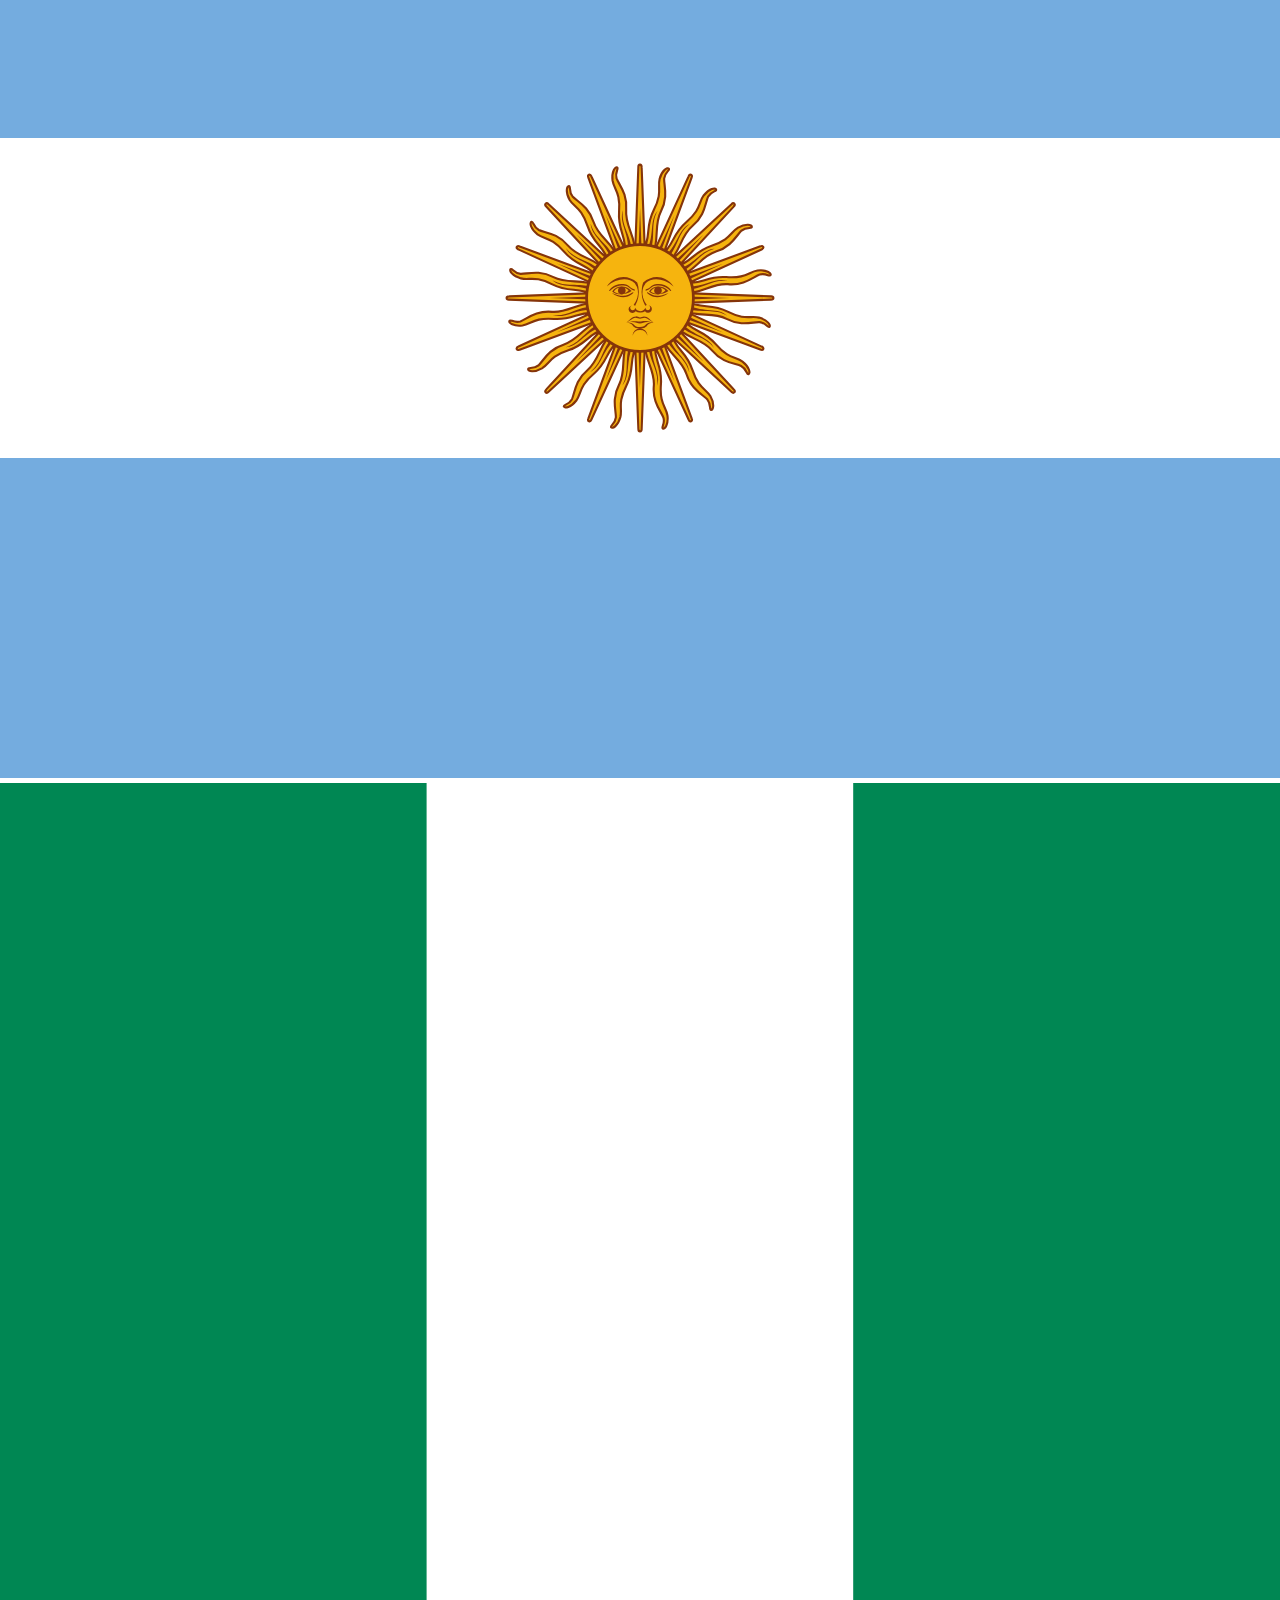
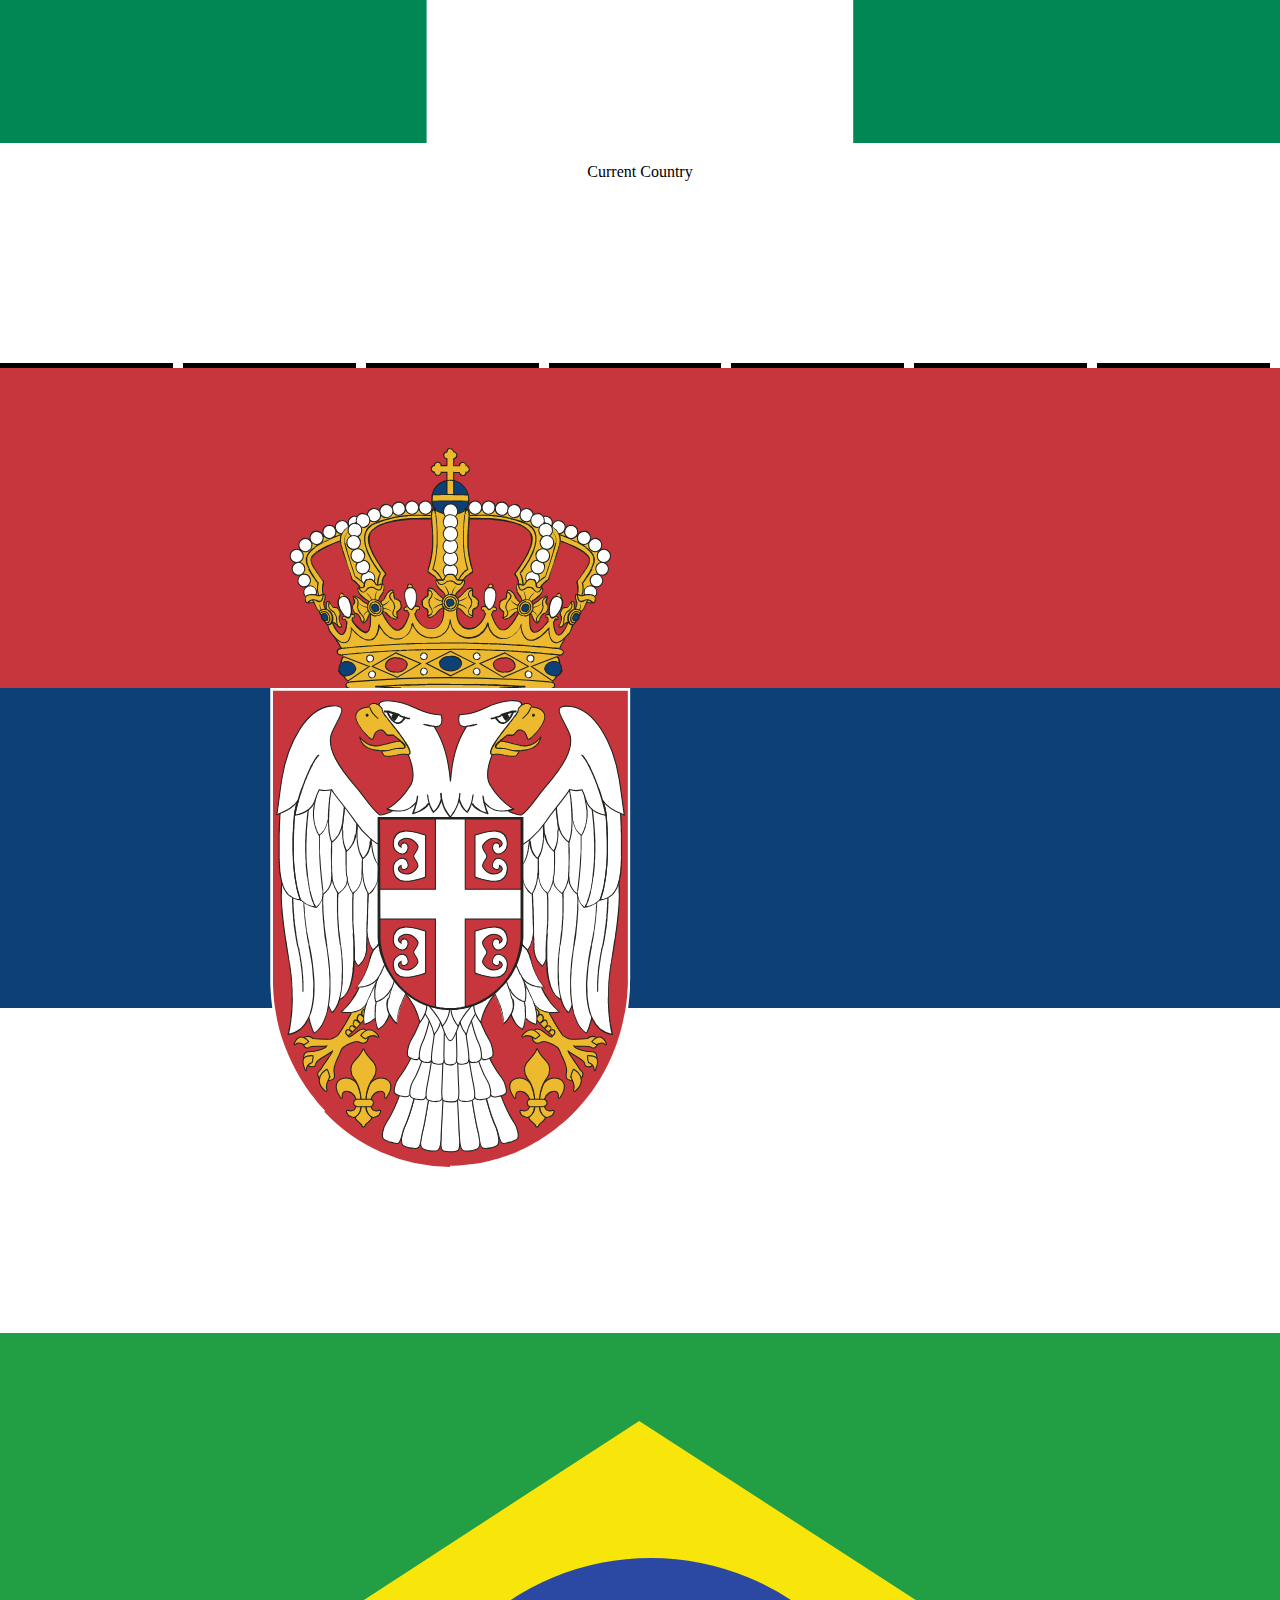
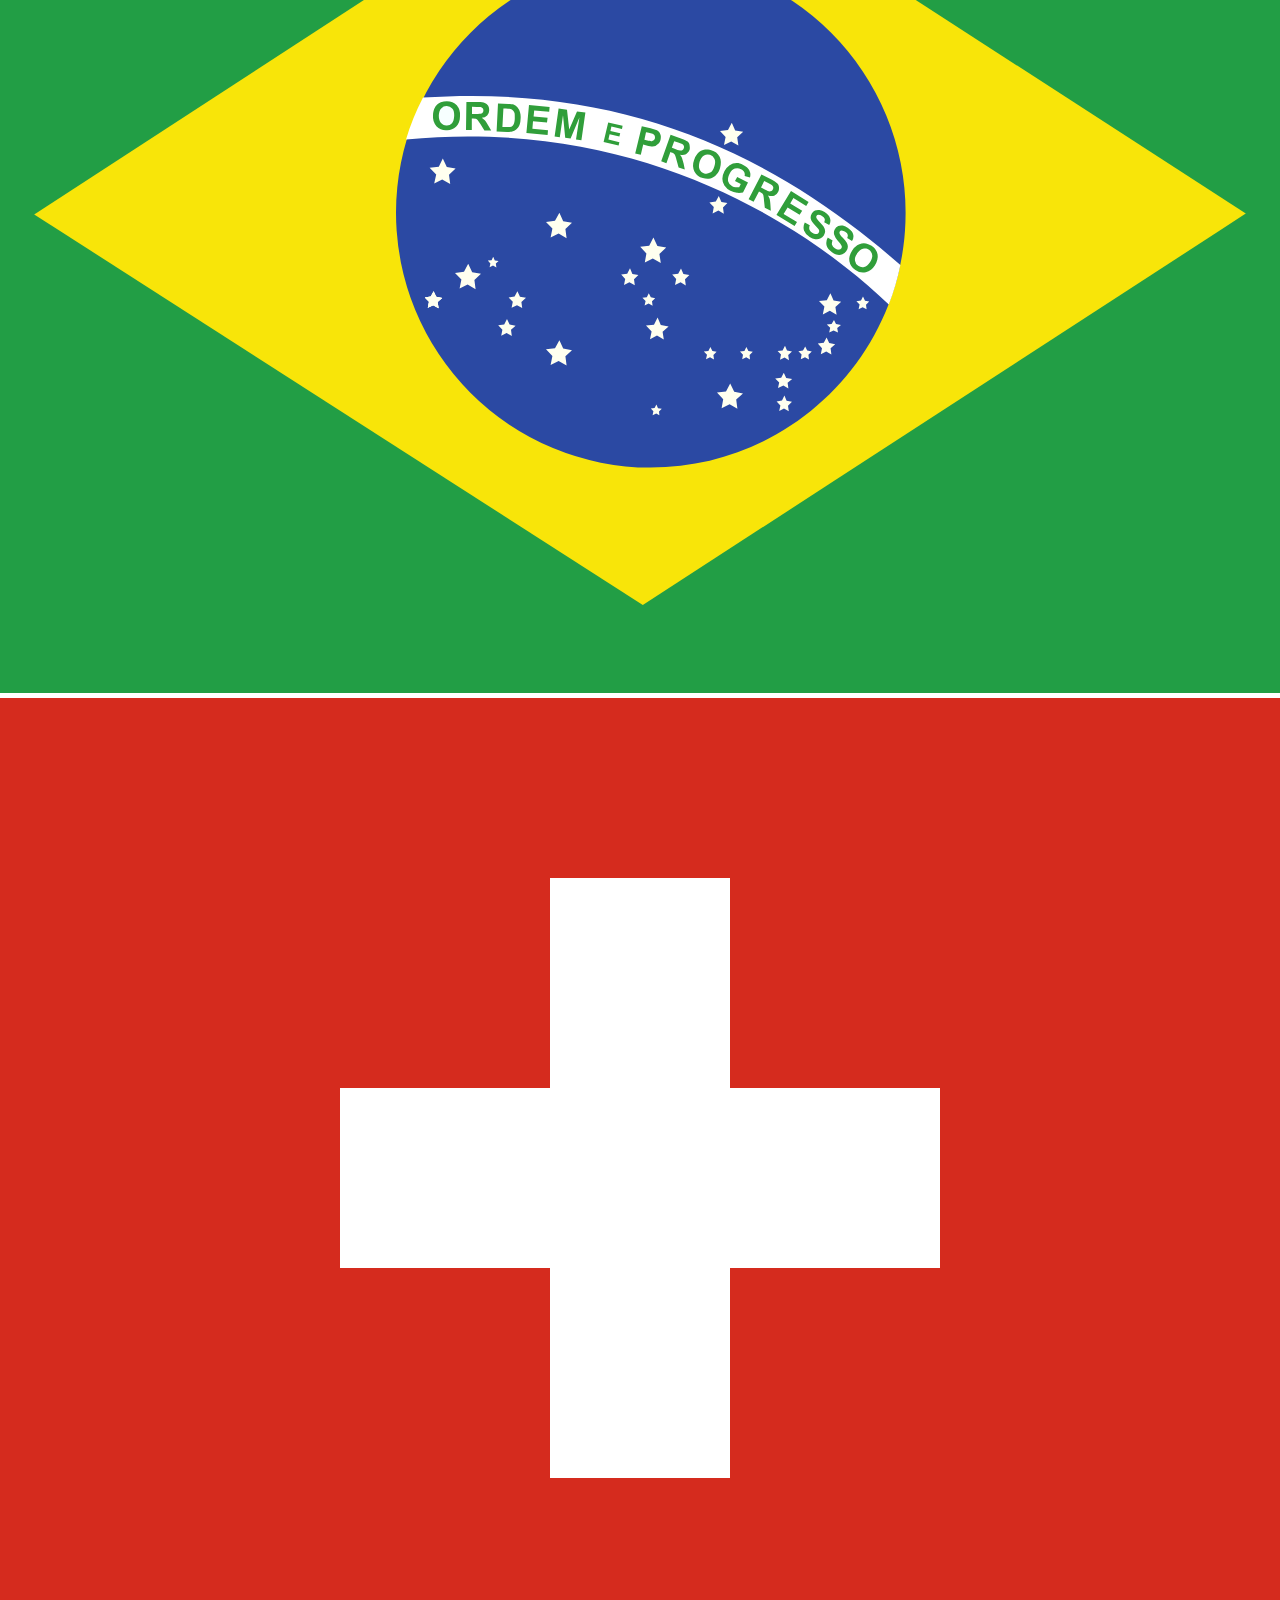
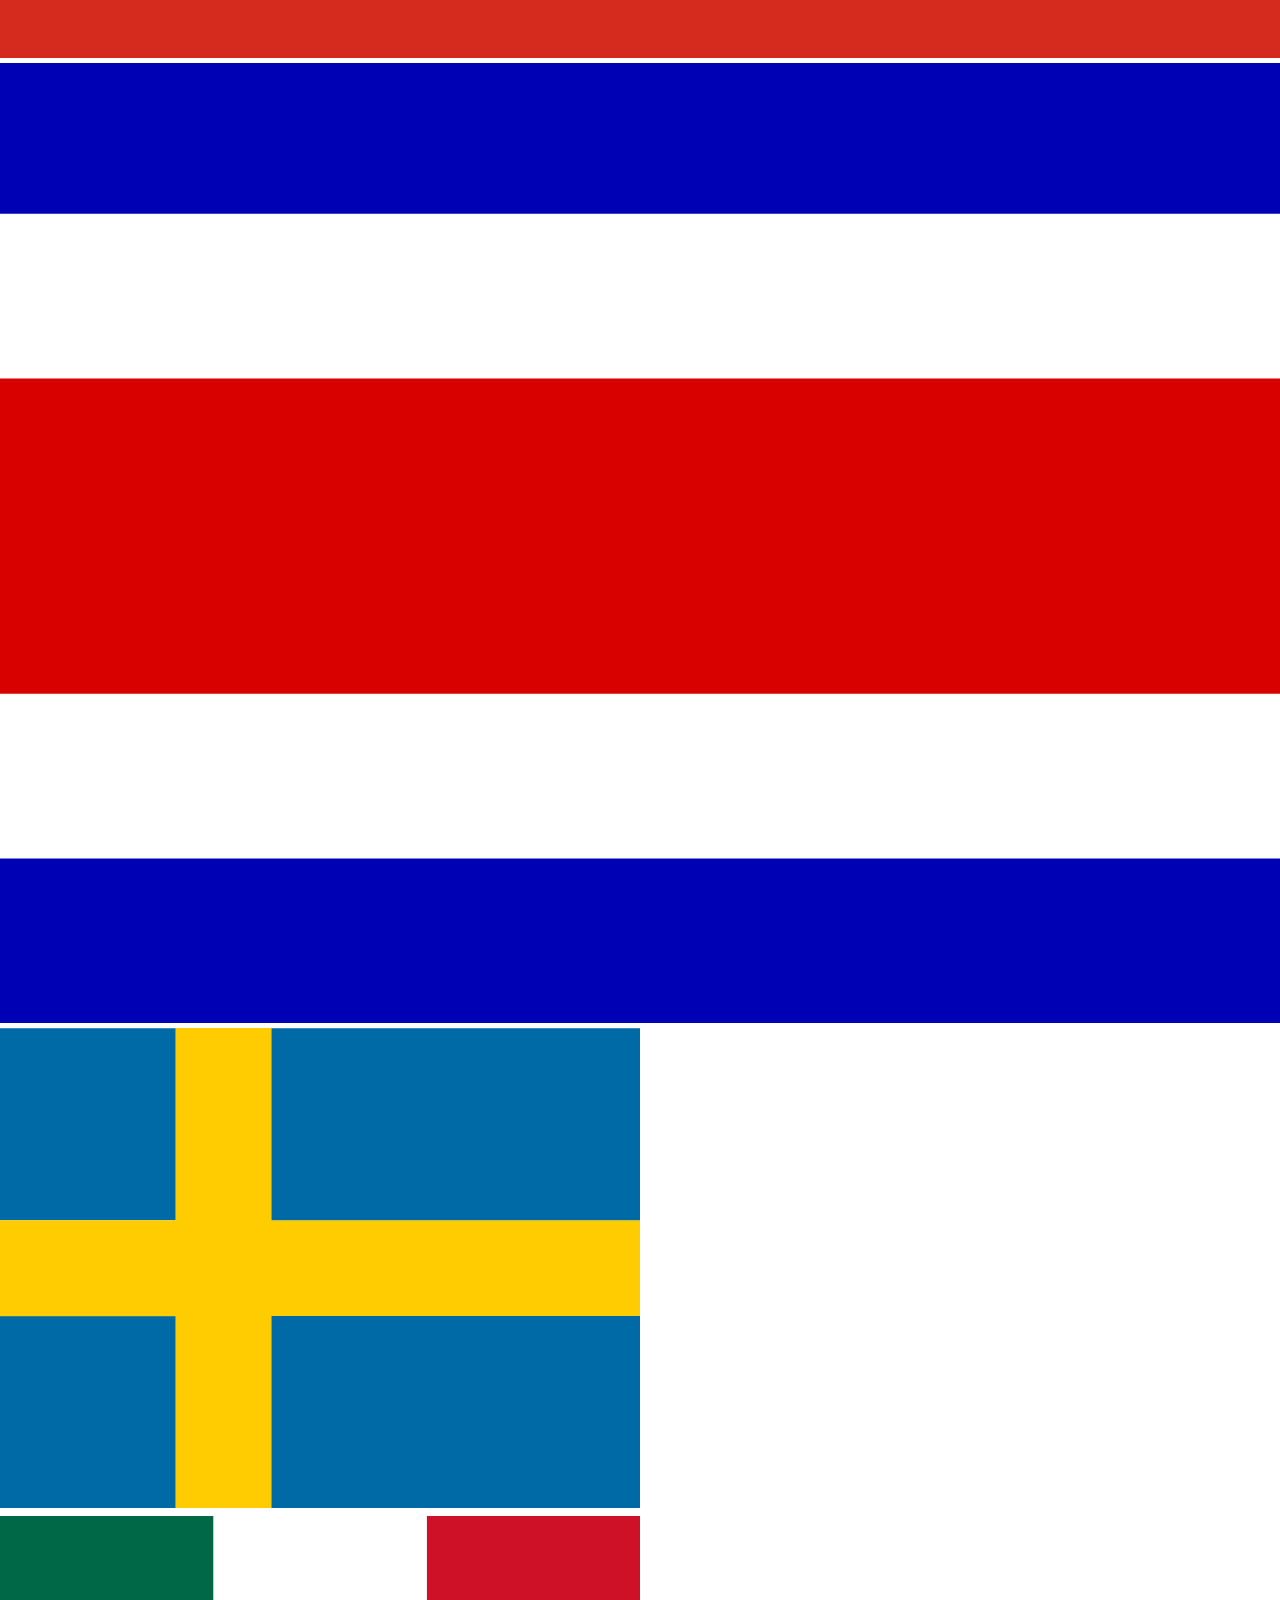
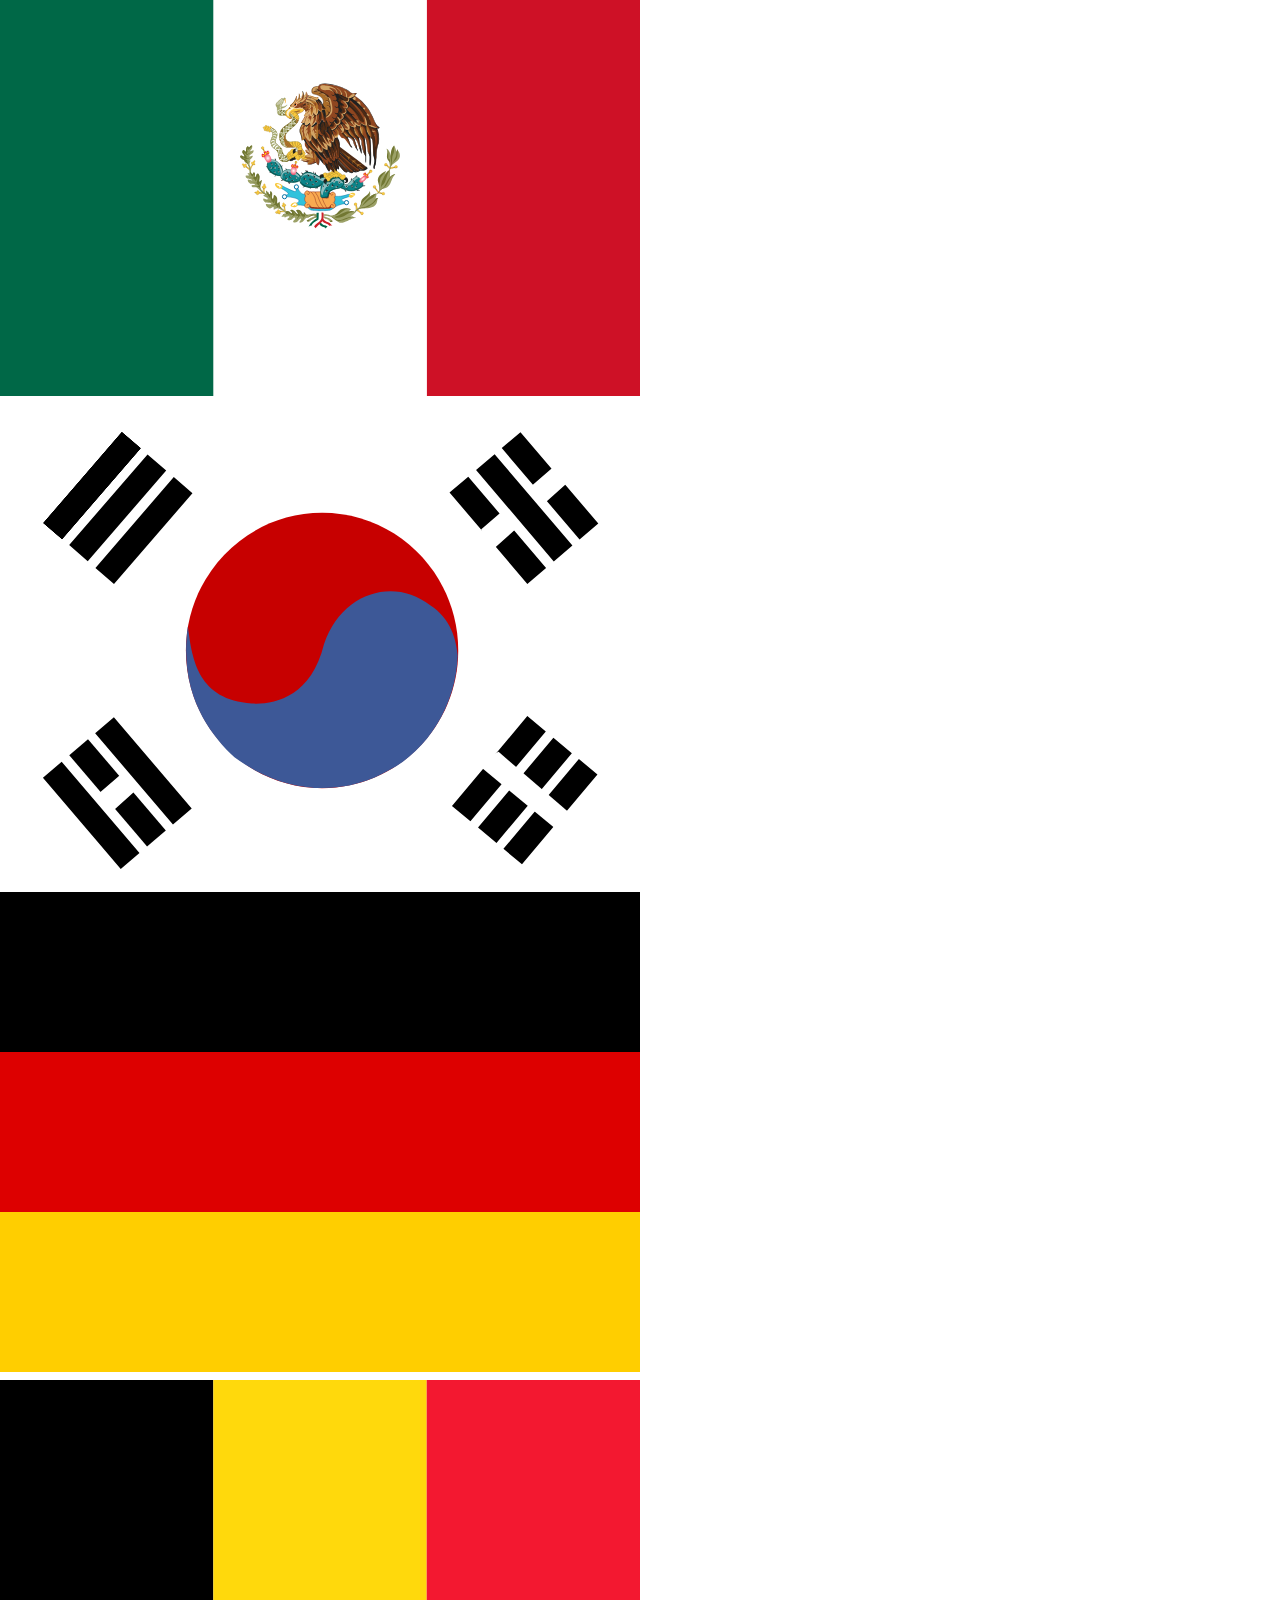
==== commit 5640da64: "copy code to game.js" ====
--- a/3-JavaScript_homework/Word-Guess-Game/index.html
+++ b/3-JavaScript_homework/Word-Guess-Game/index.html
@@ -139,161 +139,7 @@
   </div>
 
 
-  <!-- <script src="assets/javascript/game.js"></script> -->
-  <script>
-    // declare variables
-    var wins = 0;
-    var losses = 0;
-    var tries = 9;
-    var triesLeft = 9;
-
-    // set CSS styling 
-    document.getElementById('hangman').style.alignItems = 'space-between';
-    document.getElementById('country').style.padding = 0;
-    document.getElementById('country').style.display = 'flex';
-    document.getElementById('country').style.alignItems = 'space-between';
-    document.getElementById('country').style.justifyContent = 'center';
-
-    // list of countries the user can guess
-    countries = ['Argentina', 'Brazil', 'Morocco', 'Mexico'].map(x => x.toUpperCase());
-
-    function chooseCountry() {
-      return countries[Math.round(Math.random() * (countries.length - 1))]
-    }
-
-    function displayCountryLines(country) {
-      // remove previous children dispatchEventvar
-      myNode = document.getElementById("country");
-      while (myNode.firstChild) {
-        myNode.removeChild(myNode.firstChild);
-      }
-      for (let i = 0; i < country.length; i++) {
-        var newDiv = document.createElement('div');
-        size = myNode.offsetWidth / country.length;
-
-        // add CSS to new div
-        newDiv.style.width = size + 'px';
-        newDiv.style.height = size + 'px';
-        newDiv.style.borderBottom = "thick solid black";
-        newDiv.style.marginRight = "10px";
-        newDiv.style.textAlign = "center";
-
-        // add id to each div
-        newDiv.classList.add(country[i]);
-
-        myNode.appendChild(newDiv);
-      }
-    }
-
-    var country = chooseCountry();
-    displayCountryLines(country);
-
-    function unique_char(str1) {
-      var str = str1;
-      var uniql = "";
-      for (var x = 0; x < str.length; x++) {
-
-        if (uniql.indexOf(str.charAt(x)) == -1) {
-          uniql += str[x];
-
-        }
-      }
-      return uniql;
-    }
-
-    function displayInfo(wins, losses, triesLeft, guesses) {
-      myNode = document.getElementById("summary");
-      while (myNode.firstChild) {
-        myNode.removeChild(myNode.firstChild);
-      }
-
-      // add wins to summary section
-      var winsPara = document.createElement('p')
-      var winsText = document.createTextNode(`Wins: ${wins}`)
-      winsPara.appendChild(winsText)
-      myNode.appendChild(winsPara)
-
-      // add lossess to summary section
-      var lossesPara = document.createElement('p')
-      var lossesText = document.createTextNode(`Losses: ${losses}`)
-      lossesPara.appendChild(lossesText)
-      myNode.appendChild(lossesPara)
-
-      // display guesses letters
-      var guessesPara = document.createElement('p')
-      var guessesText = document.createTextNode(`Letters already guessed: ${guesses.join()}`)
-      guessesPara.appendChild(guessesText)
-      myNode.appendChild(guessesPara)
-
-      // number of guesses remaining
-      var remainingGuessesPara = document.createElement('p')
-      var remainingGuessesText = document.createTextNode(`Number of guesses remaining: ${triesLeft}`)
-      remainingGuessesPara.appendChild(remainingGuessesText)
-      myNode.appendChild(remainingGuessesPara)
-    }
-
-    alphabet = 'abcdefghijklmnopqrstuvwxyz'.toUpperCase().split('');
-
-    // empty array to store guesses
-    guesses = []
-    document.onkeyup = function (e) {
-      input = e.key.toUpperCase();
-
-      if (alphabet.indexOf(input) === -1) {
-        alert("Not a valid entry. Please only use letters of the alphabet!")
-      }
-
-      // only add input to guesses if letter has not been previously guessed
-      if (guesses.indexOf(input) === -1) {
-        guesses.push(input)
-        triesLeft = tries - guesses.length
-      }
-
-      // check if user won!
-      var win = guesses.filter(function (e) {
-        return unique_char(country).indexOf(e) > -1;
-      })
-
-      checkGuess(input, country);
-
-      if (win.length === unique_char(country).length) {
-        document.getElementById('flag').setAttribute('src', `flags/${country}.svg`)
-        guesses = []
-        country = chooseCountry();
-        displayCountryLines(country);
-        wins++;
-        tries = 9;
-        triesLeft = 9;
-      } else if (guesses.length < (tries + 1)) {
-        document.getElementById('flag').setAttribute('src', '')
-      } else {
-        document.getElementById('flag').setAttribute('src', '')
-        document.getElementById('flag').setAttribute('src', 'flags/keep-trying-png-carry-on-and-keep-trying-without-losing-my-edge-800.png')
-        country = chooseCountry();
-        displayCountryLines(country);
-        guesses = []
-        losses++;
-        tries = 9;
-        triesLeft = 9;
-      }
-
-      displayInfo(wins, losses, triesLeft, guesses)
-    }
-
-    // check guesses
-    function checkGuess(input, country) {
-      if (country.indexOf(input) === -1) {
-        // displayletters used
-      } else {
-        // displayletters on lines
-        var letterDiv = document.getElementById('country').querySelectorAll('.' + input)
-        for (let i = 0; i < letterDiv.length; i++) {
-          letterDiv[i].innerHTML = input;
-        }
-      }
-    }
-
-  </script>
+  <script src="assets/javascript/game.js"></script>
 </body>
 
 
